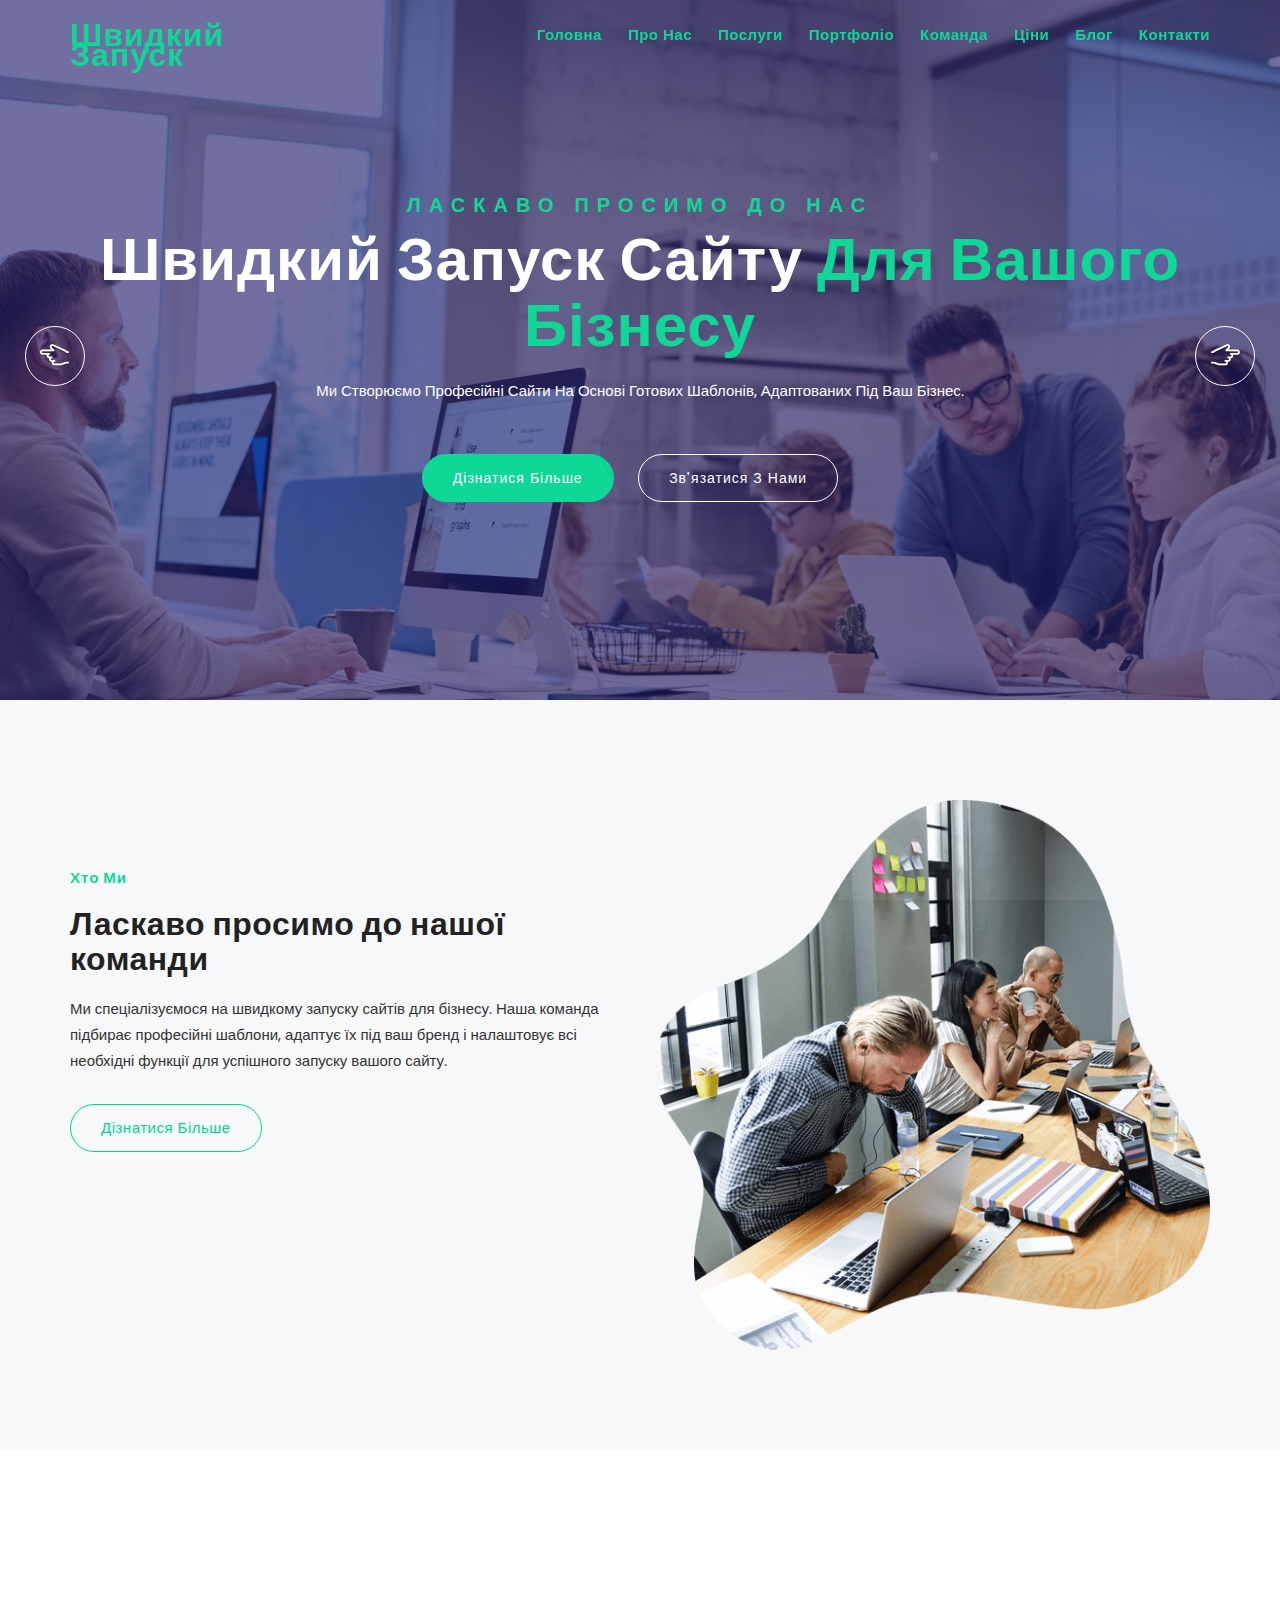
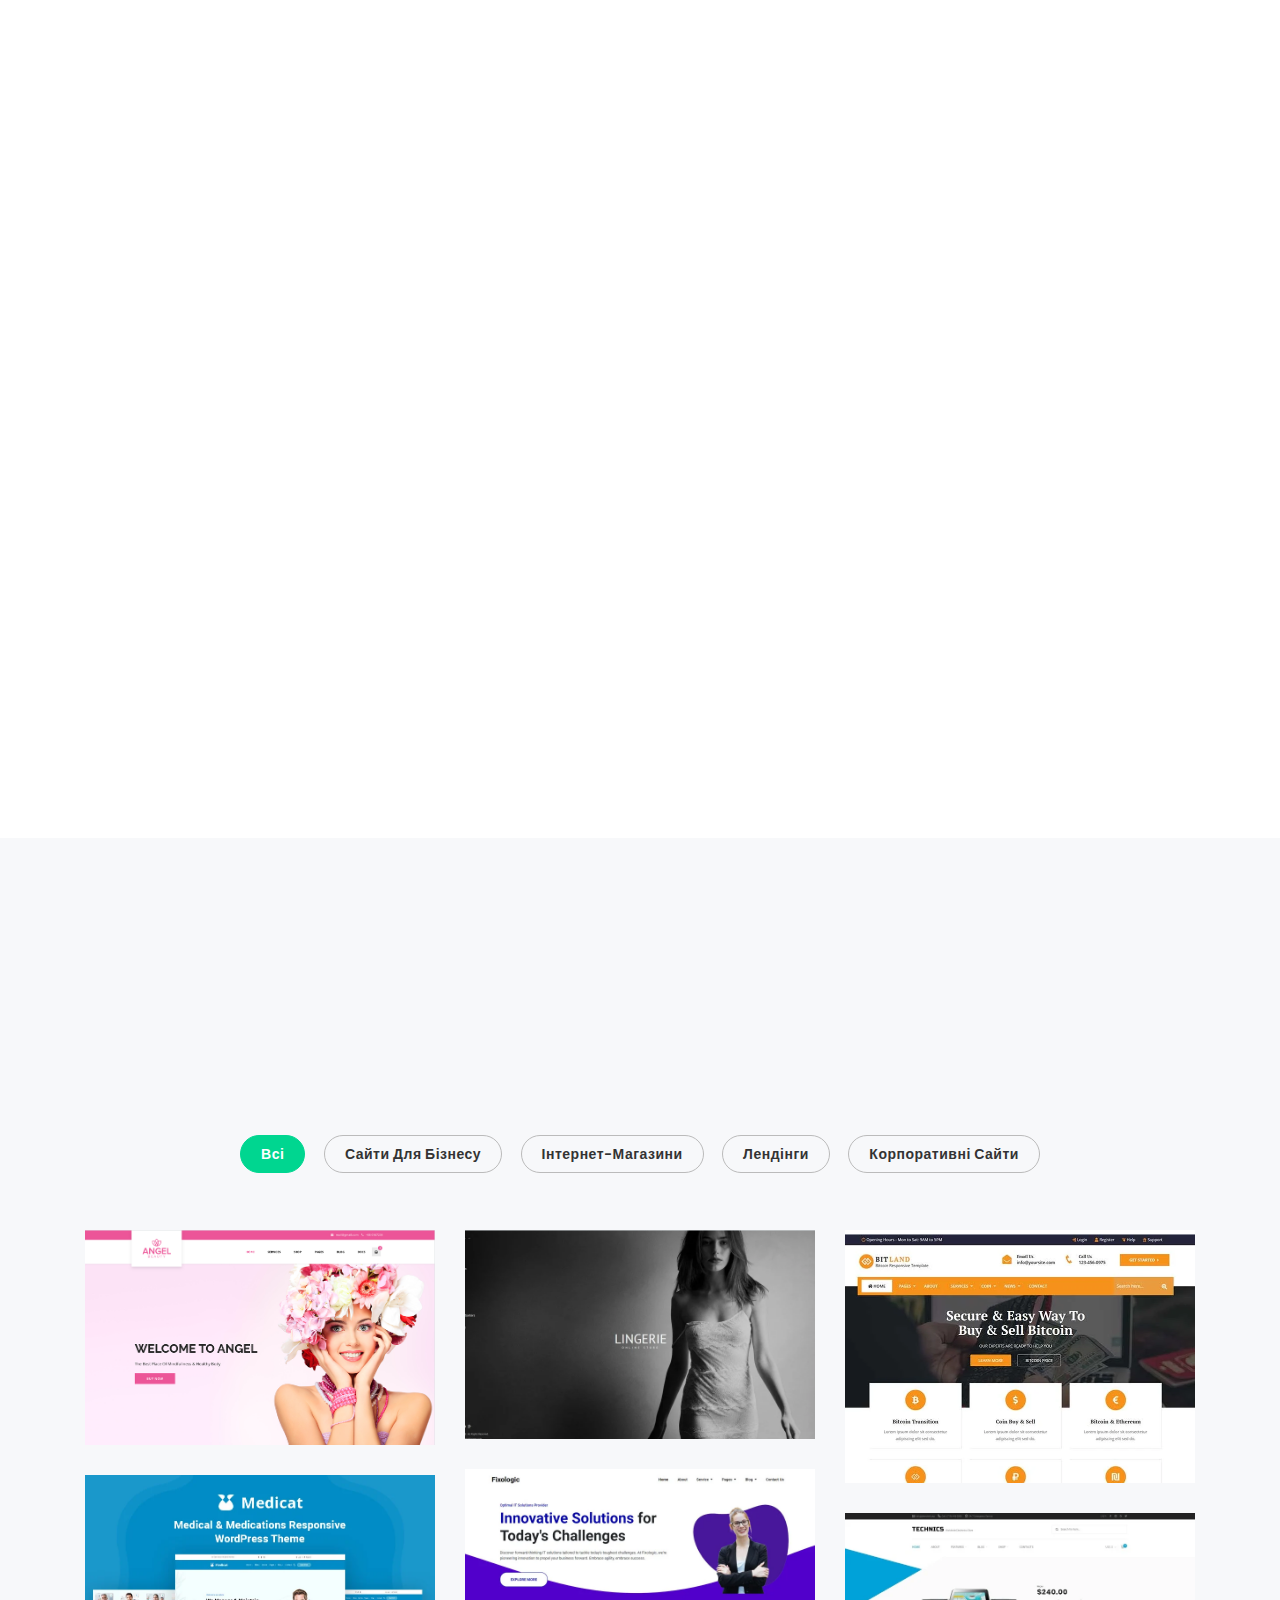
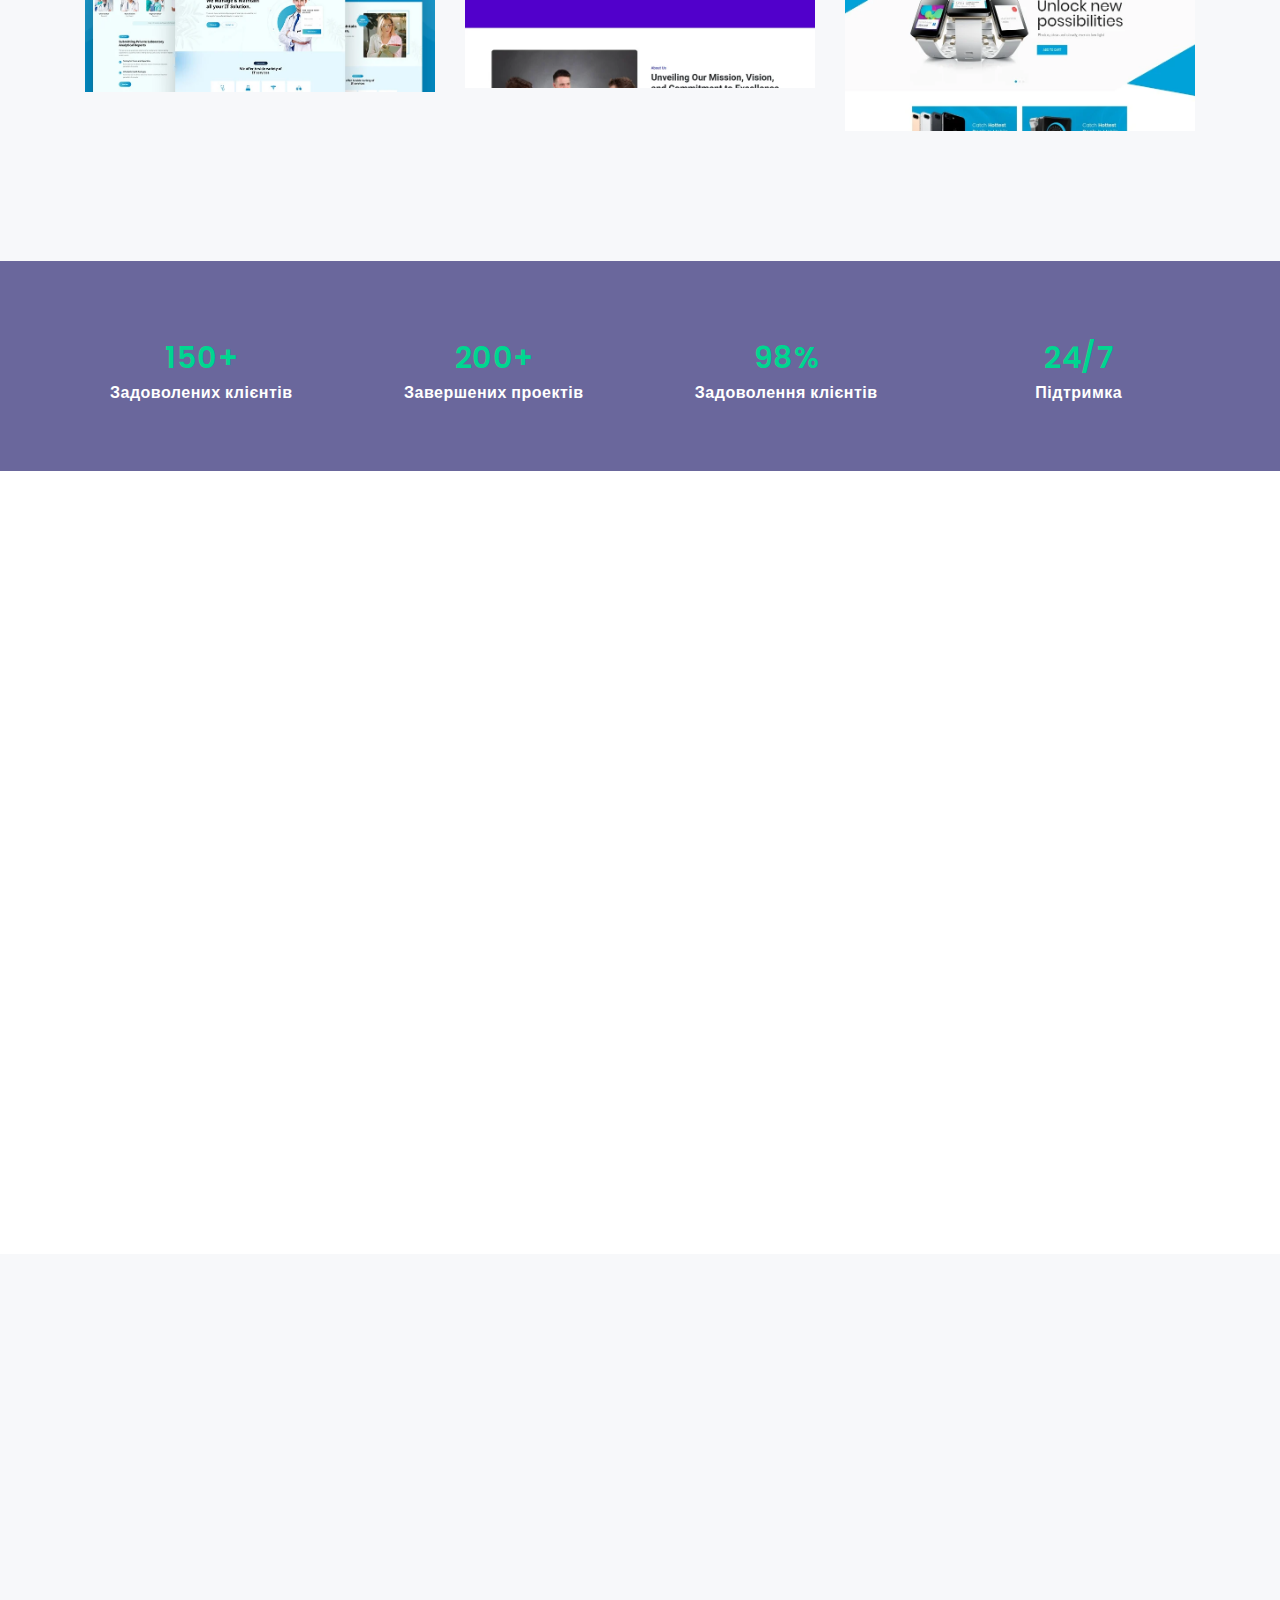
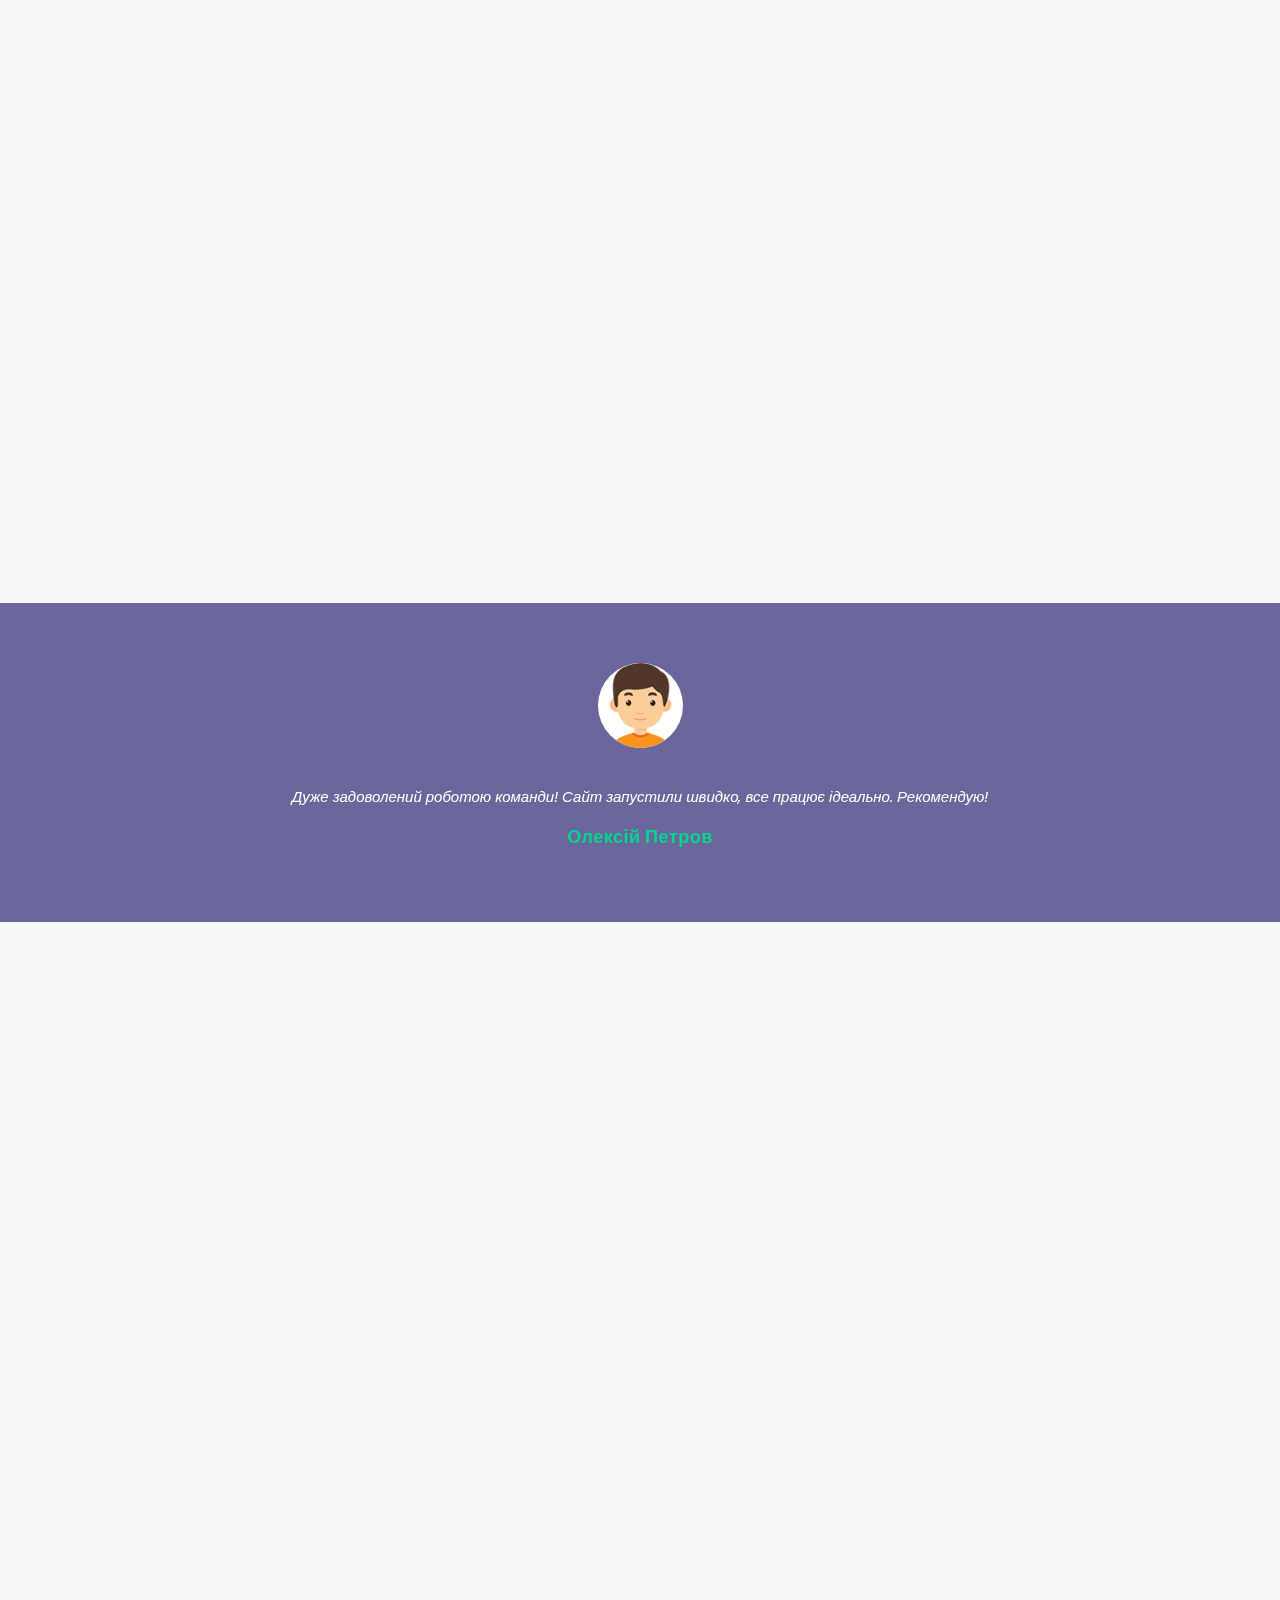
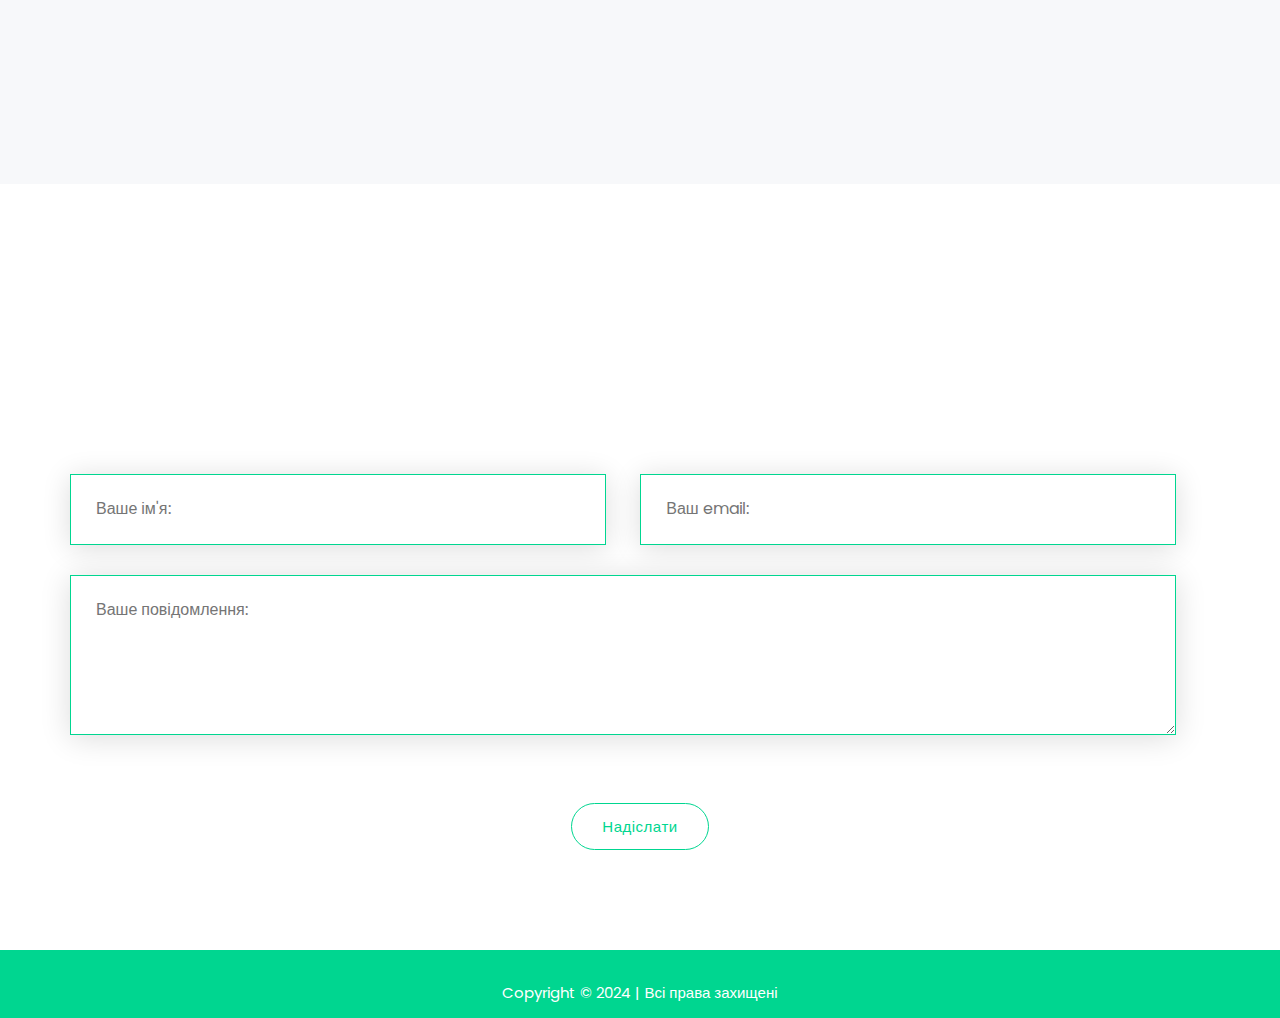
==== index.html @ c8f94503 "Update index.html" ====
<!DOCTYPE html>
<html lang="uk">
	<head>
		<!-- Meta -->
		<meta charset="utf-8">
		<meta name="viewport" content="width=device-width, initial-scale=1"> 
		<!-- The above 3 meta tags *must* come first in the head; any other head content must come *after* these tags -->
		<!-- SITE TITLE -->
		<title>Швидкий запуск сайту для вашого бізнесу</title>
		<link href="https://fonts.googleapis.com/css?family=Poppins:300i,400,400i,500,600,700,800" rel="stylesheet">
		<link rel="stylesheet" href="https://cdnjs.cloudflare.com/ajax/libs/font-awesome/6.6.0/css/all.min.css" integrity="sha512-Kc323vGBEqzTmouAECnVceyQqyqdsSiqLQISBL29aUW4U/M7pSPA/gEUZQqv1cwx4OnYxTxve5UMg5GT6L4JJg==" crossorigin="anonymous" referrerpolicy="no-referrer">
		<link href="css/bootstrap.min.css" rel="stylesheet">
		<link href="fonts/font-awesome.min.css" rel="stylesheet">
		<link href="fonts/themify-icons.css" rel="stylesheet">
		<link rel="icon" href="images/favicon.jpg">
		<link href="css/owl.carousel.min.css" rel="stylesheet">
		<link href="css/owl.theme.default.min.css" rel="stylesheet">
		<link href="css/lightbox.min.css" rel="stylesheet">
		<link href="css/animate.min.css" rel="stylesheet">
		<link href="css/normalize.css" rel="stylesheet">
		<link href="css/style.css" rel="stylesheet">
		<link href="css/responsive.css" rel="stylesheet">
		<!-- HTML5 shim and Respond.js IE8 support of HTML5 elements and media queries -->
		<!-- WARNING: Respond.js doesn't work if you view the page via file:// -->
		<!--[if lt IE 9]>
		  <script src="https://oss.maxcdn.com/html5shiv/3.7.2/html5shiv.min.js"></script>
		  <script src="https://oss.maxcdn.com/respond/1.4.2/respond.min.js"></script>
		<![endif]-->
	</head>
	
	<body data-spy="scroll" data-offset="80">
		<!-- START PRELOADER -->
			<div class="preloader">
				<div class="status">
					<div class="status-mes"><h4>Завантаження...</h4></div>
				</div>
			</div>
		<!-- END PRELOADER -->
		
		<!-- START HEADER -->
			<header class="header_area">
				<!-- START NAVBAR -->
					<div class="main_header navbar navbar-default menu-top">
						<div class="container">
							<div class="row">
								<div class="col-md-2 col-sm-2 col-xs-4">
									<div class="logo">
										<a href="index.html" class="navbar-brand"><p>Швидкий запуск</p></a>
										<div class="mobile-nav"></div>
									</div>
								</div>
								
								<div class="col-md-10 col-sm-10 col-xs-8">
									<div class="navbar-header">
										<button type="button" class="navbar-toggle collapsed" data-toggle="collapse" data-target="#navbar" aria-expanded="false" aria-controls="navbar">
											<span class="fa fa-navicon"></span>
										</button>
									</div>
									
									<nav id="navbar" class="navbar-collapse collapse">
										<ul class="nav navbar-nav navbar-right">
											<li><a href="index.html">Головна</a></li>
											<li><a href="about.html">Про нас</a></li>
											<li><a href="service.html">Послуги</a></li>
											<li><a href="portfolio.html">Портфоліо</a></li>
											<li><a href="team.html">Команда</a></li>	
											<li><a href="pricing.html">Ціни</a></li>
											<li><a href="blog.html">Блог</a></li>														
											<li><a href="contact.html">Контакти</a></li>
										</ul>
									</nav> 
								</div>
							</div>
						</div><!--- END CONTAINER -->
					</div> 
				<!-- END NAVBAR -->	
			</header>
		<!-- END HEADER -->
		
		<!-- START HOME -->
			<section id="home" class="welcome-area">
				<div class="welcome-slider-area">
					<div id="welcome-slide-carousel" class="carousel slide carousel-fade" data-ride="carousel">
						<div class="carousel-inner" role="listbox">
							<div class="item active">
								<div class="single-slide-item" style="background-image: url(images/1.jpg); max-height: 100%; background-size: cover;">
									<div class="single-slide-item-table">
										<div class="single-slide-item-tablecell">
											<div class="container">
												<div class="row">
													<div class="col-md-12">
														<h2 class="wow fadeInDown" data-wow-duration="1s" data-wow-delay="0.3s" data-wow-offset="0">Ласкаво просимо до нас</h2>
														<h1 class="wow fadeInLeft" data-wow-duration="1s" data-wow-delay="0.3s" data-wow-offset="0">Швидкий запуск сайту <span>для вашого бізнесу</span></h1>
														<p class="wow fadeInRight" data-wow-duration="1s" data-wow-delay="0.5s" data-wow-offset="0">Ми створюємо професійні сайти на основі готових шаблонів, адаптованих під ваш бізнес.</p>
														
														<div class="single_slide_item_button wow fadeInUp" data-wow-duration="1s" data-wow-delay="1s" data-wow-offset="0">
															<a href="#service" class="slider_btn s_bg_btn">Дізнатися більше</a>
															<a href="#contact" class="slider_btn">Зв'язатися з нами</a>
														</div>
													</div> <!-- END COL  -->
												</div> <!--END  ROW  -->
											</div> <!-- END CONTAINER -->
										</div>
									</div>
								</div> <!-- END SLIDER ITEM -->
							</div>
							<div class="item" style="background-image: url(images/2.jpg); max-height: 100%; background-size: cover;">
								<div class="single-slide-item slide-2">
									<div class="single-slide-item-table">
										<div class="single-slide-item-tablecell">
											<div class="container">
												<div class="row">
													<div class="col-md-12">	
														<h2 class="wow fadeInDown" data-wow-duration="1s" data-wow-delay="0.3s" data-wow-offset="0">Ласкаво просимо до нас</h2>
														<h1 class="wow fadeInLeft" data-wow-duration="1s" data-wow-delay="0.3s" data-wow-offset="0">Ми створюємо сайти <span>для вашого бізнесу</span></h1>
														<p class="wow fadeInRight" data-wow-duration="1s" data-wow-delay="0.5s" data-wow-offset="0">Швидкий запуск сайту за 2-3 дні з економією до 70%.</p>
														
														<div class="single_slide_item_button wow fadeInUp" data-wow-duration="1s" data-wow-delay="1s" data-wow-offset="0">
															<a href="#service" class="slider_btn s_bg_btn">Дізнатися більше</a>
															<a href="#contact" class="slider_btn">Зв'язатися з нами</a>
														</div>
													</div> <!-- END COL  -->
												</div> <!--END  ROW  -->
											</div> <!-- END CONTAINER -->
										</div>
									</div>
								</div>
							</div> <!-- END SLIDER ITEM -->
							<div class="item" style="background-image: url(images/3.jpg); max-height: 100%; background-size: cover;">
								<div class="single-slide-item slide-3">
									<div class="single-slide-item-table">
										<div class="single-slide-item-tablecell">
											<div class="container">
												<div class="row">
													<div class="col-md-12">
														<h2 class="wow fadeInDown" data-wow-duration="1s" data-wow-delay="0.3s" data-wow-offset="0">Ласкаво просимо до нас</h2>
														<h1 class="wow fadeInLeft" data-wow-duration="1s" data-wow-delay="0.3s" data-wow-offset="0">Ми надаємо онлайн <span>рішення</span></h1>
														<p class="wow fadeInRight" data-wow-duration="1s" data-wow-delay="0.5s" data-wow-offset="0">Адаптуємо сайти під усі пристрої та надаємо базову SEO-оптимізацію.</p>
														
														<div class="single_slide_item_button wow fadeInUp" data-wow-duration="1s" data-wow-delay="1s" data-wow-offset="0">
															<a href="#service" class="slider_btn s_bg_btn">Дізнатися більше</a>
															<a href="#contact" class="slider_btn">Зв'язатися з нами</a>
														</div>
													</div> <!-- END COL  -->
												</div> <!--END  ROW  -->
											</div> <!-- END CONTAINER -->
										</div>
									</div>
								</div>
							</div> <!-- END SLIDER ITEM -->
						</div>
						
					 <!-- Controls -->
					  <a class="left carousel-control" href="#welcome-slide-carousel" role="button" data-slide="prev">
						<i class="ti-hand-point-left" aria-hidden="true"></i>
					  </a>
					  <a class="right carousel-control" href="#welcome-slide-carousel" role="button" data-slide="next">
						<i class="ti-hand-point-right" aria-hidden="true"></i>
					  </a>					
					</div>
				</div> <!-- END SLIDER AREA -->				
			</section>
		<!-- END  HOME DESIGN -->
				
		<!-- START ABOUT-US -->
			<section id="about_us" class="gray_bg section_padding">
				<div class="container">
					<div class="row">
						<div class="col-md-6 col-sm-6">
							<div class="single_about wow fadeInLeft">
								<div class="about_title">
									<span>Хто ми</span>
									<h2>Ласкаво просимо до нашої команди</h2>
									<p class="description">
										Ми спеціалізуємося на швидкому запуску сайтів для бізнесу. Наша команда підбирає професійні шаблони, адаптує їх під ваш бренд і налаштовує всі необхідні функції для успішного запуску вашого сайту.
									</p>
								</div>
								<a href="#service" class="btn btn-default main_btn">Дізнатися більше</a>
							</div>
						</div> <!-- END COL -->
						
						<div class="col-md-6 col-sm-6">
							<div class="single-about wow fadeInRight">
								<img src="images/about.jpg" alt="">
							</div>
						</div> <!-- END COL -->
					</div> <!-- END ROW -->
				</div>	<!-- END CONTAINER -->
			</section>
		<!-- END ABOUT-US -->
		
		<!-- START SERVICE -->
			<section id="service" class="section_padding">
				<div class="container">
					<div class="section_heading text-center wow zoomIn">
						<h2>Наші <span>Послуги</span></h2>
						<p>Ми пропонуємо повний спектр послуг для створення та запуску вашого сайту.</p>	
					
						<div class="section_heading_border">
							<span></span>
							<span></span>
							<span></span>
						</div>
					</div> <!-- END HEADING -->
					
					<div class="row text-center">
						<div class="col-md-4 col-sm-6 col-xs-12">
							<div class="single-service wow fadeInLeft">
								<i class="fa fa-html5"></i>
								<h4>Підбір шаблону</h4>
								<p>Підбираємо професійний шаблон під ваш бізнес.</p>
							</div>
						</div> <!-- End Col -->
						<div class="col-md-4 col-sm-6 col-xs-12">
							<div class="single-service wow fadeInDown">
								<i class="fa fa-wordpress"></i>
								<h4>Адаптація дизайну</h4>
								<p>Адаптуємо дизайн під ваш бренд і потреби.</p>
							</div>
						</div> <!-- End Col -->						
						<div class="col-md-4 col-sm-6 col-xs-12">
							<div class="single-service wow fadeInRight">
								<i class="fa fa-cubes"></i>
								<h4>Наповнення контентом</h4>
								<p>Наповнюємо сайт контентом та налаштовуємо під ваші послуги.</p>
							</div>
						</div> <!-- End Col -->
						<div class="col-md-4 col-sm-6 col-xs-12">
							<div class="single-service wow fadeInLeft">
								<i class="fa fa-pencil-square-o"></i>
								<h4>Запуск сайту</h4>
								<p>Запускаємо сайт "під ключ" з доменом та хостингом.</p>
							</div>
						</div> <!-- End Col -->
						<div class="col-md-4 col-sm-6 col-xs-12">
							<div class="single-service wow fadeInUp">
								<i class="fa fa-pie-chart"></i>
								<h4>SEO-оптимізація</h4>
								<p>Надаємо базову SEO-оптимізацію для вашого сайту.</p>
							</div>
						</div> <!-- End Col -->
						<div class="col-md-4 col-sm-6 col-xs-12">
							<div class="single-service wow fadeInRight">
								<i class="fa fa-support fa-lg"></i>
								<h4>Підтримка</h4>
								<p>Надаємо швидку підтримку після запуску сайту.</p>
							</div>
						</div> <!-- End Col -->
					</div>
				</div>	<!-- END CONTAINER -->
			</section>
		<!-- END SERVICE -->		
		
		<!-- START PORTFOLIO -->
			<section id="portfolio" class="gray_bg section_padding">
				<div class="container">
					<div class="section_heading text-center wow zoomIn">
						<h2>Наше <span>Портфоліо</span></h2>
						<p>Ось деякі з наших останніх робіт.</p>	
					
						<div class="section_heading_border">
							<span></span>
							<span></span>
							<span></span>
						</div>
					</div> <!-- END HEADING -->
					
					<div class="our_port_menu text-center">
						<ul>
							<li class="active" data-filter="*">Всі</li>
							<li data-filter=".expert">Сайти для бізнесу</li>
							<li data-filter=".consult">Інтернет-магазини</li>
							<li data-filter=".research">Лендінги</li>
							<li data-filter=".video">Корпоративні сайти</li>
						</ul>
					</div>		
					
					<div class="grid_item_area">
						<div class="col-md-4 col-sm-6 element-item expert">
							<div class="box">
								<img src="images/portfolio/1.jpg" alt="Сайт для салону краси">
								<div class="box-content">
									<h3 class="title">Сайт для салону краси</h3>
									<ul class="icon">
										<li><a href="images/portfolio/1.jpg" data-lightbox="images"><i class="fa fa-search-plus"></i></a></li>
										<li><a href="#"><i class="fa fa-link"></i></a></li>
									</ul>
								</div>
							</div>
						</div> <!-- END COL -->
						<div class="col-md-4 col-sm-6 element-item consult">
							<div class="box">
								<img src="images/portfolio/2.jpg" alt="Інтернет-магазин одягу">
								<div class="box-content">
									<h3 class="title">Інтернет-магазин одягу</h3>
									<ul class="icon">
										<li><a href="images/portfolio/2.jpg" data-lightbox="images"><i class="fa fa-search-plus"></i></a></li>
										<li><a href="#"><i class="fa fa-link"></i></a></li>
									</ul>
								</div>
							</div>
						</div> <!-- END COL -->
						<div class="col-md-4 col-sm-6 element-item research">
							<div class="box">
								<img src="images/portfolio/3.jpg" alt="Лендінг для стартапу">
								<div class="box-content">
									<h3 class="title">Лендінг для стартапу</h3>
									<ul class="icon">
										<li><a href="images/portfolio/3.jpg" data-lightbox="images"><i class="fa fa-search-plus"></i></a></li>
										<li><a href="#"><i class="fa fa-link"></i></a></li>
									</ul>
								</div>
							</div>
						</div> <!-- END COL -->
						<div class="col-md-4 col-sm-6 element-item video">
							<div class="box">
								<img src="images/portfolio/4.jpg" alt="Корпоративний сайт">
								<div class="box-content">
									<h3 class="title">Корпоративний сайт</h3>
									<ul class="icon">
										<li><a href="images/portfolio/4.jpg" data-lightbox="images"><i class="fa fa-search-plus"></i></a></li>
										<li><a href="#"><i class="fa fa-link"></i></a></li>
									</ul>
								</div>
							</div>
						</div> <!-- END COL -->
						<div class="col-md-4 col-sm-6 element-item expert">
							<div class="box">
								<img src="images/portfolio/5.jpg" alt="Сайт для медичного центру">
								<div class="box-content">
									<h3 class="title">Сайт для медичного центру</h3>
									<ul class="icon">
										<li><a href="images/portfolio/5.jpg" data-lightbox="images"><i class="fa fa-search-plus"></i></a></li>
										<li><a href="#"><i class="fa fa-link"></i></a></li>
									</ul>
								</div>
							</div>
						</div> <!-- END COL -->
						<div class="col-md-4 col-sm-6 element-item consult">
							<div class="box">
								<img src="images/portfolio/6.jpg" alt="Інтернет-магазин електроніки">
								<div class="box-content">
									<h3 class="title">Інтернет-магазин електроніки</h3>
									<ul class="icon">
										<li><a href="images/portfolio/6.jpg" data-lightbox="images"><i class="fa fa-search-plus"></i></a></li>
										<li><a href="#"><i class="fa fa-link"></i></a></li>
									</ul>
								</div>
							</div>
						</div> <!-- END COL -->																	
					</div>
				</div> <!-- END CONTAINER -->
			</section>
		<!-- END PORTFOLIO -->
		
		<!-- START COUNTERUP -->
			<section id="counter_area" style="background-image: url(images/counterup.jpg);  background-size:cover; background-position: center center;background-attachment:fixed;">
				<div class="count_overlay">
					<div class="container">
						<div class="counter-content text-center">
							<div class="row">
								<div class="col-md-3 col-sm-6">
									<div class="count">
										<h3><span class="counter">150</span>+</h3>
										<h5>Задоволених клієнтів</h5>		
									</div>
								</div> <!-- END COL -->
								
								<div class="col-md-3 col-sm-6">
									<div class="count">
										<h3><span class="counter">200</span>+</h3>
										<h5>Завершених проектів</h5>		
									</div>
								</div> <!-- END COL -->
								
								<div class="col-md-3 col-sm-6">
									<div class="count">
										<h3><span class="counter">98</span>%</h3>
										<h5>Задоволення клієнтів</h5>		
									</div>
								</div> <!-- END COL -->
								
								<div class="col-md-3 col-sm-6">
									<div class="count">
										<h3><span class="counter">24</span>/7</h3>
										<h5>Підтримка</h5>		
									</div>
								</div> <!-- END COL -->
							</div>
						</div>
					</div>
				</div>
			</section>
		<!-- END COUNTERUP -->
		
		<!-- START TEAM -->
			<section id="team" class="section_padding">
				<div class="container">
					<div class="section_heading text-center wow zoomIn">
						<h2>Наша <span>Команда</span></h2>
						<p>Наші фахівці готові реалізувати ваші ідеї в життя.</p>	
					
						<div class="section_heading_border">
							<span></span>
							<span></span>
							<span></span>
						</div>
					</div> <!-- END HEADING -->
					
					<div class="row">
						<div class="col-lg-3 col-sm-6">
							<div class="single_team wow fadeInLeft">
								<div class="team-overlay text-center">
									<div class="overlay-text">
										<h3>Олексій Федак</h3>
										<p>Дизайнер</p>
									</div>
									<div class="team_icon">
										<a href="#"><i class="fa fa-facebook" aria-hidden="true"></i></a>
										<a href="#"><i class="fa-brands fa-x-twitter" aria-hidden="true"></i></a>
										<a href="#"><i class="fa fa-google-plus" aria-hidden="true"></i></a>
									</div>
								</div>
								<img src="images/team/1.jpg" alt="team-img" class="img-fluid w-100">
							</div>
						</div>
						<div class="col-lg-3 col-sm-6">
							<div class="single_team wow fadeInLeft">
								<div class="team-overlay text-center">
									<div class="overlay-text">
										<h3>Іван Коваленко</h3>
										<p>Розробник</p>
									</div>
									<div class="team_icon">
										<a href="#"><i class="fa fa-facebook" aria-hidden="true"></i></a>
										<a href="#"><i class="fa-brands fa-x-twitter" aria-hidden="true"></i></a>
										<a href="#"><i class="fa fa-google-plus" aria-hidden="true"></i></a>
									</div>
								</div>
								<img src="images/team/2.jpg" alt="team-img" class="img-fluid w-100">
							</div>
						</div>
						<div class="col-lg-3 col-sm-6">
							<div class="single_team wow fadeInRight">
								<div class="team-overlay text-center">
									<div class="overlay-text">
										<h3>Антон Мельник</h3>
										<p>Маркетолог</p>
									</div>
									<div class="team_icon">
										<a href="#"><i class="fa fa-facebook" aria-hidden="true"></i></a>
										<a href="#"><i class="fa-brands fa-x-twitter" aria-hidden="true"></i></a>
										<a href="#"><i class="fa fa-google-plus" aria-hidden="true"></i></a>
									</div>
								</div>
								<img src="images/team/3.jpg" alt="team-img" class="img-fluid w-100">
							</div>
						</div>
						<div class="col-lg-3 col-sm-6">
							<div class="single_team wow fadeInRight">
								<div class="team-overlay text-center">
									<div class="overlay-text">
										<h3>Марія Іванченко</h3>
										<p>SEO-спеціаліст</p>
									</div>
									<div class="team_icon">
										<a href="#"><i class="fa fa-facebook" aria-hidden="true"></i></a>
										<a href="#"><i class="fa-brands fa-x-twitter" aria-hidden="true"></i></a>
										<a href="#"><i class="fa fa-google-plus" aria-hidden="true"></i></a>
									</div>
								</div>
								<img src="images/team/4.jpg" alt="team-img" class="img-fluid w-100">
							</div>
						</div>
					</div>
				</div> <!-- END CONTAINER -->
			</section>
		<!-- END TEAM -->
		
		<!-- PRICING TABLE -->
			<section id="pricing_table" class="gray_bg section_padding">
				<div class="container">
					<div class="section_heading text-center wow zoomIn">
						<h2>Наші <span>Ціни</span></h2>
						<p>Ми пропонуємо доступні та прозорі ціни на наші послуги.</p>	
					
						<div class="section_heading_border">
							<span></span>
							<span></span>
							<span></span>
						</div>
					</div> <!-- END HEADING -->
					
					<div class="row">
						<div class="col-md-4 col-sm-6 col-xs-12 wow fadeInUp" data-wow-duration="1s" data-wow-delay="0.1s" data-wow-offset="0">
							<div class="pricingTable">
								<div class="pricingTable-header">
									<div class="heading">
										<h3>Стандарт</h3>
										<span class="subtitle">Ідеально для старту</span>
									</div>
									<span class="price-value"><i class="fa fa-usd"></i><span>100</span><span class="mo">/проект</span></span>
								</div> <!-- END PRICING HEADER -->
				 
								<div class="pricingContent">
									<ul>
										<li>Підбір шаблону</li>
										<li>Адаптація дизайну</li>
										<li>Наповнення контентом</li>
										<li>Базова SEO-оптимізація</li>
										<li>Підтримка 1 місяць</li>
									</ul>
								</div> <!-- END PRICING CONTENT -->
				 
								<div class="pricingTable-sign-up">
									<a href="contact.html" class="btn btn-default main_btn">Замовити</a>
								</div> <!-- END BUTTON BOX-->
							</div> <!-- END PRICING TABLE -->
						</div> <!-- END COL -->
						
						<div class="col-md-4 col-sm-6 col-xs-12 wow fadeInUp" data-wow-duration="1s" data-wow-delay="0.3s" data-wow-offset="0">
							<div class="pricingTable">
								<div class="pricingTable-header">
									<div class="heading">
										<h3>Бізнес</h3>
										<span class="subtitle">Для середнього бізнесу</span>
									</div>
									<span class="price_value"><i class="fa fa-usd"></i><span>250</span><span class="mo">/проект</span></span>
								</div> <!-- END PRICING HEADER -->
				 
								<div class="pricingContent">
									<ul>
										<li>Підбір шаблону</li>
										<li>Адаптація дизайну</li>
										<li>Наповнення контентом</li>
										<li>SEO-оптимізація</li>
										<li>Підтримка 3 місяці</li>
									</ul>
								</div> <!-- END PRICING CONTENT -->
				 
								<div class="pricingTable-sign-up">
									<a href="contact.html" class="btn btn-default main_btn">Замовити</a>
								</div> <!-- END BUTTON BOX-->
							</div>
						</div>
						
						<div class="col-md-4 col-sm-6 col-xs-12 wow fadeInUp" data-wow-duration="1s" data-wow-delay="0.5s" data-wow-offset="0">
							<div class="pricingTable">
								<div class="pricingTable-header">
									<div class="heading">
										<h3>Преміум</h3>
										<span class="subtitle">Для великих проектів</span>
									</div>
									<span class="price-value"><i class="fa fa-usd"></i><span>500</span><span class="mo">/проект</span></span>
								</div> <!-- END PRICING HEADER -->
				 
								<div class="pricingContent">
									<ul>
										<li>Індивідуальний дизайн</li>
										<li>Повний цикл розробки</li>
										<li>SEO-оптимізація</li>
										<li>Підтримка 6 місяців</li>
										<li>Додаткові функції</li>
									</ul>
								</div> <!-- END PRICING CONTENT -->
				 
								<div class="pricingTable-sign-up">
									<a href="contact.html" class="btn btn-default main_btn">Замовити</a>
								</div> <!-- END BUTTON BOX-->
							</div>
						</div>
						
					</div>	
				</div>
			</section>
		<!-- PRICING TABLE -->
		
		<!-- START TESTIMONIAL -->
			<section id="testimonial" style="background-image: url(images/testimonial/testimonial.jpg);  background-size:cover; background-position: center center;background-attachment:fixed;">
				<div class="testi_overlay">
					<div class="container">
						<div class="row">
							<div class="col-sm-offset-1 col-md-10">
								<div id="testimonial-slider" class="owl-carousel">
									<div class="single_testimonial">
										<div class="pic">
											<img src="images/testimonial/1.jpg" alt="">
										</div>
										<div class="testimonial-review">
											<p class="testimonial-description">Дуже задоволений роботою команди! Сайт запустили швидко, все працює ідеально. Рекомендую!</p>
											<h4 class="testimonial-title">
												Олексій Петров<br>												
											</h4> <!-- END TESTIMONIAL TITLE -->
										</div>
									</div> <!-- END SINGLE TESTIMONIAL -->
									<div class="single_testimonial">
										<div class="pic">
											<img src="images/testimonial/2.jpg" alt="">
										</div>
										<div class="testimonial-review">
											<p class="testimonial-description">Професійний підхід, якісний результат. Дякую за чудовий сайт для мого бізнесу!</p>
											<h4 class="testimonial-title">
												Марія Сидоренко<br>												
											</h4> <!-- END TESTIMONIAL TITLE -->
										</div>
									</div> <!-- END SINGLE TESTIMONIAL -->
								</div> <!-- END OWL-CAROUSEL -->
							</div> <!-- END COL -->
						</div> <!-- END ROW -->
					</div> <!-- END CONTAINER -->
				</div> <!-- END OVERLAY -->
			</section>
		<!-- END TESTIMONIAL -->
		
		<!-- START BLOG -->
			<section id="blog" class="gray_bg section_padding">
				<div class="container">
					<div class="section_heading text-center wow zoomIn">
						<h2>Наш <span>Блог</span></h2>
						<p>Останні новини та корисні статті від нашої команди.</p>	
					
						<div class="section_heading_border">
							<span></span>
							<span></span>
							<span></span>
						</div>
					</div> <!-- END HEADING -->
					
					<div class="blog_area wow fadeInUp">
						<div class="row">
							<div class="col-md-4 col-sm-6 col-xs-12">
								<div class="post-slide">
									<div class="post-img">
										<img src="images/blog/1.jpg" alt="Як обрати шаблон для сайту">
										<span class="icons">
											<img src="images/blog/1(1).png" alt="">
										</span>
									</div>
									<div class="post-review">
										<a href="#"><h3 class="post-title">Як обрати шаблон для сайту</h3></a>
										<ul class="post-bar">
											<li><i class="fa fa-calendar"></i>10 травня 2024</li>
											<li><i class="fa fa-user"></i> адмін</li>
										</ul>
										<p class="post-description">Дізнайтеся, як правильно обрати шаблон для вашого бізнесу та на що звертати увагу.</p>
										<a href="info1.html" class="read">читати більше<i class="fa fa-angle-right"></i></a>
									</div>
								</div>
							</div>
							
							<div class="col-md-4 col-sm-6 col-xs-12">
								<div class="post-slide">
									<div class="post-img">
										<img src="images/blog/2.jpg" alt="SEO-оптимізація для початківців">
										<span class="icons">
											<img src="images/blog/1(2).png" alt="">
										</span>
									</div>
									<div class="post-review">
										<a href="#"><h3 class="post-title">SEO-оптимізація для початківців</h3></a>
										<ul class="post-bar">
											<li><i class="fa fa-calendar"></i>15 травня 2024</li>
											<li><i class="fa fa-user"></i> адмін</li>
										</ul>
										<p class="post-description">Основні кроки для ефективної SEO-оптимізації вашого сайту.</p>
										<a href="info2.html" class="read">читати більше<i class="fa fa-angle-right"></i></a>
									</div>
								</div>
							</div>
							
							<div class="col-md-4 col-sm-6 col-xs-12">
								<div class="post-slide">
									<div class="post-img">
										<img src="images/blog/3.jpg" alt="Тренди веб-дизайну 2024 року">
										<span class="icons">
											<img src="images/blog/1(1).png" alt="">
										</span>
									</div>
									<div class="post-review">
										<a href="#"><h3 class="post-title">Тренди веб-дизайну 2024 року</h3></a>
										<ul class="post-bar">
											<li><i class="fa fa-calendar"></i>20 травня 2024</li>
											<li><i class="fa fa-user"></i> адмін</li>
										</ul>
										<p class="post-description">Огляд основних трендів у веб-дизайні, які варто враховувати у 2024 році.</p>
										<a href="info3.html" class="read">читати більше<i class="fa fa-angle-right"></i></a>
									</div>
								</div>
							</div>
						</div> <!-- END ROW -->
					</div> <!-- END AREA -->
				</div> <!-- END CONTAINER -->
			</section>
		<!-- END BLOG -->
		
		<!-- START CONTACT -->
             
<section id="contact" class="section_padding">
    <div class="container">
        <div class="section_heading text-center wow zoomIn">
            <h2>Зв'яжіться <span>з нами</span></h2>
            <p>Ми завжди раді відповісти на ваші запитання та допомогти з запуском вашого сайту.</p>

            <div class="section_heading_border">
                <span></span>
                <span></span>
                <span></span>
            </div>
        </div> <!-- END HEADING -->
        <div class="contact-form-area">
            <form id="contact-form-index" action="/api/send-message" method="POST">
                <input type="text" name="name" placeholder="Ваше ім'я:" required>
                <input type="email" name="email" placeholder="Ваш email:" required><br>
                <textarea name="message" cols="30" rows="6" placeholder="Ваше повідомлення:" required></textarea><br>
                <div class="submit-area text-center">
                    <button type="submit" class="main_btn submit btn">Надіслати</button>
                </div>
            </form>

            <p id="form-messages-index" class="ajax-response text-center"></p>
        </div>
    </div> <!-- END CONTAINER -->
</section>
    
		<!-- END CONTACT -->
		
		<!-- START COPYRIGHT -->
			<section class="copyright_area">
				<div class="copyright text-center">
					<div class="copy_text">
						<p>Copyright © 2024 | Всі права захищені</p>
					</div>
				</div>
			</section>
		<!-- END COPYRIGHT -->
		
		<!-- Start jQuery -->
			<script src="js/jquery.js"></script>
			<script src="js/bootstrap.min.js"></script>	
			<script src="js/jquery.easing.1.3.min.js"></script>			
			<script src="js/modernizr-2.8.3.min.js"></script>	
			<script src="js/jquery.stellar.min.js"></script>
			<script src="js/isotope.pkgd.min.js"></script>
			<script src="js/owl.carousel.min.js"></script>
			<script src="js/lightbox.min.js"></script>
			<script src="js/jquery.inview.min.js"></script>
			<script src="js/scrolltopcontrol.js"></script>
			<script src="js/wow.min.js"></script>
			<script src="js/main.js"></script>
            <script src="js/form-handler.js"></script> <!-- Подключаем внешний JS файл -->
		<!-- End jQuery -->
		
	</body>	
</html>
---- fonts/themify-icons.css ----
@font-face {
	font-family: 'themify';
	src:url('themify.eot');
	src:url('themify-1.eot') format('embedded-opentype'),
		url('themify.woff') format('woff'),
		url('themify.ttf') format('truetype'),
		url('themify.svg') format('svg');
	font-weight: normal;
	font-style: normal;
}

[class^="ti-"], [class*=" ti-"] {
	font-family: 'themify';
	speak: none;
	font-style: normal;
	font-weight: normal;
	font-variant: normal;
	text-transform: none;
	line-height: 1;

	/* Better Font Rendering =========== */
	-webkit-font-smoothing: antialiased;
	-moz-osx-font-smoothing: grayscale;
}

.ti-wand:before {
	content: "\e600";
}
.ti-volume:before {
	content: "\e601";
}
.ti-user:before {
	content: "\e602";
}
.ti-unlock:before {
	content: "\e603";
}
.ti-unlink:before {
	content: "\e604";
}
.ti-trash:before {
	content: "\e605";
}
.ti-thought:before {
	content: "\e606";
}
.ti-target:before {
	content: "\e607";
}
.ti-tag:before {
	content: "\e608";
}
.ti-tablet:before {
	content: "\e609";
}
.ti-star:before {
	content: "\e60a";
}
.ti-spray:before {
	content: "\e60b";
}
.ti-signal:before {
	content: "\e60c";
}
.ti-shopping-cart:before {
	content: "\e60d";
}
.ti-shopping-cart-full:before {
	content: "\e60e";
}
.ti-settings:before {
	content: "\e60f";
}
.ti-search:before {
	content: "\e610";
}
.ti-zoom-in:before {
	content: "\e611";
}
.ti-zoom-out:before {
	content: "\e612";
}
.ti-cut:before {
	content: "\e613";
}
.ti-ruler:before {
	content: "\e614";
}
.ti-ruler-pencil:before {
	content: "\e615";
}
.ti-ruler-alt:before {
	content: "\e616";
}
.ti-bookmark:before {
	content: "\e617";
}
.ti-bookmark-alt:before {
	content: "\e618";
}
.ti-reload:before {
	content: "\e619";
}
.ti-plus:before {
	content: "\e61a";
}
.ti-pin:before {
	content: "\e61b";
}
.ti-pencil:before {
	content: "\e61c";
}
.ti-pencil-alt:before {
	content: "\e61d";
}
.ti-paint-roller:before {
	content: "\e61e";
}
.ti-paint-bucket:before {
	content: "\e61f";
}
.ti-na:before {
	content: "\e620";
}
.ti-mobile:before {
	content: "\e621";
}
.ti-minus:before {
	content: "\e622";
}
.ti-medall:before {
	content: "\e623";
}
.ti-medall-alt:before {
	content: "\e624";
}
.ti-marker:before {
	content: "\e625";
}
.ti-marker-alt:before {
	content: "\e626";
}
.ti-arrow-up:before {
	content: "\e627";
}
.ti-arrow-right:before {
	content: "\e628";
}
.ti-arrow-left:before {
	content: "\e629";
}
.ti-arrow-down:before {
	content: "\e62a";
}
.ti-lock:before {
	content: "\e62b";
}
.ti-location-arrow:before {
	content: "\e62c";
}
.ti-link:before {
	content: "\e62d";
}
.ti-layout:before {
	content: "\e62e";
}
.ti-layers:before {
	content: "\e62f";
}
.ti-layers-alt:before {
	content: "\e630";
}
.ti-key:before {
	content: "\e631";
}
.ti-import:before {
	content: "\e632";
}
.ti-image:before {
	content: "\e633";
}
.ti-heart:before {
	content: "\e634";
}
.ti-heart-broken:before {
	content: "\e635";
}
.ti-hand-stop:before {
	content: "\e636";
}
.ti-hand-open:before {
	content: "\e637";
}
.ti-hand-drag:before {
	content: "\e638";
}
.ti-folder:before {
	content: "\e639";
}
.ti-flag:before {
	content: "\e63a";
}
.ti-flag-alt:before {
	content: "\e63b";
}
.ti-flag-alt-2:before {
	content: "\e63c";
}
.ti-eye:before {
	content: "\e63d";
}
.ti-export:before {
	content: "\e63e";
}
.ti-exchange-vertical:before {
	content: "\e63f";
}
.ti-desktop:before {
	content: "\e640";
}
.ti-cup:before {
	content: "\e641";
}
.ti-crown:before {
	content: "\e642";
}
.ti-comments:before {
	content: "\e643";
}
.ti-comment:before {
	content: "\e644";
}
.ti-comment-alt:before {
	content: "\e645";
}
.ti-close:before {
	content: "\e646";
}
.ti-clip:before {
	content: "\e647";
}
.ti-angle-up:before {
	content: "\e648";
}
.ti-angle-right:before {
	content: "\e649";
}
.ti-angle-left:before {
	content: "\e64a";
}
.ti-angle-down:before {
	content: "\e64b";
}
.ti-check:before {
	content: "\e64c";
}
.ti-check-box:before {
	content: "\e64d";
}
.ti-camera:before {
	content: "\e64e";
}
.ti-announcement:before {
	content: "\e64f";
}
.ti-brush:before {
	content: "\e650";
}
.ti-briefcase:before {
	content: "\e651";
}
.ti-bolt:before {
	content: "\e652";
}
.ti-bolt-alt:before {
	content: "\e653";
}
.ti-blackboard:before {
	content: "\e654";
}
.ti-bag:before {
	content: "\e655";
}
.ti-move:before {
	content: "\e656";
}
.ti-arrows-vertical:before {
	content: "\e657";
}
.ti-arrows-horizontal:before {
	content: "\e658";
}
.ti-fullscreen:before {
	content: "\e659";
}
.ti-arrow-top-right:before {
	content: "\e65a";
}
.ti-arrow-top-left:before {
	content: "\e65b";
}
.ti-arrow-circle-up:before {
	content: "\e65c";
}
.ti-arrow-circle-right:before {
	content: "\e65d";
}
.ti-arrow-circle-left:before {
	content: "\e65e";
}
.ti-arrow-circle-down:before {
	content: "\e65f";
}
.ti-angle-double-up:before {
	content: "\e660";
}
.ti-angle-double-right:before {
	content: "\e661";
}
.ti-angle-double-left:before {
	content: "\e662";
}
.ti-angle-double-down:before {
	content: "\e663";
}
.ti-zip:before {
	content: "\e664";
}
.ti-world:before {
	content: "\e665";
}
.ti-wheelchair:before {
	content: "\e666";
}
.ti-view-list:before {
	content: "\e667";
}
.ti-view-list-alt:before {
	content: "\e668";
}
.ti-view-grid:before {
	content: "\e669";
}
.ti-uppercase:before {
	content: "\e66a";
}
.ti-upload:before {
	content: "\e66b";
}
.ti-underline:before {
	content: "\e66c";
}
.ti-truck:before {
	content: "\e66d";
}
.ti-timer:before {
	content: "\e66e";
}
.ti-ticket:before {
	content: "\e66f";
}
.ti-thumb-up:before {
	content: "\e670";
}
.ti-thumb-down:before {
	content: "\e671";
}
.ti-text:before {
	content: "\e672";
}
.ti-stats-up:before {
	content: "\e673";
}
.ti-stats-down:before {
	content: "\e674";
}
.ti-split-v:before {
	content: "\e675";
}
.ti-split-h:before {
	content: "\e676";
}
.ti-smallcap:before {
	content: "\e677";
}
.ti-shine:before {
	content: "\e678";
}
.ti-shift-right:before {
	content: "\e679";
}
.ti-shift-left:before {
	content: "\e67a";
}
.ti-shield:before {
	content: "\e67b";
}
.ti-notepad:before {
	content: "\e67c";
}
.ti-server:before {
	content: "\e67d";
}
.ti-quote-right:before {
	content: "\e67e";
}
.ti-quote-left:before {
	content: "\e67f";
}
.ti-pulse:before {
	content: "\e680";
}
.ti-printer:before {
	content: "\e681";
}
.ti-power-off:before {
	content: "\e682";
}
.ti-plug:before {
	content: "\e683";
}
.ti-pie-chart:before {
	content: "\e684";
}
.ti-paragraph:before {
	content: "\e685";
}
.ti-panel:before {
	content: "\e686";
}
.ti-package:before {
	content: "\e687";
}
.ti-music:before {
	content: "\e688";
}
.ti-music-alt:before {
	content: "\e689";
}
.ti-mouse:before {
	content: "\e68a";
}
.ti-mouse-alt:before {
	content: "\e68b";
}
.ti-money:before {
	content: "\e68c";
}
.ti-microphone:before {
	content: "\e68d";
}
.ti-menu:before {
	content: "\e68e";
}
.ti-menu-alt:before {
	content: "\e68f";
}
.ti-map:before {
	content: "\e690";
}
.ti-map-alt:before {
	content: "\e691";
}
.ti-loop:before {
	content: "\e692";
}
.ti-location-pin:before {
	content: "\e693";
}
.ti-list:before {
	content: "\e694";
}
.ti-light-bulb:before {
	content: "\e695";
}
.ti-Italic:before {
	content: "\e696";
}
.ti-info:before {
	content: "\e697";
}
.ti-infinite:before {
	content: "\e698";
}
.ti-id-badge:before {
	content: "\e699";
}
.ti-hummer:before {
	content: "\e69a";
}
.ti-home:before {
	content: "\e69b";
}
.ti-help:before {
	content: "\e69c";
}
.ti-headphone:before {
	content: "\e69d";
}
.ti-harddrives:before {
	content: "\e69e";
}
.ti-harddrive:before {
	content: "\e69f";
}
.ti-gift:before {
	content: "\e6a0";
}
.ti-game:before {
	content: "\e6a1";
}
.ti-filter:before {
	content: "\e6a2";
}
.ti-files:before {
	content: "\e6a3";
}
.ti-file:before {
	content: "\e6a4";
}
.ti-eraser:before {
	content: "\e6a5";
}
.ti-envelope:before {
	content: "\e6a6";
}
.ti-download:before {
	content: "\e6a7";
}
.ti-direction:before {
	content: "\e6a8";
}
.ti-direction-alt:before {
	content: "\e6a9";
}
.ti-dashboard:before {
	content: "\e6aa";
}
.ti-control-stop:before {
	content: "\e6ab";
}
.ti-control-shuffle:before {
	content: "\e6ac";
}
.ti-control-play:before {
	content: "\e6ad";
}
.ti-control-pause:before {
	content: "\e6ae";
}
.ti-control-forward:before {
	content: "\e6af";
}
.ti-control-backward:before {
	content: "\e6b0";
}
.ti-cloud:before {
	content: "\e6b1";
}
.ti-cloud-up:before {
	content: "\e6b2";
}
.ti-cloud-down:before {
	content: "\e6b3";
}
.ti-clipboard:before {
	content: "\e6b4";
}
.ti-car:before {
	content: "\e6b5";
}
.ti-calendar:before {
	content: "\e6b6";
}
.ti-book:before {
	content: "\e6b7";
}
.ti-bell:before {
	content: "\e6b8";
}
.ti-basketball:before {
	content: "\e6b9";
}
.ti-bar-chart:before {
	content: "\e6ba";
}
.ti-bar-chart-alt:before {
	content: "\e6bb";
}
.ti-back-right:before {
	content: "\e6bc";
}
.ti-back-left:before {
	content: "\e6bd";
}
.ti-arrows-corner:before {
	content: "\e6be";
}
.ti-archive:before {
	content: "\e6bf";
}
.ti-anchor:before {
	content: "\e6c0";
}
.ti-align-right:before {
	content: "\e6c1";
}
.ti-align-left:before {
	content: "\e6c2";
}
.ti-align-justify:before {
	content: "\e6c3";
}
.ti-align-center:before {
	content: "\e6c4";
}
.ti-alert:before {
	content: "\e6c5";
}
.ti-alarm-clock:before {
	content: "\e6c6";
}
.ti-agenda:before {
	content: "\e6c7";
}
.ti-write:before {
	content: "\e6c8";
}
.ti-window:before {
	content: "\e6c9";
}
.ti-widgetized:before {
	content: "\e6ca";
}
.ti-widget:before {
	content: "\e6cb";
}
.ti-widget-alt:before {
	content: "\e6cc";
}
.ti-wallet:before {
	content: "\e6cd";
}
.ti-video-clapper:before {
	content: "\e6ce";
}
.ti-video-camera:before {
	content: "\e6cf";
}
.ti-vector:before {
	content: "\e6d0";
}
.ti-themify-logo:before {
	content: "\e6d1";
}
.ti-themify-favicon:before {
	content: "\e6d2";
}
.ti-themify-favicon-alt:before {
	content: "\e6d3";
}
.ti-support:before {
	content: "\e6d4";
}
.ti-stamp:before {
	content: "\e6d5";
}
.ti-split-v-alt:before {
	content: "\e6d6";
}
.ti-slice:before {
	content: "\e6d7";
}
.ti-shortcode:before {
	content: "\e6d8";
}
.ti-shift-right-alt:before {
	content: "\e6d9";
}
.ti-shift-left-alt:before {
	content: "\e6da";
}
.ti-ruler-alt-2:before {
	content: "\e6db";
}
.ti-receipt:before {
	content: "\e6dc";
}
.ti-pin2:before {
	content: "\e6dd";
}
.ti-pin-alt:before {
	content: "\e6de";
}
.ti-pencil-alt2:before {
	content: "\e6df";
}
.ti-palette:before {
	content: "\e6e0";
}
.ti-more:before {
	content: "\e6e1";
}
.ti-more-alt:before {
	content: "\e6e2";
}
.ti-microphone-alt:before {
	content: "\e6e3";
}
.ti-magnet:before {
	content: "\e6e4";
}
.ti-line-double:before {
	content: "\e6e5";
}
.ti-line-dotted:before {
	content: "\e6e6";
}
.ti-line-dashed:before {
	content: "\e6e7";
}
.ti-layout-width-full:before {
	content: "\e6e8";
}
.ti-layout-width-default:before {
	content: "\e6e9";
}
.ti-layout-width-default-alt:before {
	content: "\e6ea";
}
.ti-layout-tab:before {
	content: "\e6eb";
}
.ti-layout-tab-window:before {
	content: "\e6ec";
}
.ti-layout-tab-v:before {
	content: "\e6ed";
}
.ti-layout-tab-min:before {
	content: "\e6ee";
}
.ti-layout-slider:before {
	content: "\e6ef";
}
.ti-layout-slider-alt:before {
	content: "\e6f0";
}
.ti-layout-sidebar-right:before {
	content: "\e6f1";
}
.ti-layout-sidebar-none:before {
	content: "\e6f2";
}
.ti-layout-sidebar-left:before {
	content: "\e6f3";
}
.ti-layout-placeholder:before {
	content: "\e6f4";
}
.ti-layout-menu:before {
	content: "\e6f5";
}
.ti-layout-menu-v:before {
	content: "\e6f6";
}
.ti-layout-menu-separated:before {
	content: "\e6f7";
}
.ti-layout-menu-full:before {
	content: "\e6f8";
}
.ti-layout-media-right-alt:before {
	content: "\e6f9";
}
.ti-layout-media-right:before {
	content: "\e6fa";
}
.ti-layout-media-overlay:before {
	content: "\e6fb";
}
.ti-layout-media-overlay-alt:before {
	content: "\e6fc";
}
.ti-layout-media-overlay-alt-2:before {
	content: "\e6fd";
}
.ti-layout-media-left-alt:before {
	content: "\e6fe";
}
.ti-layout-media-left:before {
	content: "\e6ff";
}
.ti-layout-media-center-alt:before {
	content: "\e700";
}
.ti-layout-media-center:before {
	content: "\e701";
}
.ti-layout-list-thumb:before {
	content: "\e702";
}
.ti-layout-list-thumb-alt:before {
	content: "\e703";
}
.ti-layout-list-post:before {
	content: "\e704";
}
.ti-layout-list-large-image:before {
	content: "\e705";
}
.ti-layout-line-solid:before {
	content: "\e706";
}
.ti-layout-grid4:before {
	content: "\e707";
}
.ti-layout-grid3:before {
	content: "\e708";
}
.ti-layout-grid2:before {
	content: "\e709";
}
.ti-layout-grid2-thumb:before {
	content: "\e70a";
}
.ti-layout-cta-right:before {
	content: "\e70b";
}
.ti-layout-cta-left:before {
	content: "\e70c";
}
.ti-layout-cta-center:before {
	content: "\e70d";
}
.ti-layout-cta-btn-right:before {
	content: "\e70e";
}
.ti-layout-cta-btn-left:before {
	content: "\e70f";
}
.ti-layout-column4:before {
	content: "\e710";
}
.ti-layout-column3:before {
	content: "\e711";
}
.ti-layout-column2:before {
	content: "\e712";
}
.ti-layout-accordion-separated:before {
	content: "\e713";
}
.ti-layout-accordion-merged:before {
	content: "\e714";
}
.ti-layout-accordion-list:before {
	content: "\e715";
}
.ti-ink-pen:before {
	content: "\e716";
}
.ti-info-alt:before {
	content: "\e717";
}
.ti-help-alt:before {
	content: "\e718";
}
.ti-headphone-alt:before {
	content: "\e719";
}
.ti-hand-point-up:before {
	content: "\e71a";
}
.ti-hand-point-right:before {
	content: "\e71b";
}
.ti-hand-point-left:before {
	content: "\e71c";
}
.ti-hand-point-down:before {
	content: "\e71d";
}
.ti-gallery:before {
	content: "\e71e";
}
.ti-face-smile:before {
	content: "\e71f";
}
.ti-face-sad:before {
	content: "\e720";
}
.ti-credit-card:before {
	content: "\e721";
}
.ti-control-skip-forward:before {
	content: "\e722";
}
.ti-control-skip-backward:before {
	content: "\e723";
}
.ti-control-record:before {
	content: "\e724";
}
.ti-control-eject:before {
	content: "\e725";
}
.ti-comments-smiley:before {
	content: "\e726";
}
.ti-brush-alt:before {
	content: "\e727";
}
.ti-youtube:before {
	content: "\e728";
}
.ti-vimeo:before {
	content: "\e729";
}
.ti-twitter:before {
	content: "\e72a";
}
.ti-time:before {
	content: "\e72b";
}
.ti-tumblr:before {
	content: "\e72c";
}
.ti-skype:before {
	content: "\e72d";
}
.ti-share:before {
	content: "\e72e";
}
.ti-share-alt:before {
	content: "\e72f";
}
.ti-rocket:before {
	content: "\e730";
}
.ti-pinterest:before {
	content: "\e731";
}
.ti-new-window:before {
	content: "\e732";
}
.ti-microsoft:before {
	content: "\e733";
}
.ti-list-ol:before {
	content: "\e734";
}
.ti-linkedin:before {
	content: "\e735";
}
.ti-layout-sidebar-2:before {
	content: "\e736";
}
.ti-layout-grid4-alt:before {
	content: "\e737";
}
.ti-layout-grid3-alt:before {
	content: "\e738";
}
.ti-layout-grid2-alt:before {
	content: "\e739";
}
.ti-layout-column4-alt:before {
	content: "\e73a";
}
.ti-layout-column3-alt:before {
	content: "\e73b";
}
.ti-layout-column2-alt:before {
	content: "\e73c";
}
.ti-instagram:before {
	content: "\e73d";
}
.ti-google:before {
	content: "\e73e";
}
.ti-github:before {
	content: "\e73f";
}
.ti-flickr:before {
	content: "\e740";
}
.ti-facebook:before {
	content: "\e741";
}
.ti-dropbox:before {
	content: "\e742";
}
.ti-dribbble:before {
	content: "\e743";
}
.ti-apple:before {
	content: "\e744";
}
.ti-android:before {
	content: "\e745";
}
.ti-save:before {
	content: "\e746";
}
.ti-save-alt:before {
	content: "\e747";
}
.ti-yahoo:before {
	content: "\e748";
}
.ti-wordpress:before {
	content: "\e749";
}
.ti-vimeo-alt:before {
	content: "\e74a";
}
.ti-twitter-alt:before {
	content: "\e74b";
}
.ti-tumblr-alt:before {
	content: "\e74c";
}
.ti-trello:before {
	content: "\e74d";
}
.ti-stack-overflow:before {
	content: "\e74e";
}
.ti-soundcloud:before {
	content: "\e74f";
}
.ti-sharethis:before {
	content: "\e750";
}
.ti-sharethis-alt:before {
	content: "\e751";
}
.ti-reddit:before {
	content: "\e752";
}
.ti-pinterest-alt:before {
	content: "\e753";
}
.ti-microsoft-alt:before {
	content: "\e754";
}
.ti-linux:before {
	content: "\e755";
}
.ti-jsfiddle:before {
	content: "\e756";
}
.ti-joomla:before {
	content: "\e757";
}
.ti-html5:before {
	content: "\e758";
}
.ti-flickr-alt:before {
	content: "\e759";
}
.ti-email:before {
	content: "\e75a";
}
.ti-drupal:before {
	content: "\e75b";
}
.ti-dropbox-alt:before {
	content: "\e75c";
}
.ti-css3:before {
	content: "\e75d";
}
.ti-rss:before {
	content: "\e75e";
}
.ti-rss-alt:before {
	content: "\e75f";
}
---- css/style.css ----
/*
Author       : Themeplaza
Template Name: Hamim Digital Agency Multipurpose HTML5 Template
Version      : 1.0
*/
/*=============================================================
    CSS INDEX
    =============================
    01. START GENERAL STYLE (body, link color, section-title, preloader btn, overlay, section-padding etc)
    02. START HEADER DESIGN
    03. START HOME DESIGN
    04. START FEATURE AND ABOUT DESIGN
    05. START SERVICE DESIGN
    06. START COUNTER UP DESIGN
    07. START PORTFOLIO DESIGN
    08. START TEAM DESIGN
    09. START PRICING TABLE DESIGN
    10. START TESTIMONIAL DESIGN
    11. START BLOG DESIGN
    12. START CONTACT DESIGN
    13. START FOOTER DESIGN
    14. START COPYRIGHT DESIGN
  =============================================================*/
  
/*
* ----------------------------------------------------------------------------------------
* 01. START GENERAL STYLE
* ----------------------------------------------------------------------------------------
*/
body {
    font-family: 'Poppins', sans-serif;
    font-size: 15px;
    line-height: 26px;
    font-weight: 400;
    letter-spacing: 0.5px;
    color: #333333;
    overflow-x: hidden;
}
h1,
h2,
h3,
h4,
h5,
h6{
	color: #333333;
	font-weight: 600;
}
img{
	max-width: 100%;
	height: auto;
}
a:hover,
a:focus{
	outline: none;
	text-decoration: none;
}
ul {
    list-style: none;
    padding: 0;
}
p {
    font-weight: 400;
	font-family: 'Poppins', sans-serif;
    margin: 0;
    font-size: 15px;
    color: #333333;
    letter-spacing: 0;
}
.gray_bg{
	background: #F7F8FA;
}
.dark_bg{
	background: #1d293e;
}
/*START PRELOADER DESIGN*/
.preloader {
    background: #fff;
    bottom: 0;
    left: 0;
    position: fixed;
    right: 0;
    top: 0;
    z-index: 99999;
}

.status-mes {
    width: 80px;
    height: 80px;
    position: absolute;
    top: 50%;
    left: 50%;
    margin: -40px 0 0 -40px;
    font-size: 10px;
    text-indent: -12345px;
    border-top: 3px solid rgba(0, 0, 0, 0.08);
    border-right: 3px solid rgba(0, 0, 0, 0.08);
    border-bottom: 3px solid rgba(0, 0, 0, 0.08);
    border-left: 3px solid #00d690 ;
    border-radius: 50%;
    -webkit-animation: spinner 700ms infinite linear;
    animation: spinner 700ms infinite linear;
    z-index: 10000;
}

@-webkit-keyframes spinner {
    0% {
        -webkit-transform: rotate(0deg);
        transform: rotate(0deg);
    }
    100% {
        -webkit-transform: rotate(360deg);
        transform: rotate(360deg);
    }
}

@keyframes spinner {
    0% {
        -webkit-transform: rotate(0deg);
        transform: rotate(0deg);
    }
    100% {
        -webkit-transform: rotate(360deg);
        transform: rotate(360deg);
    }
}
/* END PRELOADER DESIGN */

/* START BUTTON DESIGN */
.main_btn {
    display: inline-block;
    background: transparent;
    border: 1px solid #00d690;
    font-size: 15px;
    letter-spacing: 0.5px;
    padding: 12px 30px;
    color: #00d690;
    text-transform: capitalize;
    transition: all 0.4s ease;
    border-radius: 30px;
    font-family: 'Poppins', sans-serif;
}
.main_btn:hover{
    background: #00d690;
	border: 1px solid #00d690;
    color:#fff;
}
/* END BUTTON DESIGN */

/* START SECTION-HEADING DESIGN */
.section_padding{
	padding: 100px 0;
}
.section_heading{
	margin-bottom: 60px;
}
.section_heading h2{
    text-transform: capitalize;
    font-size: 40px;
    line-height: 36px;
    color: #222;
    font-weight: 600;
    position: relative;
    letter-spacing: 1px;
}
.dark_bg .section_heading h2{
	color: #fff;
}
.section_heading p{
    margin: 15px 0 5px;
}
.dark_bg .section_heading p{
	color: #fff;
}
.section_heading h2 span{
	color: #00d690;
}
.section_heading_border:before {
    content: "";
    height: 2px;
    width: 50px;
    position: absolute;
    left: -55px;
    top: 50%;
    background-color: #00d690;
    margin-top: 26px;
}
.section_heading_border:after {
    content: "";
    height: 2px;
    width: 50px;
    position: absolute;
    right: -55px;
    top: 50%;
    background-color: #00d690;
    margin-top: 26px;
}
.section_heading_border {
    width: 20px;
    display: inline-block;
    margin-top: -50px;
    position: relative;
}
.section_heading_border span {
    height: 2px;
    width: 16px;
    background: #00d690;
    display: inline-block;
}
.section_heading_border span:nth-child(1) {
    margin-bottom: -46px;
}
.section_heading_border span:nth-child(2) {
    margin-bottom: -23px;
}
.section_heading_border span:nth-child(3) {
    margin-top: 2px 0;
}
/* END SECTION-HEADING DESIGN */


/* START SCROLL TO-TOP */
.topcontrol {
    background: #00d690 none repeat scroll 0 0;
    border-radius: 50px;
    bottom: 5px;
    box-shadow: 0 1px 10px 0 rgba(0, 0, 0, 0.2);
    color: #fff;
    cursor: pointer;
    font-size: 26px;
    margin-bottom: 70px;
    height: 40px;
    opacity: 1;
    filter: alpha(opacity=100);
    padding: 5px 12px;
    position: fixed;
    right: 5px;
    -webkit-transition: all 0.2s ease 0s;
    transition: all 0.2s ease 0s;
    width: 40px;
	z-index: 999;
}
.topcontrol:hover {
    background: #222;
    color: #fff;
}
/* END SCROLL TO-TOP */
/*
* ----------------------------------------------------------------------------------------
* 01. END GENERAL STYLE
* ----------------------------------------------------------------------------------------
*/



/*
* ----------------------------------------------------------------------------------------
* 02. START HEADER DESIGN
* ----------------------------------------------------------------------------------------
*/
.navbar-default {
    background-color: transparent;
    border: none;
    padding: 15px 0;   
    position: absolute;
    width: 100%;
    z-index: 999;
}
.navbar-brand p{
    font-size: 32px;
    font-weight: 800;
    text-transform: capitalize;
	margin: -5px 10px 10px 0px;
    letter-spacing: 1px;
    color: #00d690;
	font-family: 'Poppins', sans-serif;
}
.navbar-default.sticky_menu .navbar-brand p{
    color: #00d690;
}
.navbar-default .navbar-nav > li > a {
    color: #00d690;
    font-size: 15px;
    font-weight: 600;
    padding: 0;
    margin-top: 10px;
    margin-left: 26px;
    text-transform: capitalize;
    transition: all 0.3s ease;
}
.navbar-default .navbar-nav>.active>a,
.navbar-default .navbar-nav>.active>a:focus,
.navbar-default .navbar-nav>.active>a:hover{
    color: #00d690;
    background-color: transparent;
}
.navbar-default .navbar-nav > li > a:focus,
.navbar-default .navbar-nav > li > a:hover,
#nav li.current a {
	color: #00d690;
	background-color: transparent;
}
.main_header.sticky_menu {
    position: fixed;
    width: 100%;
    padding: 10px 0;
    top: 0;
    background: #fff;
    -webkit-transition: all 0.4s ease;
    -moz-transition: all 0.4s ease;
    transition: all 0.4s ease;
    -webkit-box-shadow: 2px 2px 6px rgba(0, 0, 0, 0.32);
    -moz-box-shadow: 2px 2px 6px rgba(0, 0, 0, 0.32);
    box-shadow: 0px 1px 15px rgba(0, 0, 0, 0.1);
    z-index: 999;
}
.main_header.dark_bg_menu.sticky_menu{
	background-color: #1d293e;
    color: #fff;
    padding: 10px 0;
	border: none;
    box-shadow: 0 1px 20px rgba(255, 255, 255, 0.1);
    width: 100%;
    animation: fadeInDown 1s both 0.2s;
}
.main_header.sticky_menu .navbar-nav > li > a {
	color: #333 !important;
	transition: all 0.3s ease;
}
.main_header.dark_bg_menu.sticky_menu .navbar-nav > li > a{
	color: #fff !important;
	transition: all 0.3s ease;
}
.main_header.sticky_menu .navbar-nav > li > a:hover{ color: #00d690 !important }
.main_header.sticky_menu .navbar-nav>.active>a,
.main_header.dark_bg_menu.sticky_menu .navbar-nav > li > a:hover,
.main_header.sticky_menu .navbar-nav>.active>a:hover,
.main_header.sticky_menu .navbar-nav>.active>a:focus{
    color: #00d690 !important;
    background-color: transparent;
}
.navbar-default .navbar-toggle {
    border: none;
    padding: 0;
	color: #fff;
    font-size: 20px;
}
.navbar-default .navbar-toggle .icon-bar {
    background-color: #fff;
}
.main_header.sticky_menu .navbar-toggle .icon-bar {
    background-color: #00d690;
}
.navbar-default .navbar-toggle:focus,
.navbar-default .navbar-toggle:hover {
    background-color: transparent;
}
/*
* ----------------------------------------------------------------------------------------
* 02. END HEADER DESIGN
* ----------------------------------------------------------------------------------------
*/



/*
* ----------------------------------------------------------------------------------------
* 03. START HOME DESIGN
* ----------------------------------------------------------------------------------------
*/
#particles-js {
	width: 100%;
	height: 100%;
	position: absolute;
}
.welcome-area,
.welcome-slider-area,
.welcome-slider-area div{
    height: 700px;
}
.welcome-slider-area div.single-slide-item-tablecell,
.welcome-slider-area div.single-slide-item-tablecell div {
    height: auto;
}
.single-slide-item-table{
    display: table;
    text-align: center;
    width: 100%;
}
.single-slide-item-tablecell {
	display: table-cell;
	vertical-align: middle;
	padding-bottom: 80px;
}
.single-slide-item{
    position: relative;
    z-index: 1;
	padding-top: 3%;
}
.single-slide-item:after{
	content: "";
    position: absolute;
	background: rgba(7, 1, 90, 0.6);
    left: 0;
    top: 0;
    width: 100%;
    height: 100%;
    z-index: -1;
}
.carousel-fade .carousel-inner .item{
    -webkit-transition-property: opacity;
    transition-property: opacity;
}
.carousel-fade .carousel-inner .item,
.carousel-fade .carousel-inner .active.left,
.carousel-fade .carousel-inner .active.right{
    opacity: 1;
    filter: alpha(opacity=0);
}
.carousel-fade .carousel-inner .active,
.carousel-fade .carousel-inner .next.left,
.carousel-fade .carousel-inner .prev.right{
    opacity: 1;
    filter: alpha(opacity=100);
}
.carousel-fade .carousel-inner .next,
.carousel-fade .carousel-inner .prev,
.carousel-fade .carousel-inner .active.left,
.carousel-fade .carousel-inner .active.right{
    left: 0;
    -webkit-transform: translate3d(0, 0, 0);
    transform: translate3d(0, 0, 0);
}
.single-slide-item h1{
    color: #fff;
    font-size: 60px;
    font-weight: 700;
    margin-bottom: 20px;
    margin-top: 10px;
    text-transform: capitalize;
    letter-spacing: 1px;
}
.single-slide-item h2{
	color: #00d690;
    font-size: 20px;
	letter-spacing: 8px;
	text-transform: uppercase;
	margin-bottom: 6px;
}
.single-slide-item p{
    color: #fff;
    text-transform: capitalize;
    margin-bottom: 50px;
}
.single-slide-item span{
	color: #00d690;
}
.single-slide-item .slider_btn{
	background: transparent;
	border: 1px solid #fff;
	margin-right: 20px;
	color: #fff;
	font-size: 14px;
	padding: 10px 30px;
	text-transform: capitalize;
	font-weight: 500;
	letter-spacing: 1px;
	-webkit-transition: all 0.3s ease 0s;
	transition: all 0.2s ease 0s;
	display: inline-block;
	margin-bottom: 20px;
	border-radius: 30px;
}
.single-slide-item .slider_btn:hover{
	color: #fff;
	background: #00d690; 
	border-color: #00d690;
	text-decoration: none;
}
.single-slide-item .s_bg_btn{
	background: #00d690;
	border-color: #00d690;
}
.single-slide-item .s_bg_btn:hover,
.single-slide-item .s_bg_btn:focus{
    background: transparent;
    border-color: #FFF;
}
.carousel-control{
    z-index: 1;
    background-image: none !important;
    top: 46.6%;
    width: 60px;
    height: 60px;
    line-height: 60px;
    background: transparent;
    border: 1px solid #fff;
    opacity: 1;
    color: #fff;
    font-size: 30px;
    font-weight: 400;
    border-radius: 50%;
    transition: .5s;
}
#welcome-slide-carousel .carousel-indicators li{
	width: 15px;
	height: 15px;
	margin: 0 5px;
}
#welcome-slide-carousel .carousel-indicators .active{
	background: #75ceae;
	border-color: #75ceae;
}
.carousel-control.left{
	margin-left: 25px;	
}
.carousel-control.right{
	margin-right: 25px;	
}
.carousel-control:hover{
	background: #00d690;
	border-color: #00d690;
}
.carousel-fade .carousel-inner .item{
    -webkit-transition-property: opacity;
    transition-property: opacity;
}
.carousel-fade .carousel-inner .item,
.carousel-fade .carousel-inner .active.left,
.carousel-fade .carousel-inner .active.right {
    opacity: 0;
    filter: alpha(opacity=0);
}
.carousel-fade .carousel-inner .active,
.carousel-fade .carousel-inner .next.left,
.carousel-fade .carousel-inner .prev.right {
    opacity: 1;
    filter: alpha(opacity=100);
}
.carousel-fade .carousel-inner .next,
.carousel-fade .carousel-inner .prev,
.carousel-fade .carousel-inner .active.left,
.carousel-fade .carousel-inner .active.right {
    left: 0;
    -webkit-transform: translate3d(0, 0, 0);
    transform: translate3d(0, 0, 0);
}
/*
* ----------------------------------------------------------------------------------------
* 03. END HOME DESIGN
* ----------------------------------------------------------------------------------------
*/



/*
* ----------------------------------------------------------------------------------------
* 04. START ABOUT DESIGN
* ----------------------------------------------------------------------------------------
*/
.single_about{
	margin-top: 65px;
}
.single_about .about_title span {
	text-transform: capitalize;
	letter-spacing: 1px;
    color: #00d690;
    font-size: 15px;
    font-weight: 700;
}
.single_about .about_title h2 {
    font-size: 32px;
    color: #222;
    font-weight: 700;
    margin: 15px 0 20px;
}
.dark_bg .single_about .about_title h2 {
	color: #fff;
}
.single_about .about_title .description{
	margin: 0 0 30px;
}
.dark_bg .single_about .about_title .description{
	color: #fff;
}
/* END ABOUT */
/*
* ----------------------------------------------------------------------------------------
* 04. END FEATURE AND ABOUT DESIGN
* ----------------------------------------------------------------------------------------
*/

/*
* ----------------------------------------------------------------------------------------
* 05. START SERVICE DESIGN
* ----------------------------------------------------------------------------------------
*/
.single-service{
    padding: 40px 30px;
	box-shadow: 0px 17px 60px #00000012;
	background: #fff;
	border-radius: 10px;
    margin-bottom: 30px;
    transition: all 0.4s ease;
}
.dark_bg .single-service{
	background: transparent;
	border: 1px solid #384967;
}
.single-service i {
	width: 70px;
    height: 70px;
	line-height: 70px;
	border-radius: 50%;
	background: #efeded;
	border: 1px solid #efeded;
	text-align: center;
	transition: all 0.4s ease;
    font-size: 35px;
    display: inline-block;
    color: #00d690;
}
.dark_bg .single-service i{
	background: transparent;
	border: 1px solid #00d690;
}
.single-service:hover i{
	-webkit-transform: rotate(360deg);
    -ms-transform: rotate(360deg);
    transform: rotate(360deg);
	background: #00d690;
	border: 1px solid #00d690;
	color: #fff;
}
.single-service h4{
    font-size: 20px;
    margin-top: 30px;
    text-transform: capitalize;
    color: #222;
	transition: all 0.4s ease;
}
.dark_bg .single-service h4{
	color: #fff;
}
.single-service p{
	transition: all 0.4s ease;
	color: #333333;
	margin-top: 15px;
}
.dark_bg .single-service p{
	color: #fff;
}
/*
* ----------------------------------------------------------------------------------------
* 05. END SERVICE DESIGN
* ----------------------------------------------------------------------------------------
*/


/*
* ----------------------------------------------------------------------------------------
* 07. START PORTFOLIO DESIGN
* ----------------------------------------------------------------------------------------
*/
.our_port_menu {
	margin-bottom: 50px;
}
.our_port_menu ul{
	list-style-type: none;
	padding: 0;
}
.our_port_menu ul li {
	border: 1px solid #bbb;
	color: #333333;
	cursor: pointer;
	display: inline-block;
	font-size: 14px;
	font-weight: 600;
	margin:  7px;
	padding: 5px 20px;
	border-radius: 30px;
	text-transform: capitalize;
	transition: all 0.3s ease 0s;
}
.dark_bg .our_port_menu ul li{
	border: 1px solid #fff;
	color: #fff;
}
.our_port_menu ul li:hover, .our_port_menu ul li.active{
	border-color: #00d690 ;
	background-color: #00d690 ;
	color:#fff;
}
.box{
    text-align: center;
    overflow: hidden;
    box-shadow: 0 0 3px rgba(0, 0, 0, 0.3);
    position: relative;
}
.box:after{
    content: "";
    width: 65%;
    background: #00d690;
    padding-bottom: 65%;
    opacity: 0;
    position: absolute;
    top: 50%;
    left: 50%;
    transform: translate(-50%, -50%);
    transform-origin: 0 0 0;
    transition: all 0.3s ease 0s;
}
.box:hover:after{
    opacity: 1;
}
.box img{
    width: 100%;
    height: auto;
	transition: all 1s ease 0s;
}
.box:hover img{
    transform: scale(1.3);
}
.box .box-content{
    width: 100%;
    position: absolute;
    top: 40%;
    left: 0;
    opacity: 0;
    z-index: 1;
    transition: all 0.3s ease 0s;
}
.box:hover .box-content{
    opacity: 1;
}
#portfolio .box .title {
    display: inline-block;
    padding: 10px 0;
    color: #fff;
    margin: 0;
    font-size: 17px;
}
.box .icon{
    padding: 0;
    margin: 12px 0 0 0;
    list-style: none;
}
.box .icon li{
    display: inline-block;
}
.box .icon li a {
    display: block;
    width: 35px;
    height: 35px;
    line-height: 35px;
    border-radius: 50%;
    border: 1px solid #00d690;
    background: #00d690;
    font-size: 18px;
    color: #fff;
    margin-right: 10px;
    transition: all 0.3s ease 0s;
}
.box{
    text-align: center;
	margin-bottom: 30px;
    overflow: hidden;
    box-shadow: inherit;
    position: relative;
}
.box:after {
    content: "";
    width: 100%;
    height: 100%;
    background: rgba(7, 1, 90, 0.6);
    padding-bottom: 65%;
    opacity: 0;
    position: absolute;
    transform-origin: 0 0 0;
    transition: all 0.3s ease 0s;
}
.box:hover:after{
    opacity: 1;
}
.box img{
    width: 100%;
    height: auto;
}
.box .box-content{
    width: 100%;
    position: absolute;
    top: 30%;
    left: 0;
    opacity: 0;
    z-index: 1;
    transition: all 0.3s ease 0s;
}
.box:hover .box-content{
    opacity: 1;
}
.box .title{
    display: inline-block;
    padding: 10px 0;
    color: #fff;
    margin: 0;
}
/*
* ----------------------------------------------------------------------------------------
* 07. END PORTFOLIO DESIGN
* ----------------------------------------------------------------------------------------
*/

/*
* ----------------------------------------------------------------------------------------
* 06. START COUNTERUP DESIGN
* ----------------------------------------------------------------------------------------
*/
.count_overlay{
	background: rgba(7, 1, 90, 0.6) none repeat scroll 0 0;
    padding: 60px 0;
}
.count h3{
	color: #00d690;
	font-size: 30px;
}
.count span {
    font-size: 30px;
    font-weight: 600;  
}
.count h5{
	color: #fff;
	font-size: 16px;
}
/*
* ----------------------------------------------------------------------------------------
* 06. END COUNTERUP DESIGN
* ----------------------------------------------------------------------------------------
*/

/*
* ----------------------------------------------------------------------------------------
* 08. START TEAM DESIGN
* ----------------------------------------------------------------------------------------
*/
.single_team{
    position: relative;
}
.overlay-text{
    position: relative;
    -webkit-transition: all linear .7s;
    -o-transition: all linear .7s;
    transition: all linear .7s;
}
.single_team:hover .overlay-text{
    top: 50%;
    -webkit-transform: translateY(-50%);
    -ms-transform: translateY(-50%);
    transform: translateY(-50%);
}
.team-overlay{
    position: absolute;
    width: 100%;
    height: 100px;
    bottom: 0;
    left: 0;
    content: '';
    background: rgba(7, 1, 90, 0.6);
    z-index: 99;
    -webkit-transition: all linear .5s;
    -o-transition: all linear .5s;
    transition: all linear .5s;
}
.single_team h3{
    font-size: 20px;
    color: #fff;
    padding-top: 10px;
    display: inline-block;
    -webkit-transition: all linear .5s;
    -o-transition: all linear .5s;
    transition: all linear .5s;
}
.single_team:hover .team-overlay{
    height: 100%;
}
.team_icon{
    position: relative;
    top: 50%;
    -webkit-transform: translateY(-50%);
    -ms-transform: translateY(-50%);
    transform: translateY(-50%);
}
.single_team:hover .team_icon i{
    opacity: 1;
}
.team_icon i:hover {
    background: #00d690;
    border: 1px solid #00d690;
    color: #fff;
}
.team_icon i{
    margin: 0 3px;
    border-radius: 50%;
    border: 1px solid #fff;
    width: 30px;
    height: 30px;
    line-height: 30px;
    color: #fff;
    font-size: 16px;
    opacity: 0;
    -webkit-transition: all linear .3s;
    -o-transition: all linear .3s;
    transition: all linear .3s;
}
.single_team p{
    font-size: 15px;
    color: #00d690;
}
/*
* ----------------------------------------------------------------------------------------
* 08. END TEAM DESIGN
* ----------------------------------------------------------------------------------------
*/

/*
* ----------------------------------------------------------------------------------------
* 09. START PRICING TABLE DESIGN
* ----------------------------------------------------------------------------------------
*/
.pricingTable{
    text-align: center;
    border: 1px solid #dbdbdb;
    border-radius: 20px;
	transition: 0.4s;
}
.pricingTable:hover{
	transform: translateY(-10px);
}
.pricingTable > .pricingTable-header{
    color:#fff;
}
.pricingTable-header > .heading {
	border-radius: 20px;
    background: #00d690;
    display: block;
    padding: 30px 0;
}
.heading > h3 {
    color: #fff;
    font-weight: 500;
    font-size: 27px;
    margin: 0;
    text-transform: uppercase;
}
.heading > .subtitle{
    font-size: 13px;
    margin-top: 3px;
    display: block;
}
.pricingTable-header > .price-value {
    width: 120px;
    height: 120px;
    border-radius: 50%;
    border: 2px solid #555;
    display: block;
    margin: 0 auto;
    color: #555;
    font-size: 25px;
    font-weight: 800;
    margin-top: 20px;
    padding: 20px 10px 0 10px;
    line-height: 35px;
}
.dark_bg .pricingTable-header > .price-value{
	border: 2px solid #fff;
	color: #fff;
}
.pricingTable-header > .price_value{
	width: 120px;
    height: 120px;
    border-radius: 50%;
	background: #00d690;
    border: 2px solid #00d690;
    display: block;
    margin: 0 auto;
    color: #fff;
    font-size: 25px;
    font-weight: 800;
    margin-top: 20px;
    padding: 20px 10px 0 10px;
    line-height: 35px;
} 
.price-value span{
    font-size: 40px;
}
.price_value span{
	font-size: 40px;
}
.price-value > .mo {
    display: inline-block;
    line-height: 0;
    padding-top: 13px;
    border-top: 1px solid #555;
    text-transform: uppercase;
    letter-spacing: 2px;
    font-size: 13px;
    margin-top: -20px;
}
.price_value .mo{
	display: inline-block;
    line-height: 0;
    padding-top: 13px;
    border-top: 1px solid #fff;
    text-transform: uppercase;
    letter-spacing: 2px;
    font-size: 13px;
    margin-top: -20px;
}
.pricingTable > .pricingContent{
    margin: 20px 0 0 0;
}
.pricingContent > ul{
    padding: 0;
    list-style: none;
    margin-bottom: 0;
}
.pricingContent > ul > li {
    border-top: 1px solid #ddd;
    padding: 5px 0;
    letter-spacing: 0.5px;
    line-height: 25px;
    color: #555;
    text-align: center;
    transition: 0.4s ease-in-out;
}
.dark_bg .pricingContent > ul > li{
	color: #fff;
	border-top: 1px solid #fff;
}
.pricingContent > ul > li:before{
    content: "\f101";
    font-family: 'FontAwesome';
    color:#00d690;
    margin-right: 10px;
}
.pricingContent > ul > li:hover{
    padding-left: 15px;
    transition:0.4s ease-in-out;
}
.pricingContent > ul > li:last-child{
    border-bottom: 1px solid #dbdbdb;
}
.pricingTable > .pricingTable-sign-up{
    padding: 25px 0;
}
/*
* ----------------------------------------------------------------------------------------
* 09. END PRICING TABLE DESIGN
* ----------------------------------------------------------------------------------------
*/

/*
* ----------------------------------------------------------------------------------------
* 10. START TESTIMONIAL DESIGN
* ----------------------------------------------------------------------------------------
*/
.testi_overlay {
    background: rgba(7, 1, 90, 0.6) none repeat scroll 0 0;
    padding: 60px 0;
}
.single_testimonial{
    text-align: center;
}
.single_testimonial .pic img{
	width: 85px;
	width: 85px;
	display: inline-block;
}
.single_testimonial .pic{
    margin-bottom: 35px;
}
.single_testimonial .pic img{
	background: #fff;
    border-radius: 50%;
}
.single_testimonial .testimonial-review{
    color: #fff;
    line-height: 28px;
    margin-bottom: 14px;
}
.testimonial-review .testimonial-description {
    font-style: italic;
    margin: 15px 0;
	color: #fff;
}
.single_testimonial .testimonial-title{
    color:#00d690;
    font-size: 18px;
    line-height: 22px;
	font-weight: 600;
    text-transform: capitalize;
}
/*
* ----------------------------------------------------------------------------------------
* 10. END TESTIMONIAL DESIGN
* ----------------------------------------------------------------------------------------
*/

/*
* ----------------------------------------------------------------------------------------
* 11. START BLOG DESIGN
* ----------------------------------------------------------------------------------------
*/
.post-slide {
    transition: all 0.30s ease 0s;
    box-shadow: 0 0 20px rgba(0,0,0, 0.05);
}
.dark_bg .post-slide{
	border: 1px solid #384967;
}
.post-slide .post-img {
    position: relative;
}
.post-slide .post-img img{
    width: 100%;
    height: auto;
}
.post-slide .post-img:after{
    content: "";
    position: absolute;
    width:100%;
    height:100%;
    top:0;
    left:0;
	opacity: 0;
    background: rgba(7, 1, 90, 0.6);
    transition:  all 0.30s ease 0s;
}
.post-slide:hover .post-img:after{
    opacity: 1;
}
.post-slide .icons{
    position: absolute;
    bottom: -16px;
    left: 30px;
    width: 44px;
    height: 44px;
    border-radius: 50%;
    overflow: hidden;
    z-index:1;
}
.post-slide .icons img{
    width: 100%;
    height: auto;
}
.post-slide .post-review{
    border-top: none;
    padding: 35px 20px 25px;
    background: #fff;
    position:relative;
}
.dark_bg .post-slide .post-review{
	background: transparent;
}
.post-slide .post-bar{
    padding: 0;
    list-style: none;
}
.post-slide .post-bar li {
    display: inline-block;
    font-size: 15px;
    color: #555;
    margin-right: 10px;
    text-transform: capitalize;
}
.dark_bg .post-slide .post-bar li{
	color: #00d690;
}
.post-slide .post-bar li i{
    color: #00d690;
    margin-right: 8px;
}
.post-slide .post-title {
    margin: 0 0 15px 0px;
    color: #222;
    text-transform: capitalize;
    font-weight: 600;
    font-size: 22px;
}
.post-slide .post-title:hover{
	color: #00d690;
}
.dark_bg .post-slide .post-title{
	color: #fff;
}
.dark_bg .post-slide .post-title:hover{
	color: #00d690;
}
.post-slide .read{
    text-transform: capitalize;
    font-size: 15px;
    font-weight: 600;
    color: #00d690;
}
.dark_bg .post-slide .read{
	color: #fff;
}
.post-slide .read i{
    margin-left: 10px;
}
.post-slide .post-description{
	margin-bottom: 10px;
}
.dark_bg .post-slide .post-description{
	color: #fff;
}
.post-slide .read{
	transition: all 0.4s; 
}
.post-slide .read:hover{
    text-decoration: none;
    color: #333;
}
.dark_bg .post-slide .read:hover{
	color: #00d690;
	text-decoration: none;
}
/*
* ----------------------------------------------------------------------------------------
* 11. END BLOG DESIGN
* ----------------------------------------------------------------------------------------
*/

/*
* ----------------------------------------------------------------------------------------
* 12. START CONTACT DESIGN
* ----------------------------------------------------------------------------------------
*/
.contact-form-area form input {
    width: 47%;
    margin: 0px 30px 30px 0px;
    padding: 25px;
    border-width: 1px;
    border-color: rgb(57 79 236);
    border-style: solid;
    border: 1px solid #00d690;
    font-size: 16px;
    box-shadow: 0px 3px 29px 0px rgb(0 0 0 / 14%);
}
.contact-form-area form textarea {
    width: 97%;
    padding: 25px 0px 0px 25px;
    border-width: 1px;
    border-color: rgb(57 79 236);
    border-style: solid;
    border: 1px solid #00d690;
    box-shadow: 0px 3px 29px 0px rgb(0 0 0 / 14%);
    margin: 0px 0px 60px 0px;
    height: 160px;
    font-size: 16px;

}
/*
* ----------------------------------------------------------------------------------------
* 12. END CONTACT DESIGN
* ----------------------------------------------------------------------------------------
*/

/*
* ----------------------------------------------------------------------------------------
* 14. START COPYRIGHT DESIGN
* ----------------------------------------------------------------------------------------
*/
.copyright_area{
    background: #00d690;
}
.copy_text{
	padding: 10px 0;
}
.copy_text p{
	color: #fff;
	margin-top: 20px;
	padding-bottom: 2px;
}
/*
* ----------------------------------------------------------------------------------------
* 14. END COPYRIGHT DESIGN
* ----------------------------------------------------------------------------------------
*/
---- css/responsive.css ----
@media only screen and (max-width:990px) { 
	.about_box{margin-bottom: 30px;}
	.carousel-control{display: none;}
	.count{padding: 20px 0;}
	.single_team{margin-bottom: 30px;}
	.pricingTable{margin-bottom: 20px;}
	.post-slide{margin-bottom: 30px;}
	.single_footer{margin-bottom: 30px;}
	.single-slide-item h1{font-size: 38px;}
	.single-slide-item h2{font-size: 15px;}
	.navbar-brand p{font-size: 22px; font-weight: 700;}
	.single_about .about_title h2{font-size: 22px; font-weight: 600;}
	.section_heading h2{font-size: 30px;}
	.section_heading p{font-size: 12px;}
	.single-service p{font-size: 13px;}
	.navbar-default{padding: 0px;}
	.navbar-default .navbar-nav > li > a{color: #fff !important; font-size: 11px; font-weight: 600; padding: 0; margin-top: 12px; margin-left: 26px; text-transform: capitalize; transition: all 0.3s ease;}
	.main_header.sticky_menu .navbar-nav > li > a{color: #333333 !important;}
	.single_about{margin-bottom: 30px;}
	.testimonial-review .testimonial-description{font-size: 13px;}
	.post-slide .post-title{font-size: 20px;}
	.post-slide .post-bar li {font-size: 13px;}
	.post-slide .post-description{font-size: 13px;}
	.single_contact h3{font-size: 24px;}
	.single_contact{margin-bottom: 30px;}
	.single_contact ul li{font-size: 14px;}
	.copy_text p{font-size: 12px;}
	.contact_form_btn .ct_btn{padding: 15px 28px; margin: 30px 0;}

}
@media only screen and (max-width:767px) { 
	.navbar-default .navbar-nav > li > a {color: #00d690 ;}
	.navbar-default .navbar-toggle {color: #00d690 ;}
	.main_header.sticky_menu .navbar-nav > li > a{color: #fff !important;}
	.navbar-default .navbar-nav > li > a{color: #fff !important; font-size: 11px; font-weight: 600; padding: 0; margin-top: 7px; margin-left: 26px; text-transform: uppercase; transition: all 0.3s ease;}
	nav#navbar{background: #000 none repeat scroll 0 0;padding-bottom: 90px;padding-right: 15px;padding-top: 15px;position: absolute;	right: 15px;text-align: center;top: 35px;width: 280px; border: none;}
	.single-slide-item h1{font-size: 25px; font-weight: 600;}
	.single-slide-item p{font-size: 12px;}
}
@media only screen and (max-width:480px){ 


}
@media (max-width:320px){
	.carousel-control{display: none;}
}
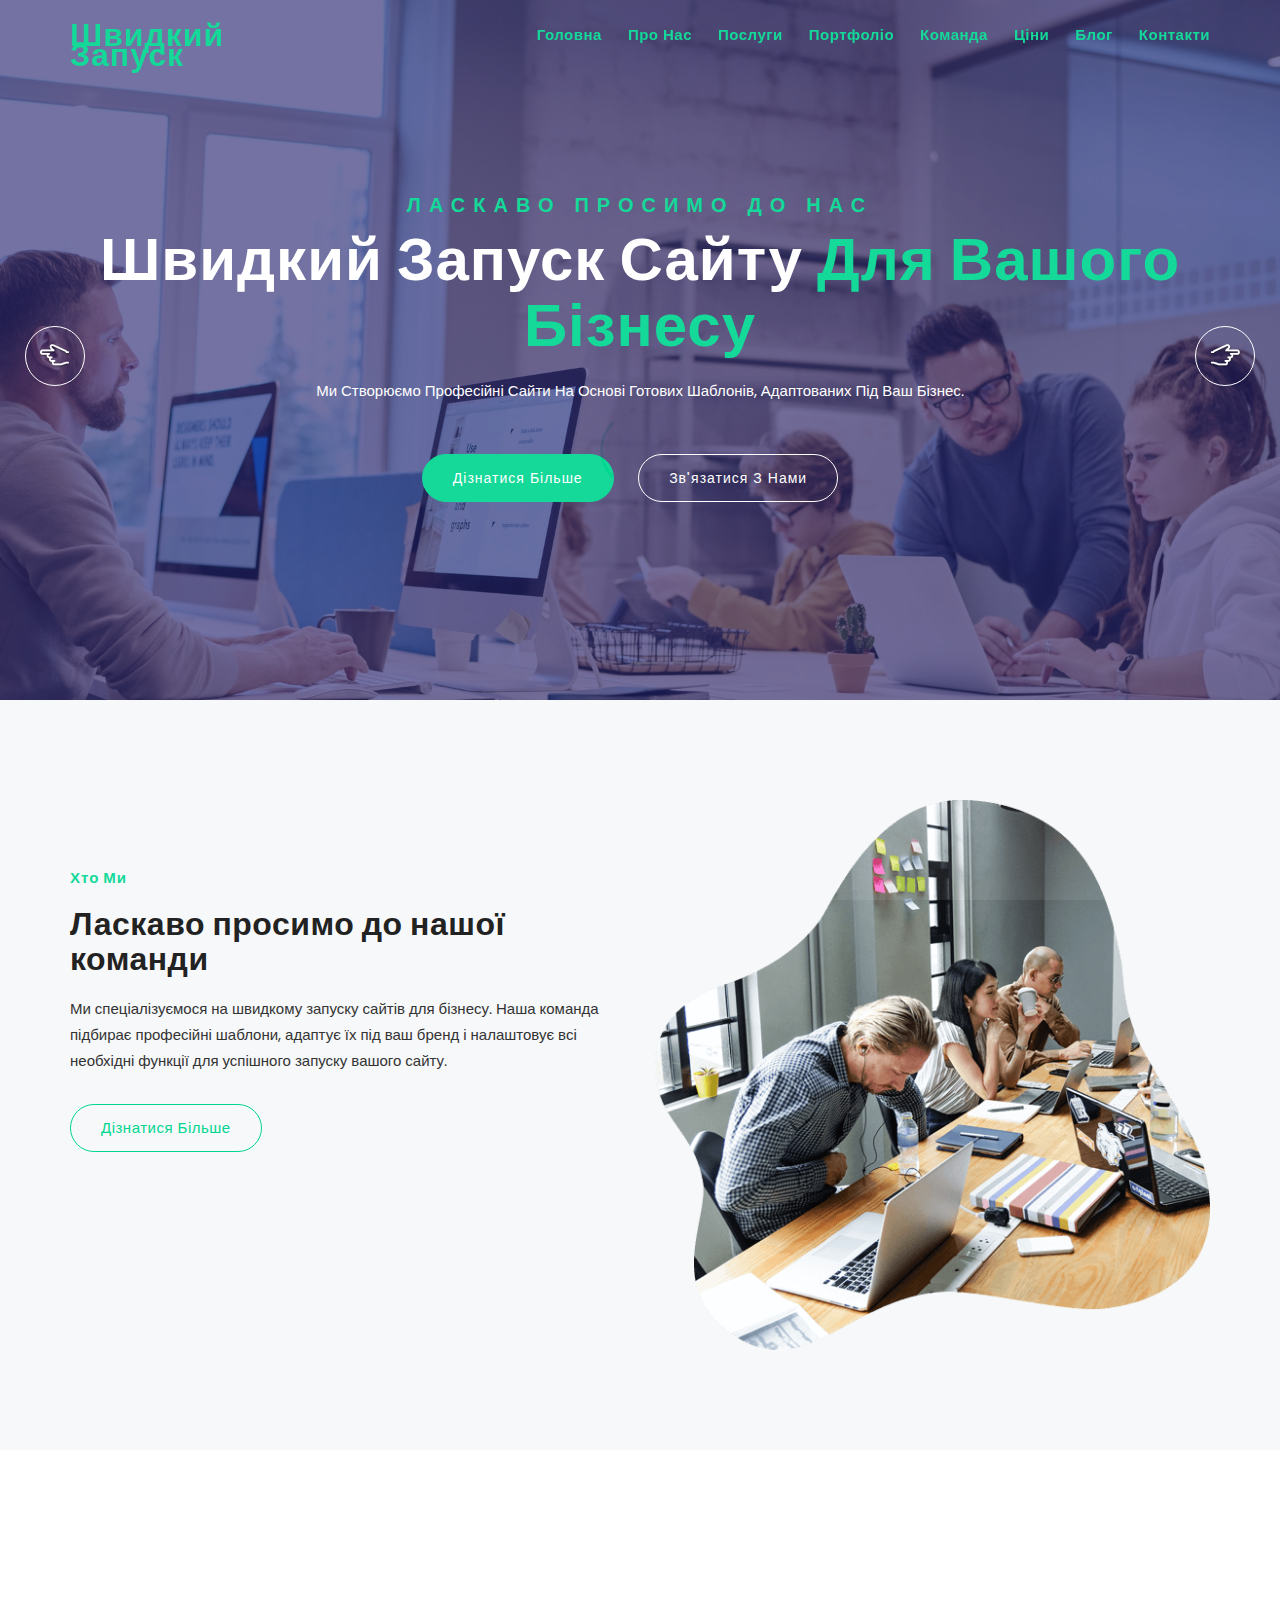
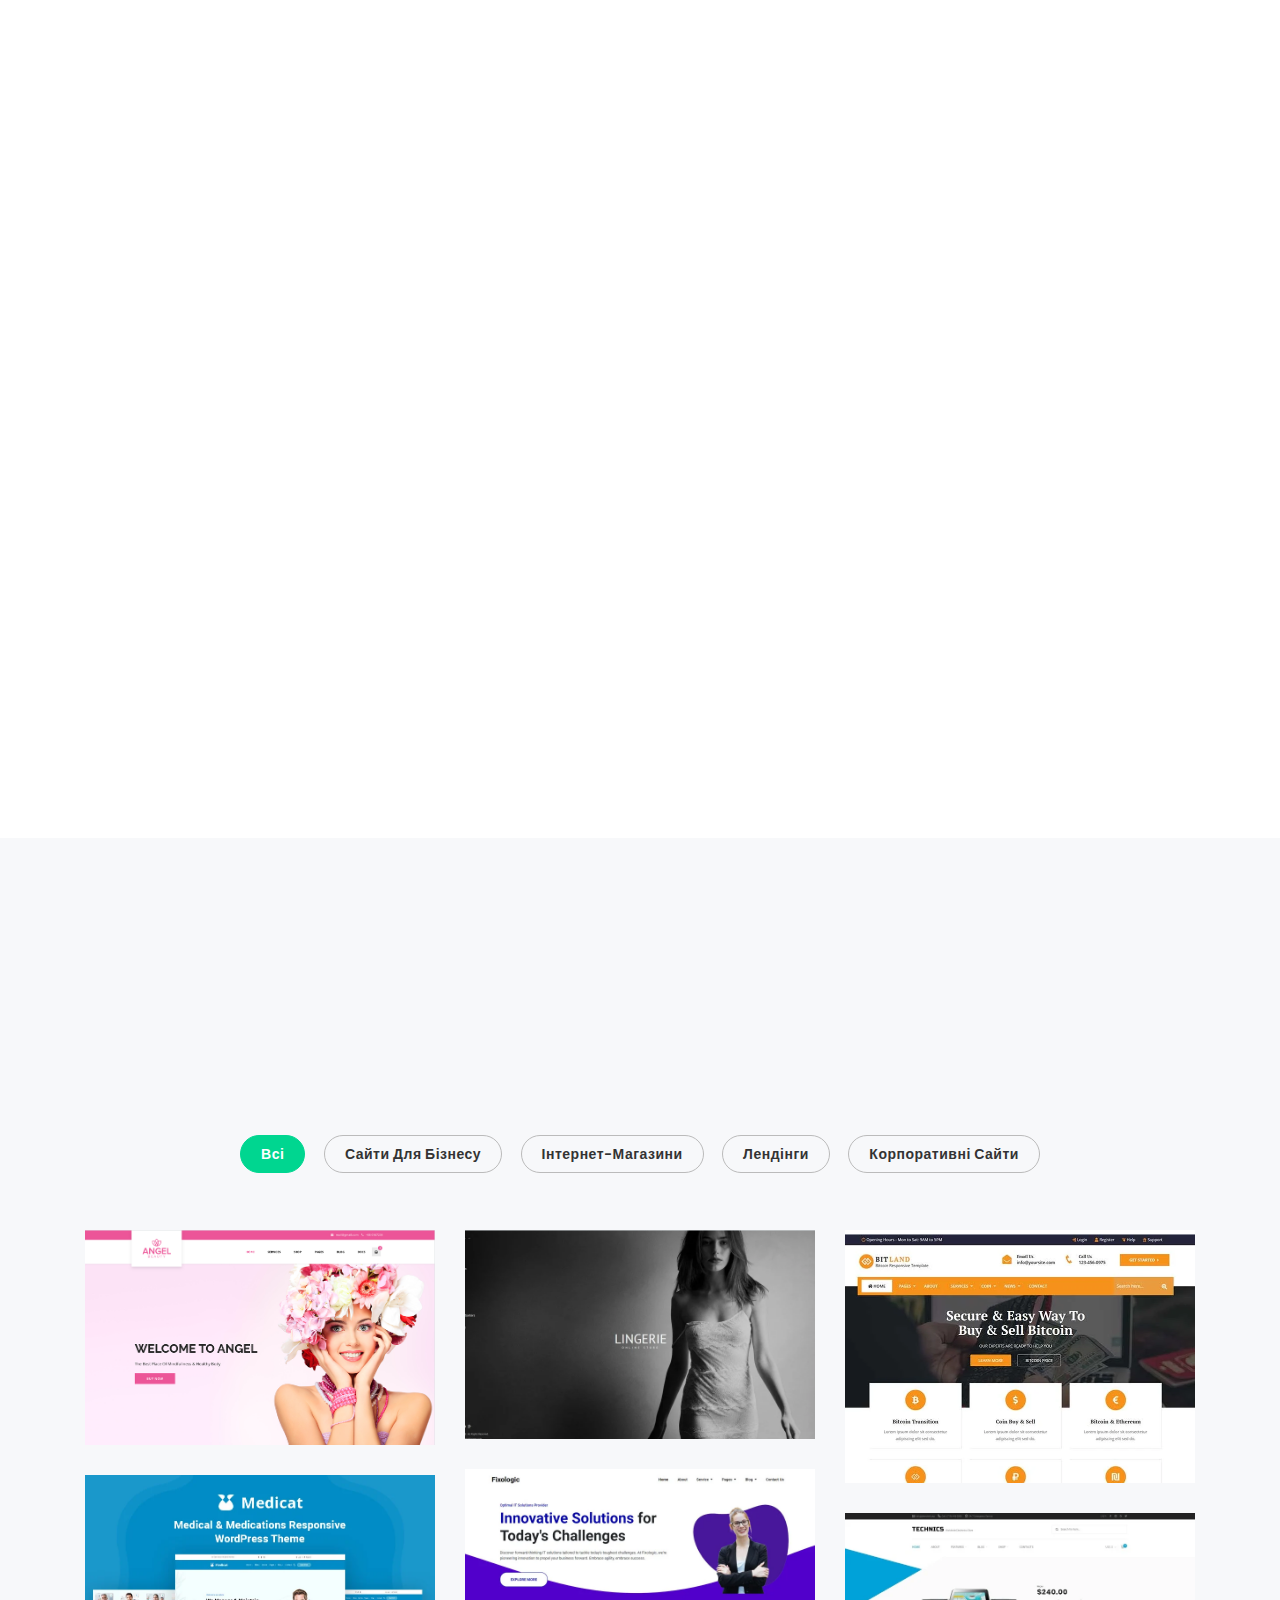
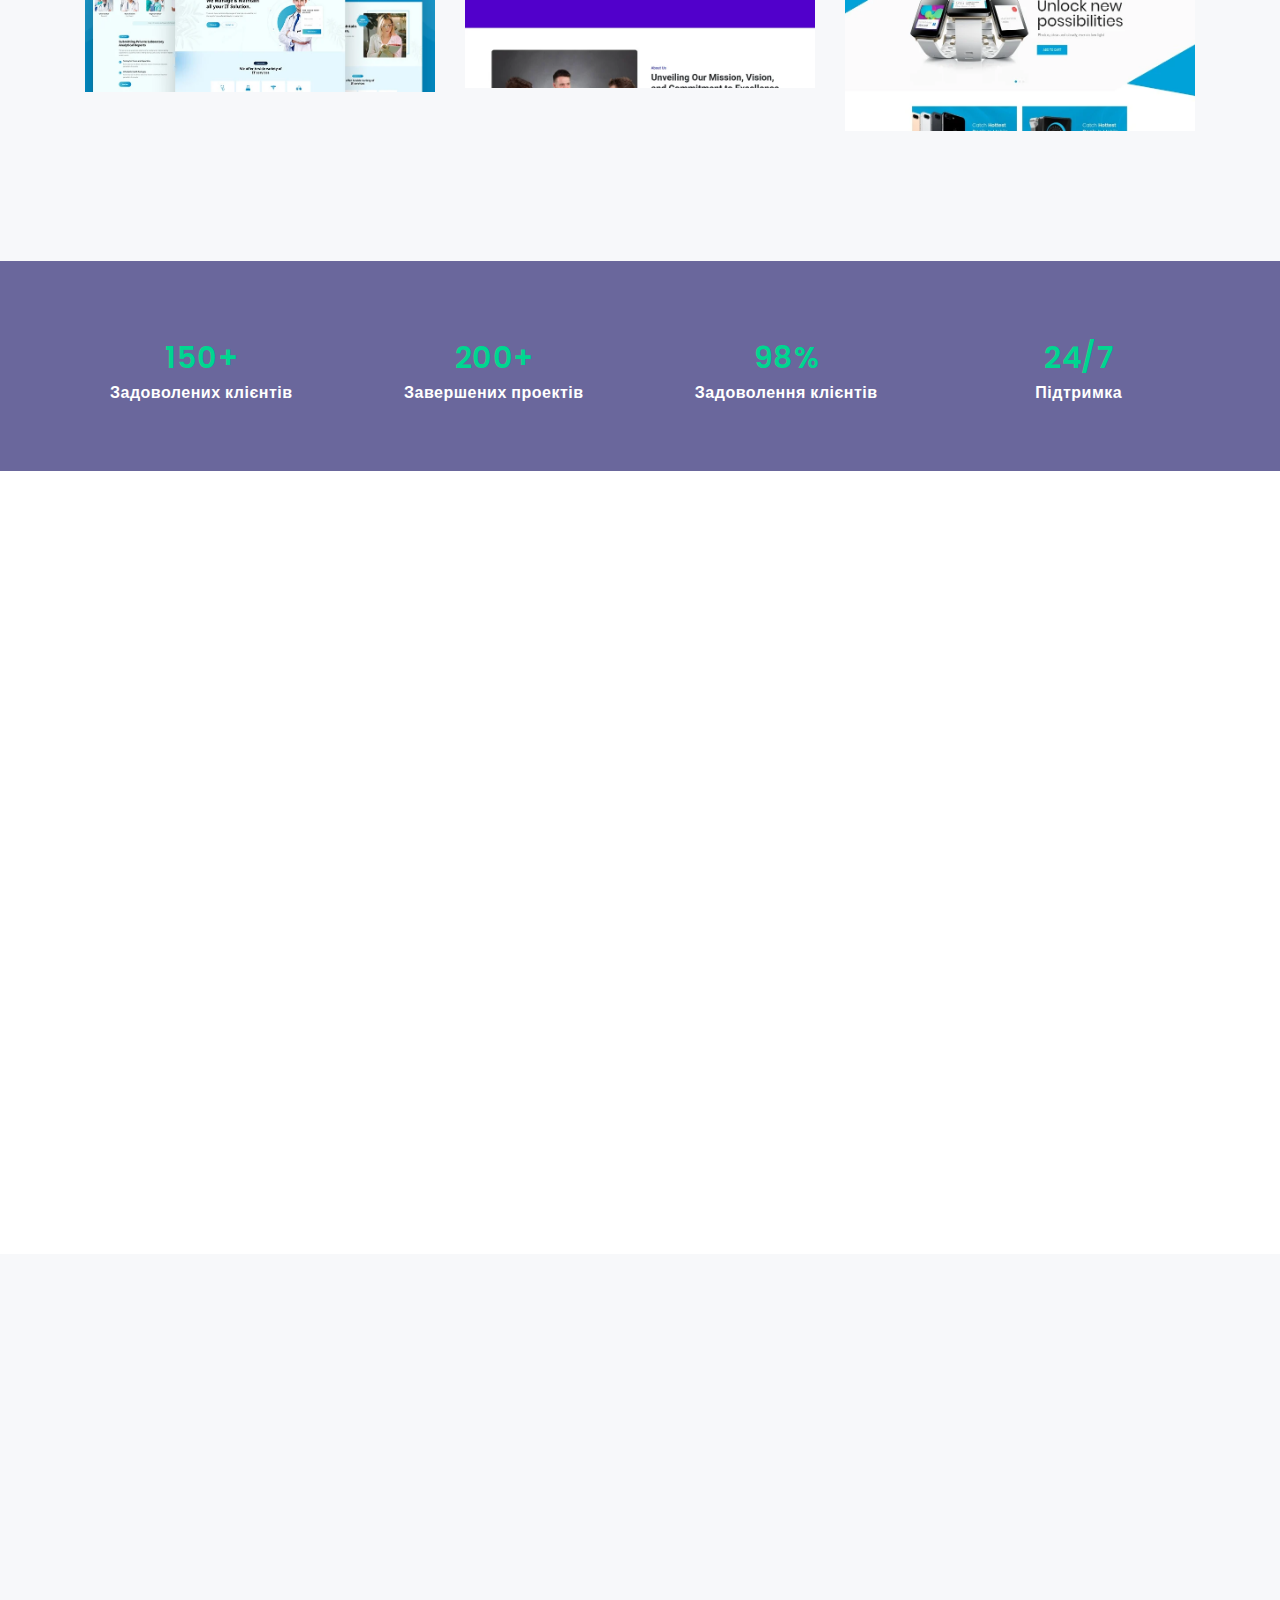
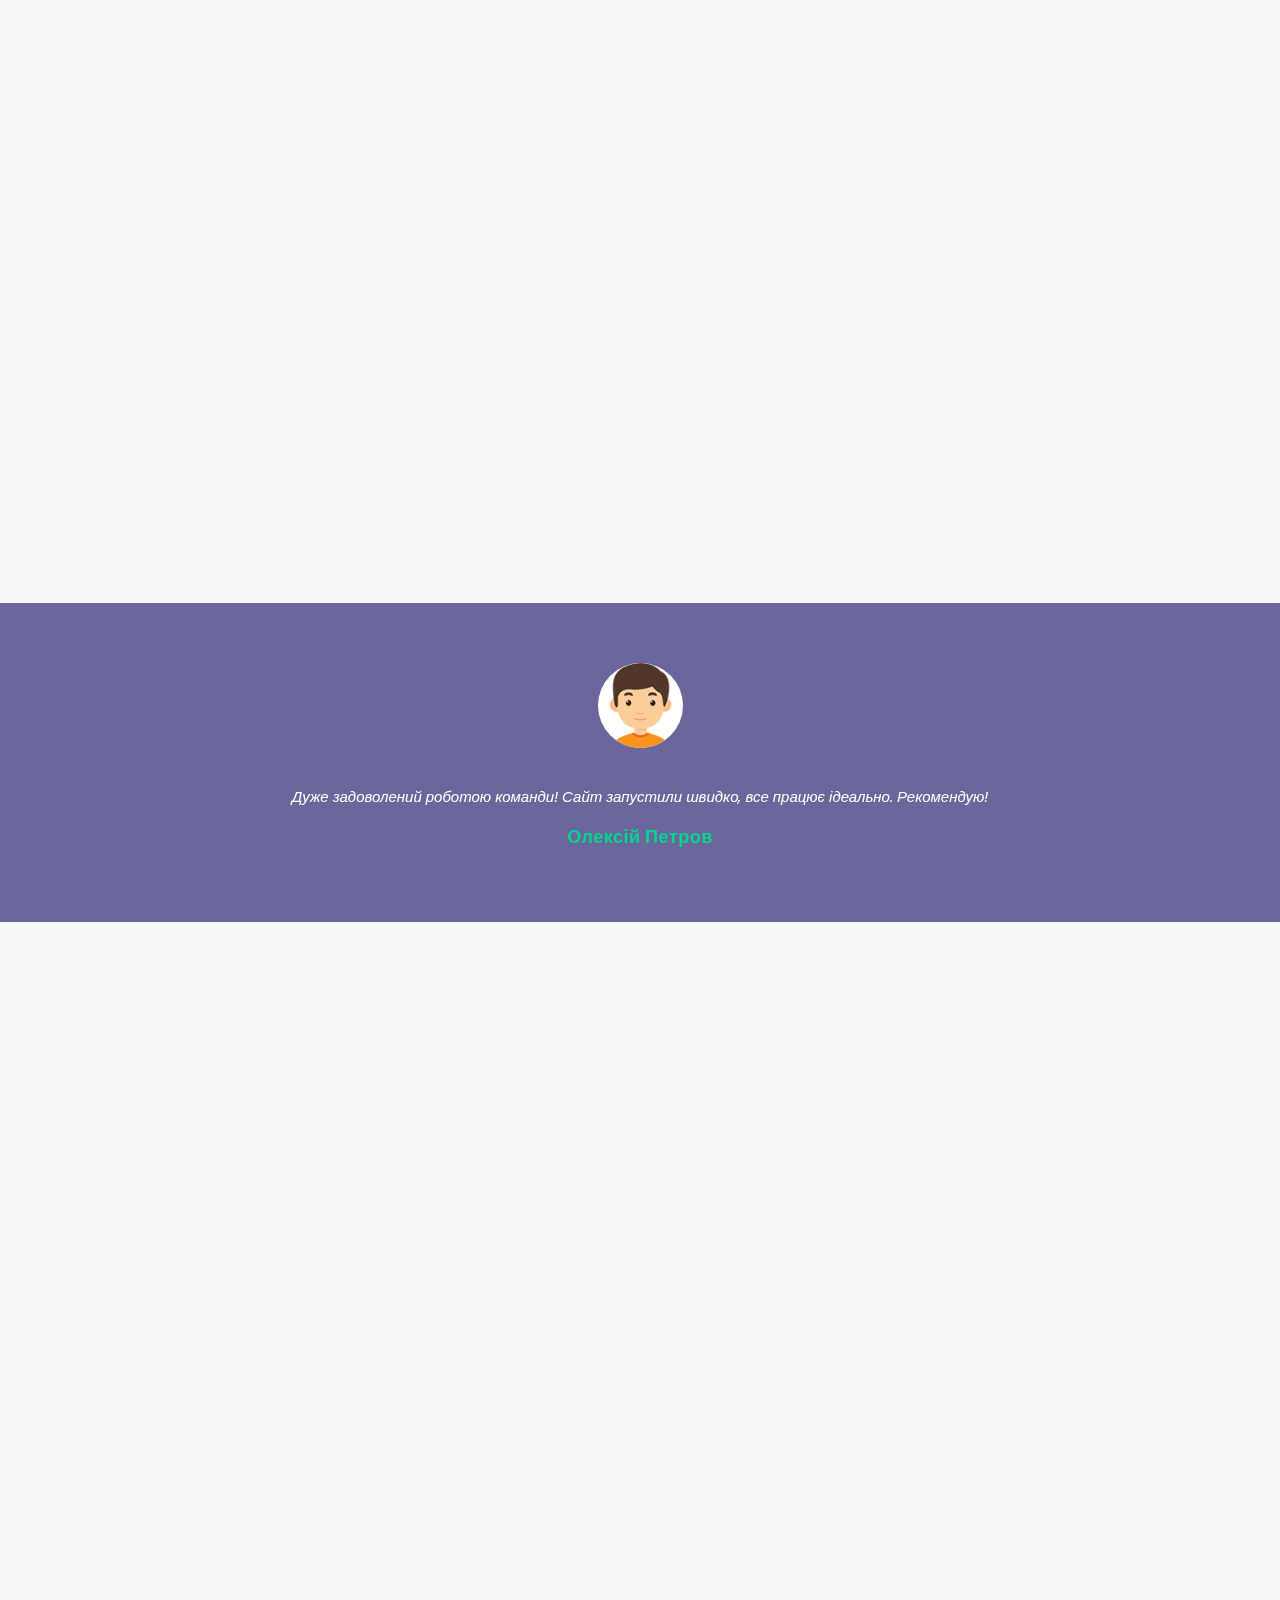
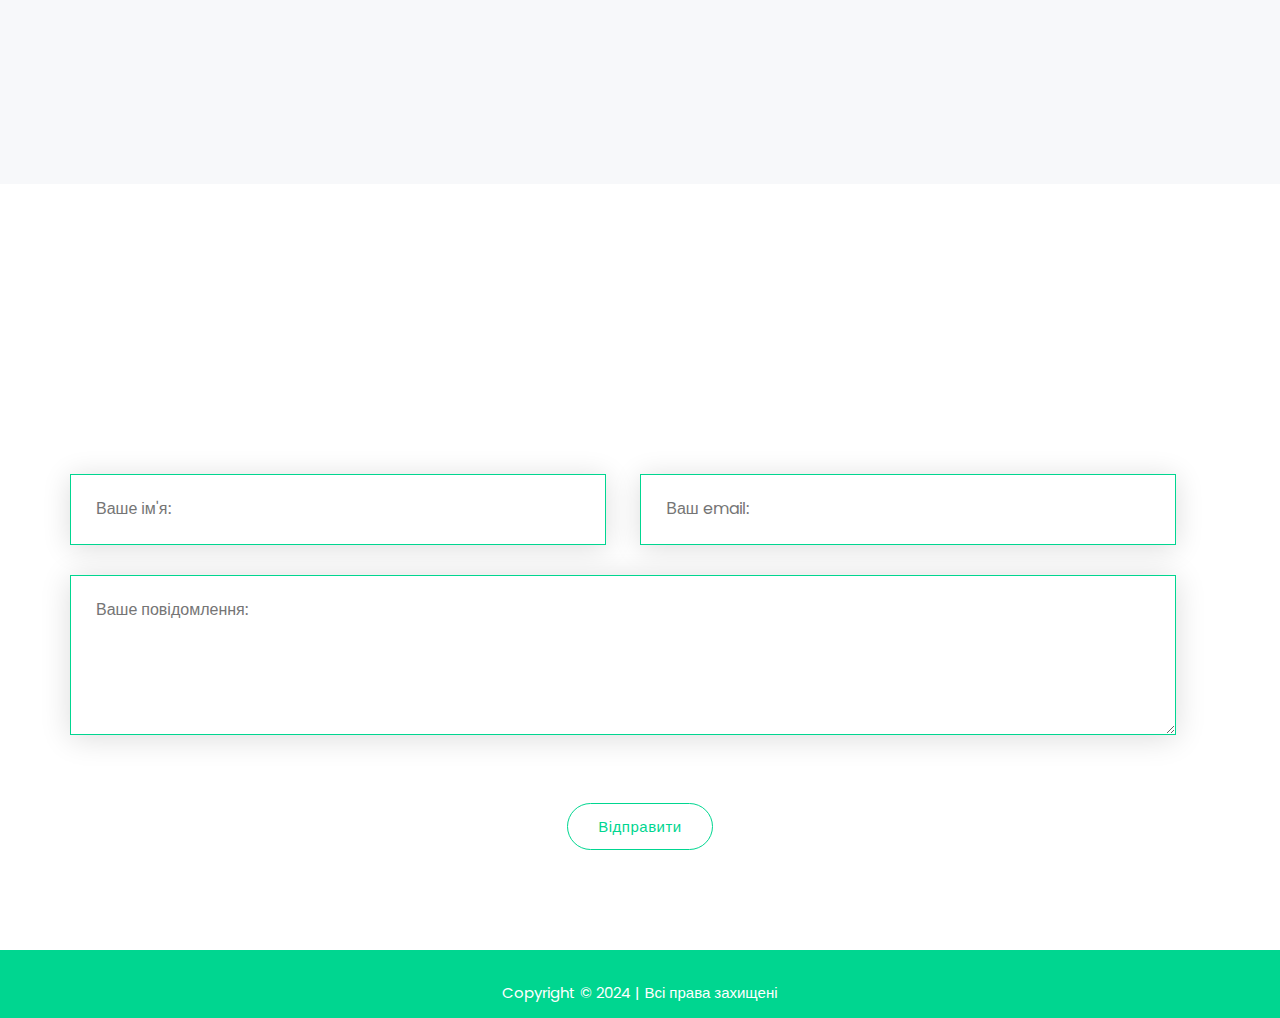
==== commit 419428bd: "Update index.html" ====
--- a/index.html
+++ b/index.html
@@ -695,32 +695,75 @@
 		
 		<!-- START CONTACT -->
              
+      
 <section id="contact" class="section_padding">
     <div class="container">
-        <div class="section_heading text-center wow zoomIn">
-            <h2>Зв'яжіться <span>з нами</span></h2>
-            <p>Ми завжди раді відповісти на ваші запитання та допомогти з запуском вашого сайту.</p>
-
-            <div class="section_heading_border">
-                <span></span>
-                <span></span>
-                <span></span>
+    <div class="section_heading text-center wow zoomIn">
+        <h2>Зв'яжіться <span>з нами</span></h2>
+        <p>Ми завжди раді відповісти на ваші запитання та допомогти з запуском вашого сайту.</p>
+
+        <div class="section_heading_border">
+            <span></span>
+            <span></span>
+            <span></span>
+        </div>
+    </div>
+
+    <div class="contact-form-area">
+        <form id="contact-form" action="/api/send-message" method="POST">  <!-- Укажите правильный путь к serverless function -->
+            <input type="text" name="name" placeholder="Ваше ім'я:" required>
+            <input type="email" name="email" placeholder="Ваш email:" required><br>
+            <textarea name="message" cols="30" rows="6" placeholder="Ваше повідомлення:" required></textarea><br>
+            <div class="submit-area text-center">
+                <button type="submit" class="main_btn submit btn">Відправити</button>
             </div>
-        </div> <!-- END HEADING -->
-        <div class="contact-form-area">
-            <form id="contact-form-index" action="/api/send-message" method="POST">
-                <input type="text" name="name" placeholder="Ваше ім'я:" required>
-                <input type="email" name="email" placeholder="Ваш email:" required><br>
-                <textarea name="message" cols="30" rows="6" placeholder="Ваше повідомлення:" required></textarea><br>
-                <div class="submit-area text-center">
-                    <button type="submit" class="main_btn submit btn">Надіслати</button>
-                </div>
-            </form>
-
-            <p id="form-messages-index" class="ajax-response text-center"></p>
-        </div>
-    </div> <!-- END CONTAINER -->
+        </form>
+        <p id="form-messages" class="ajax-response text-center"></p>
+    </div>
+    </div>
 </section>
+<script>
+    const form = document.getElementById('contact-form');
+    const formMessages = document.getElementById('form-messages');
+
+    form.addEventListener('submit', async (event) => {
+        event.preventDefault();
+
+        const formData = new FormData(form);
+        const data = Object.fromEntries(formData);
+
+        try {
+            const response = await fetch('/api/send-message', {
+                method: 'POST',
+                headers: {
+                    'Content-Type': 'application/json',
+                },
+                body: JSON.stringify(data),
+            });
+
+            const result = await response.json();
+
+            if (response.ok) {
+                formMessages.textContent = result.message;
+                // formMessages.classList.add('success-message');  // Если нужны стили
+                // formMessages.classList.remove('error-message');
+                form.reset();
+            } else {
+                formMessages.textContent = result.error || 'Помилка при відправці повідомлення.';
+                // formMessages.classList.add('error-message');
+                // formMessages.classList.remove('success-message');
+            }
+        } catch (error) {
+            console.error('Error:', error);
+            formMessages.textContent = 'Сталася несподівана помилка.';
+            // formMessages.classList.add('error-message');
+            // formMessages.classList.remove('success-message');
+        }
+    });
+</script>
+
+     <!-- END CONTAINER -->
+
     
 		<!-- END CONTACT -->
 		
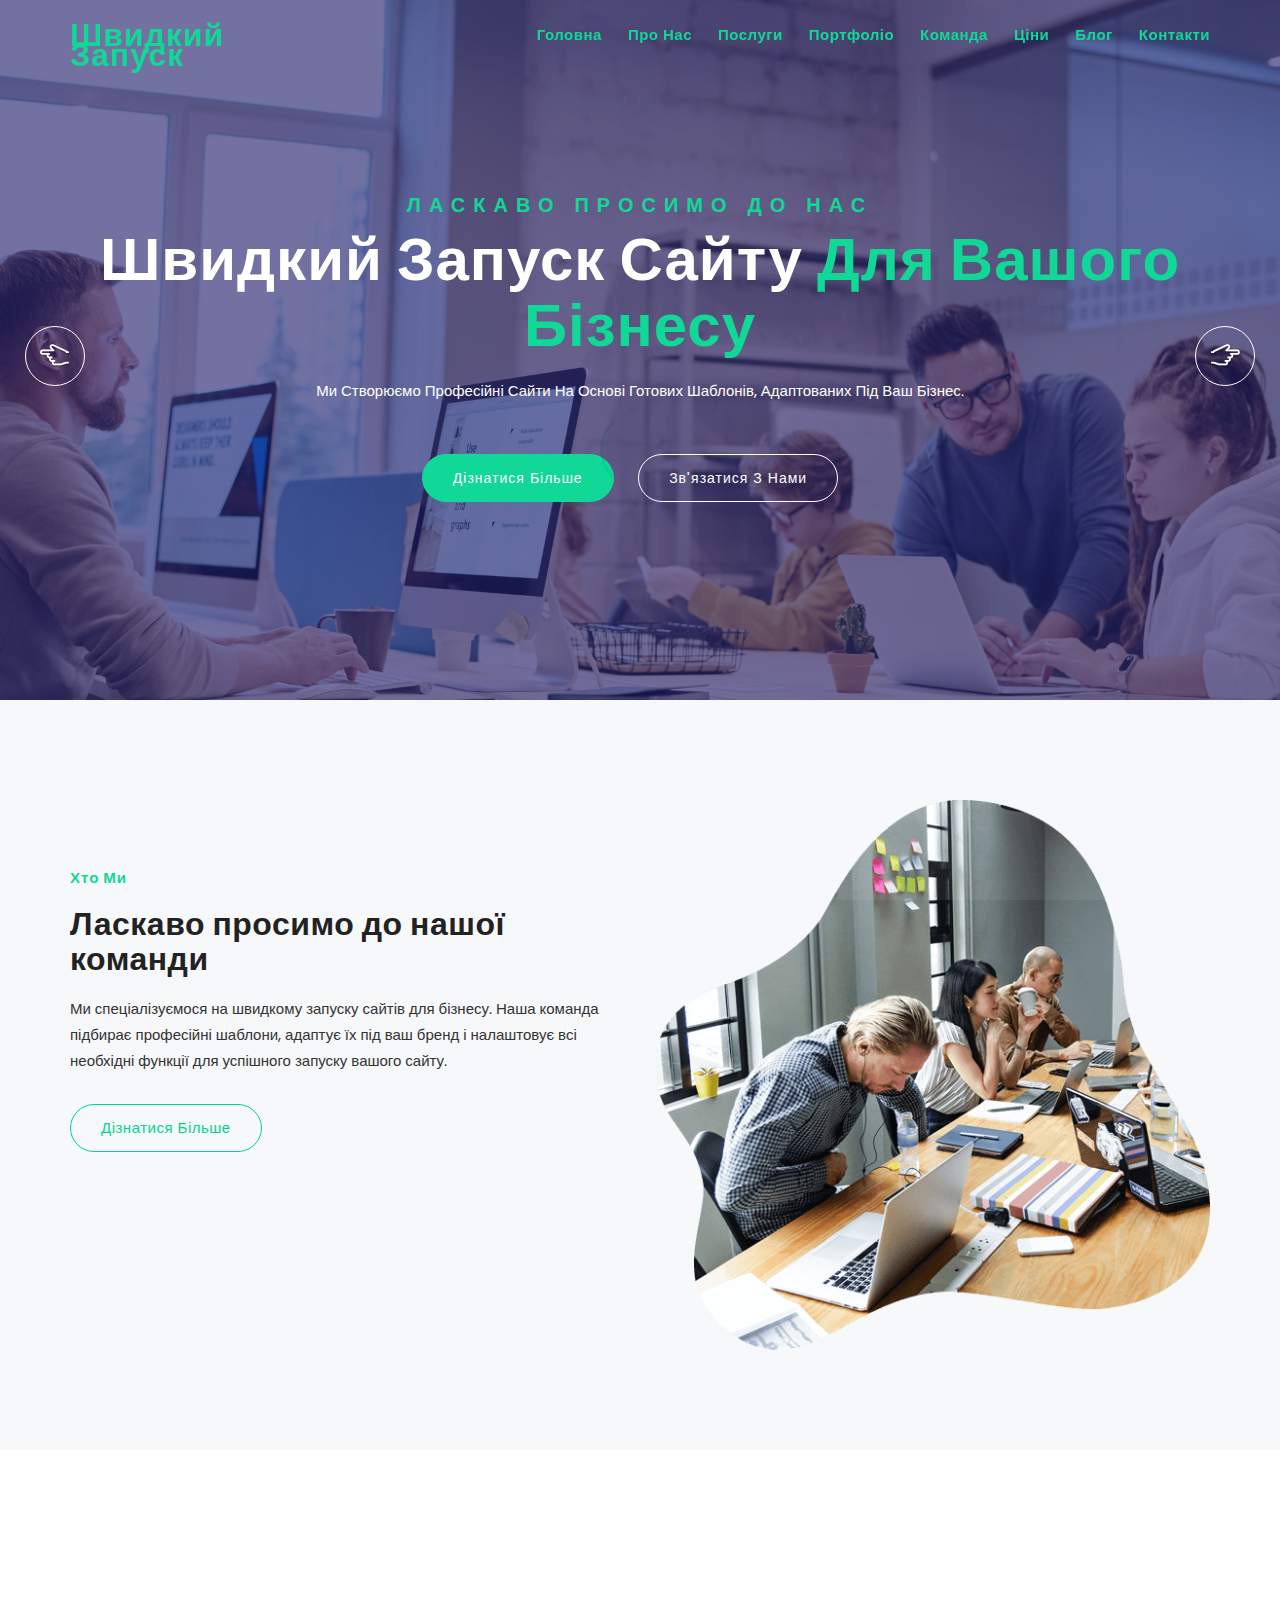
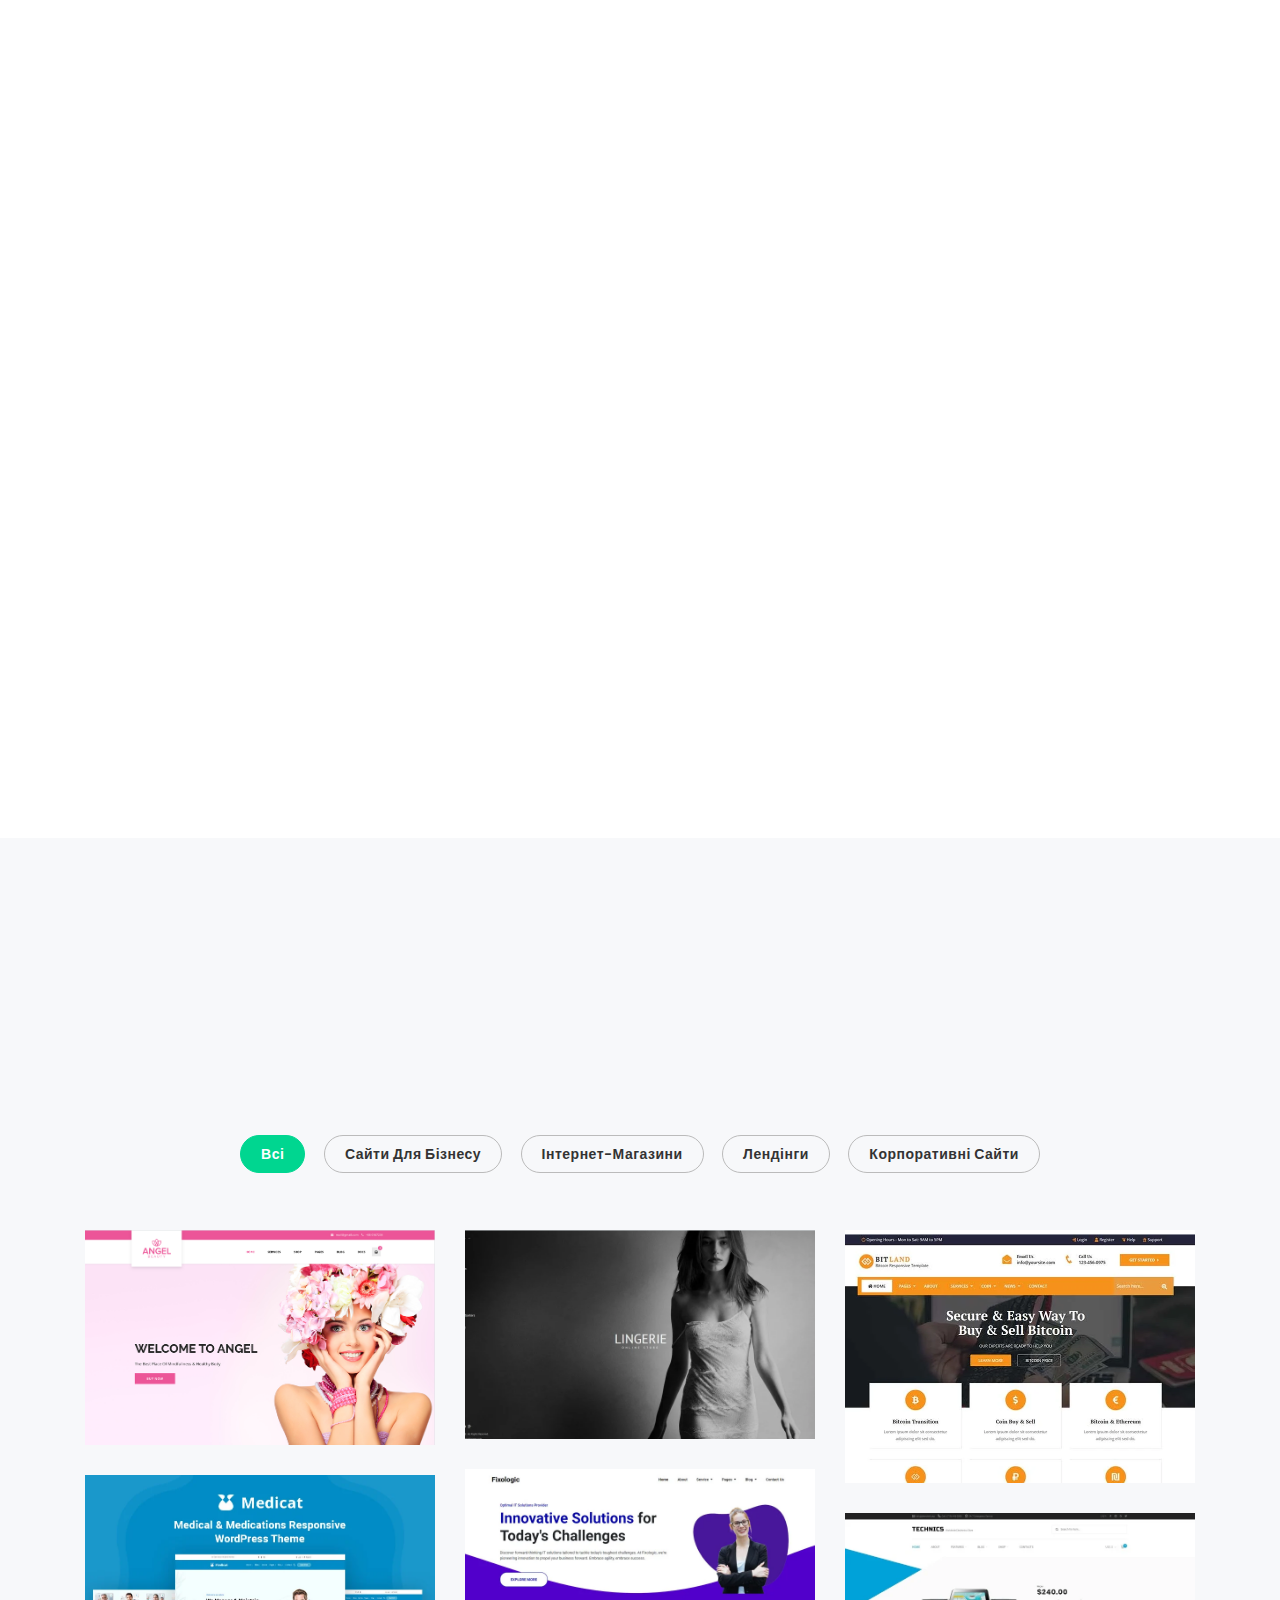
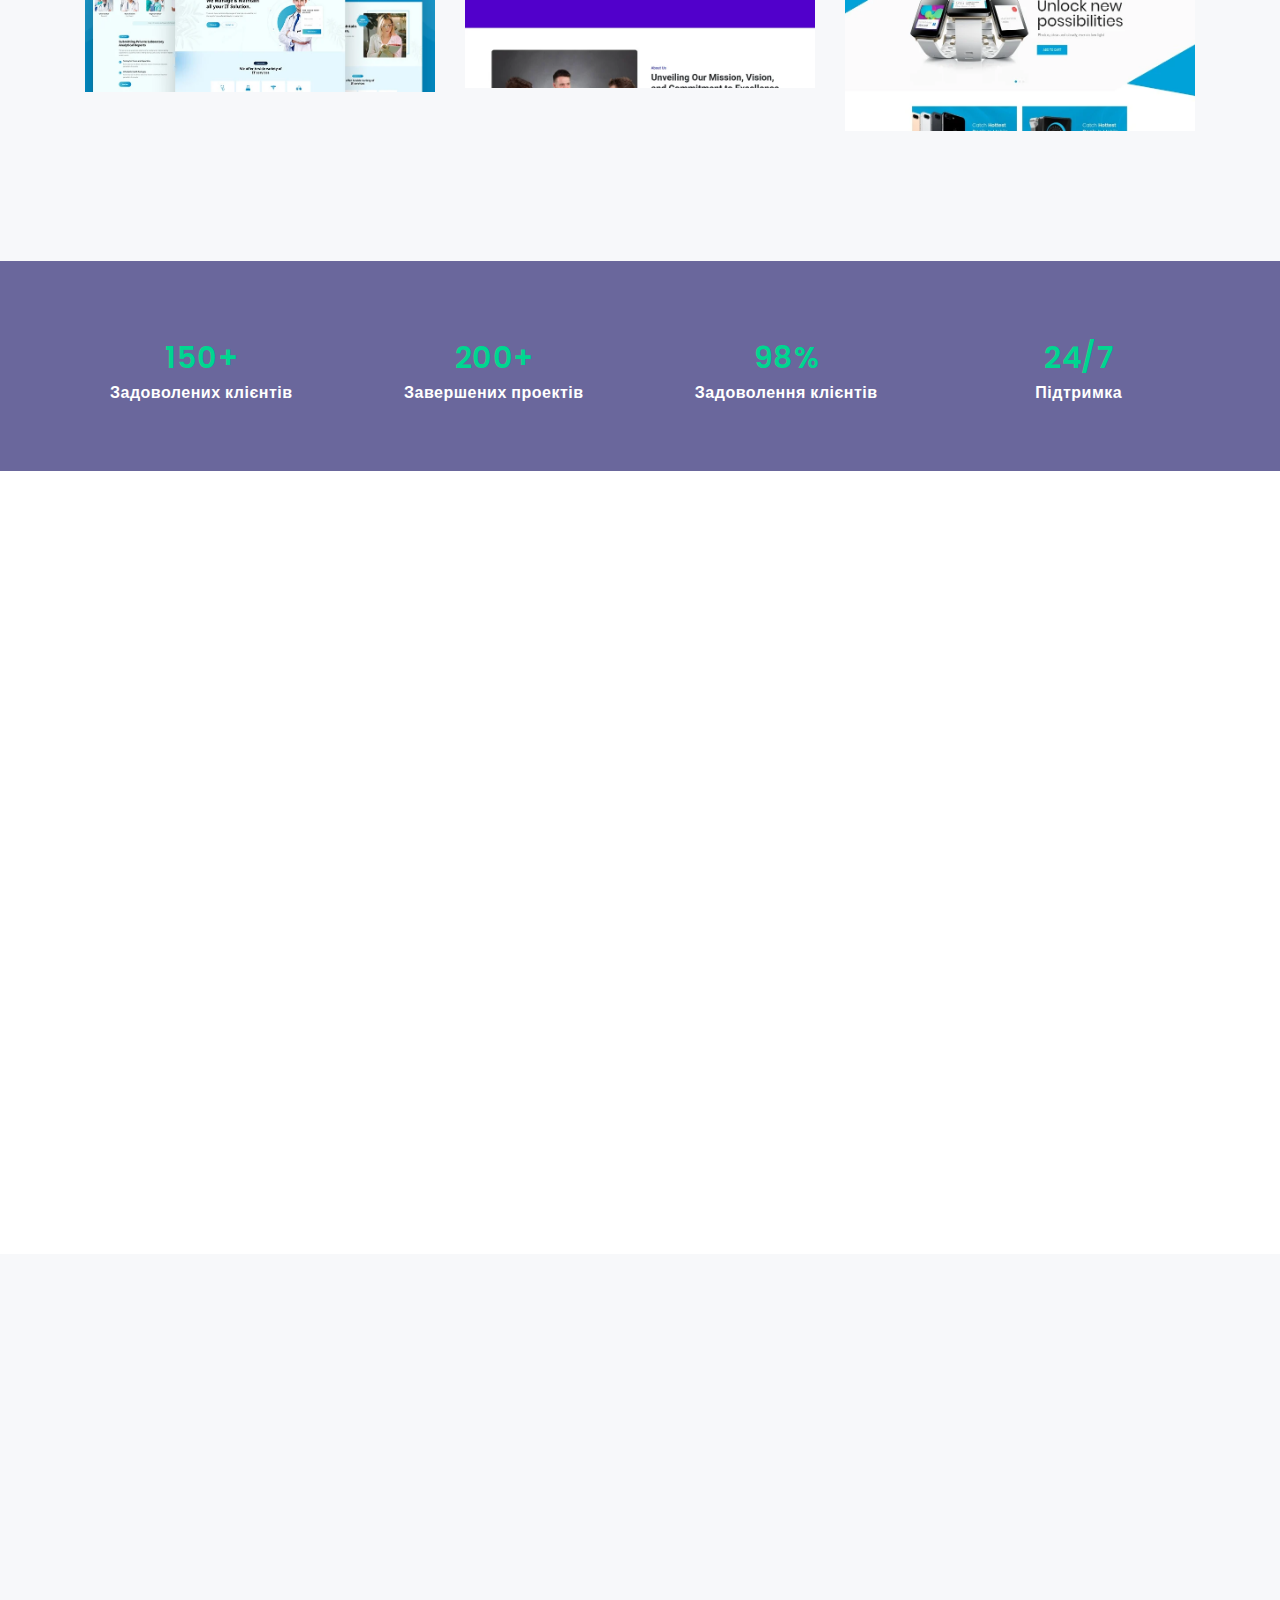
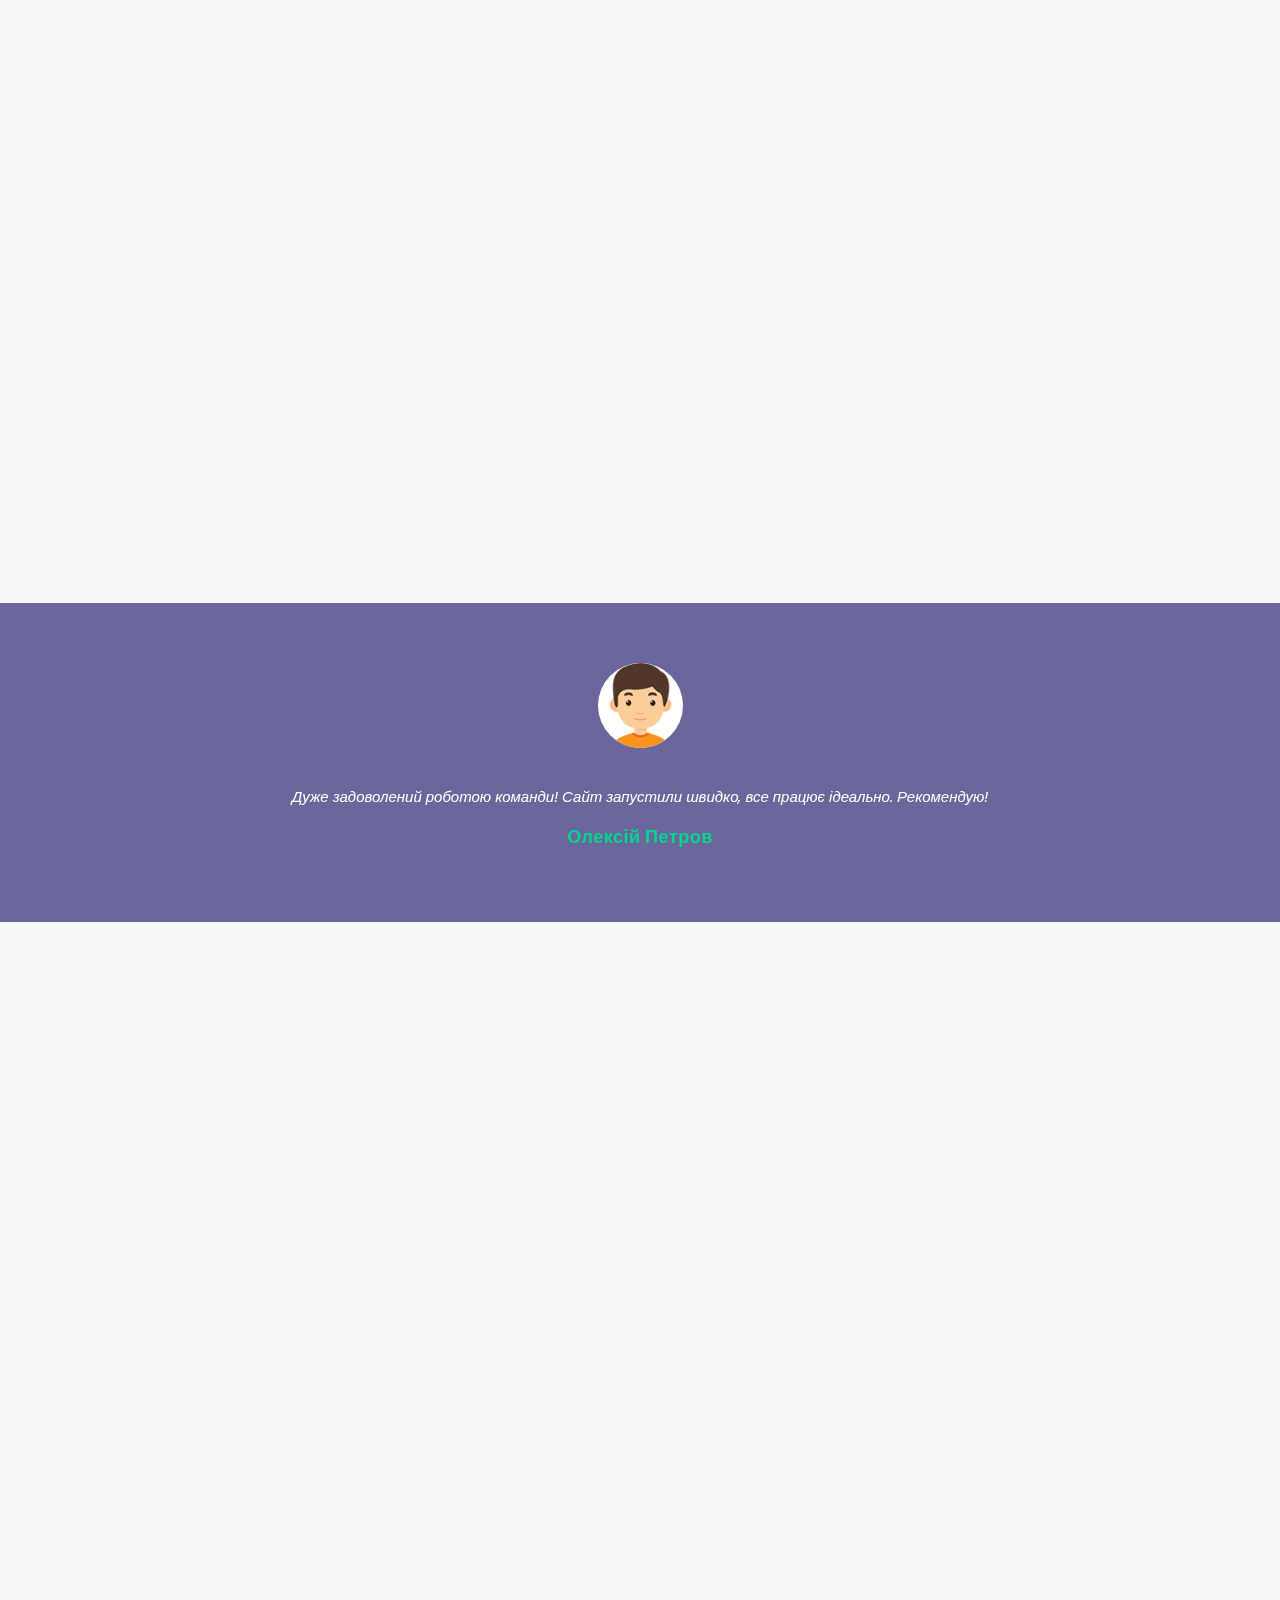
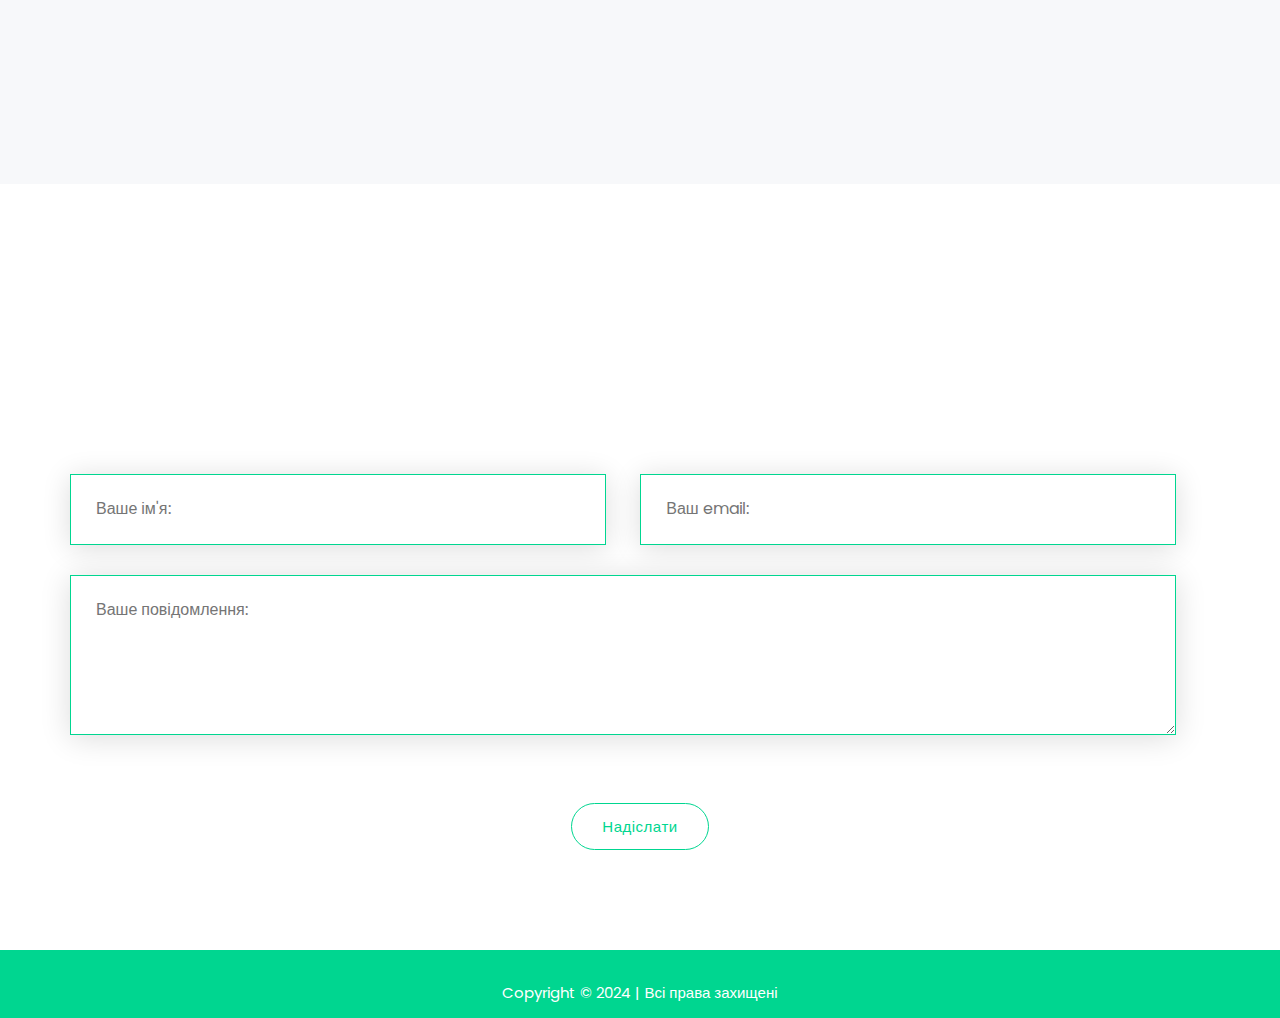
==== commit 3751c7ce: "Update index.html" ====
--- a/index.html
+++ b/index.html
@@ -696,6 +696,7 @@
 		<!-- START CONTACT -->
              
       
+      
 <section id="contact" class="section_padding">
     <div class="container">
     <div class="section_heading text-center wow zoomIn">
@@ -715,7 +716,7 @@
             <input type="email" name="email" placeholder="Ваш email:" required><br>
             <textarea name="message" cols="30" rows="6" placeholder="Ваше повідомлення:" required></textarea><br>
             <div class="submit-area text-center">
-                <button type="submit" class="main_btn submit btn">Відправити</button>
+                <button type="submit" class="main_btn submit btn">Надіслати</button>
             </div>
         </form>
         <p id="form-messages" class="ajax-response text-center"></p>
@@ -762,6 +763,7 @@
     });
 </script>
 
+
      <!-- END CONTAINER -->
 
     
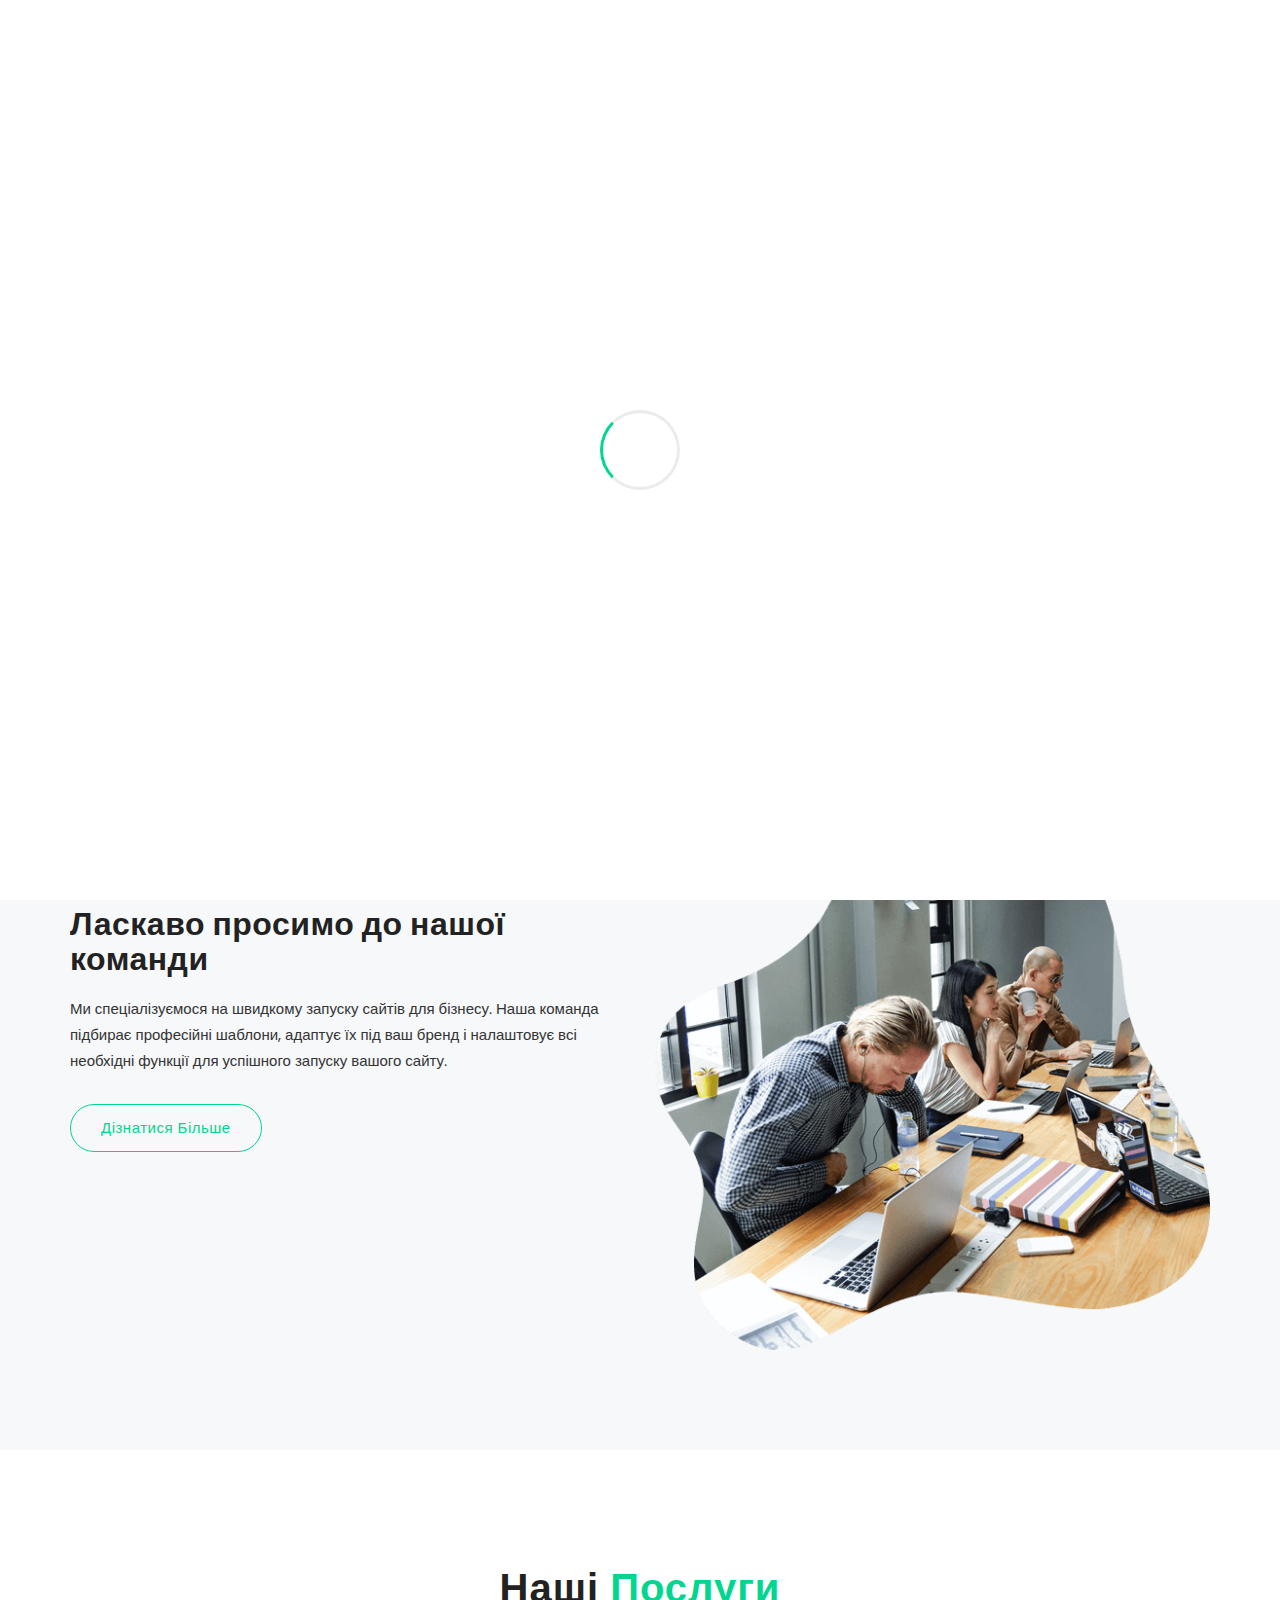
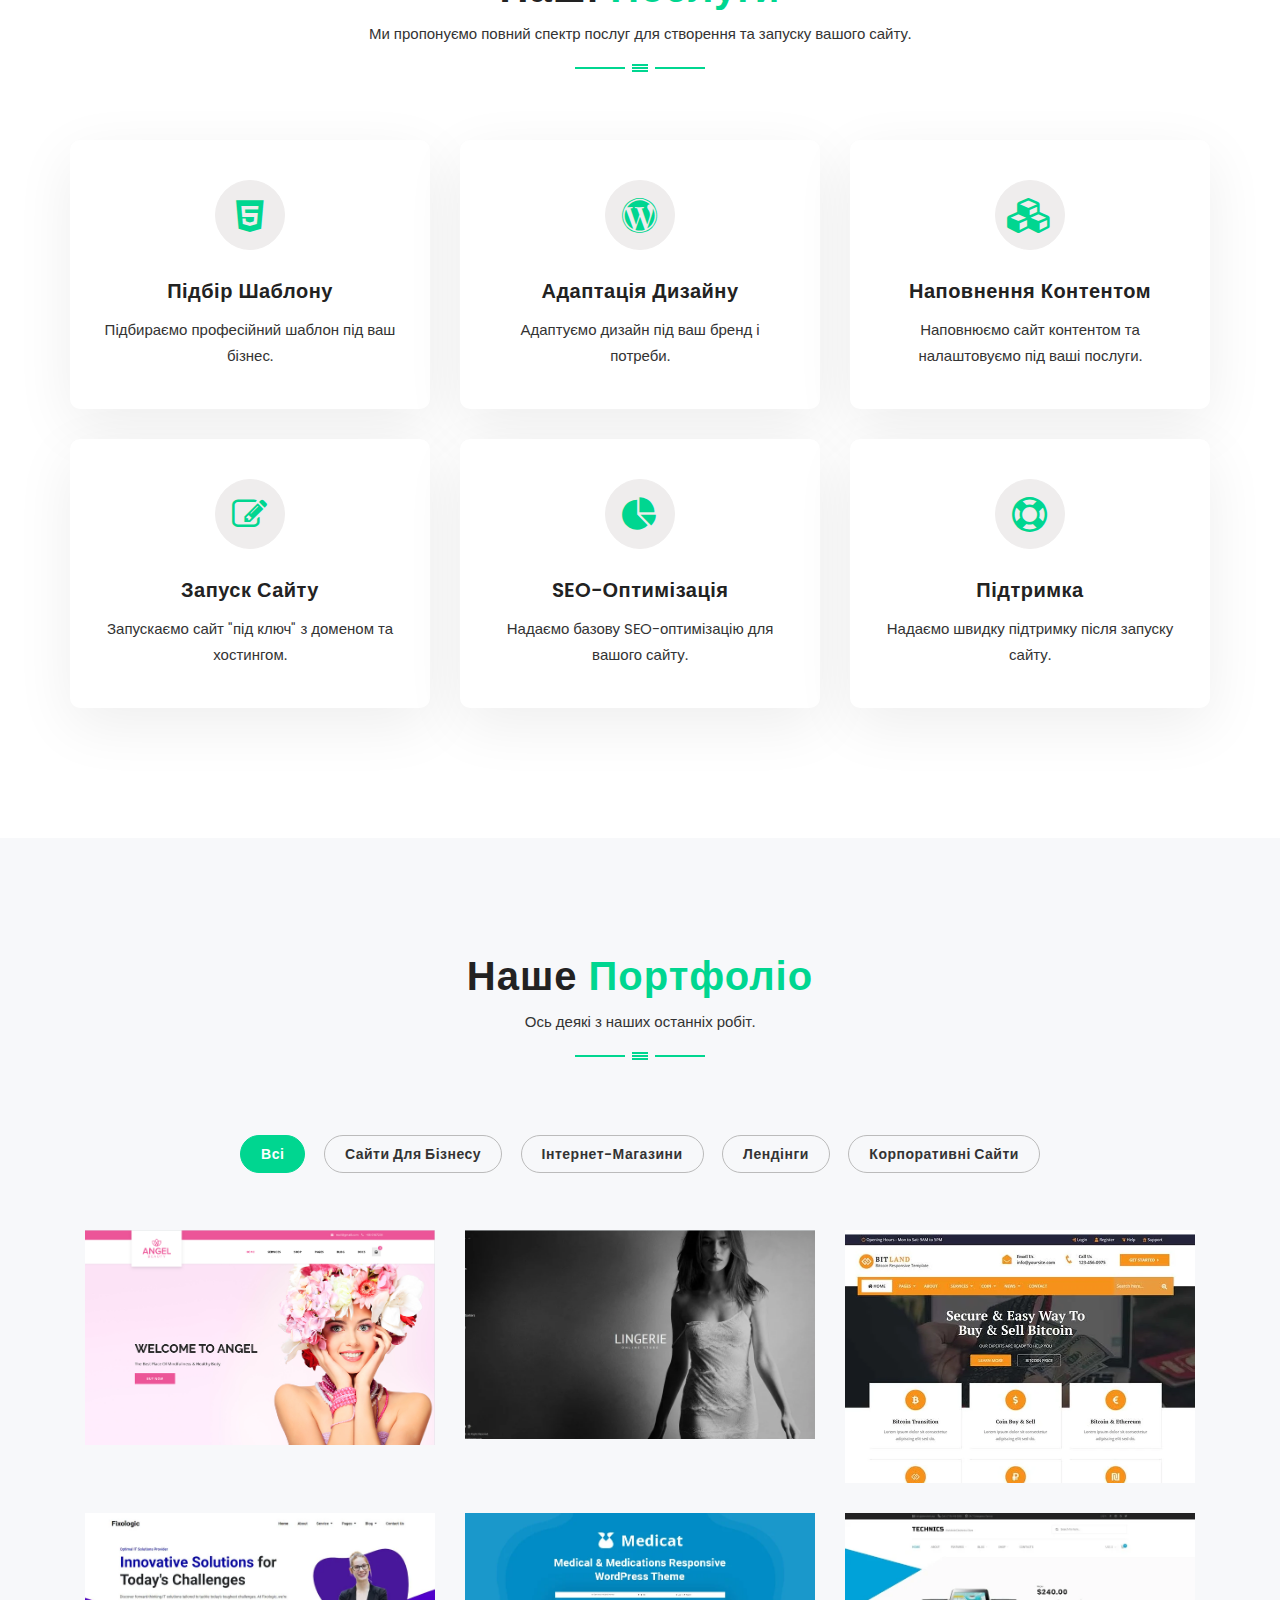
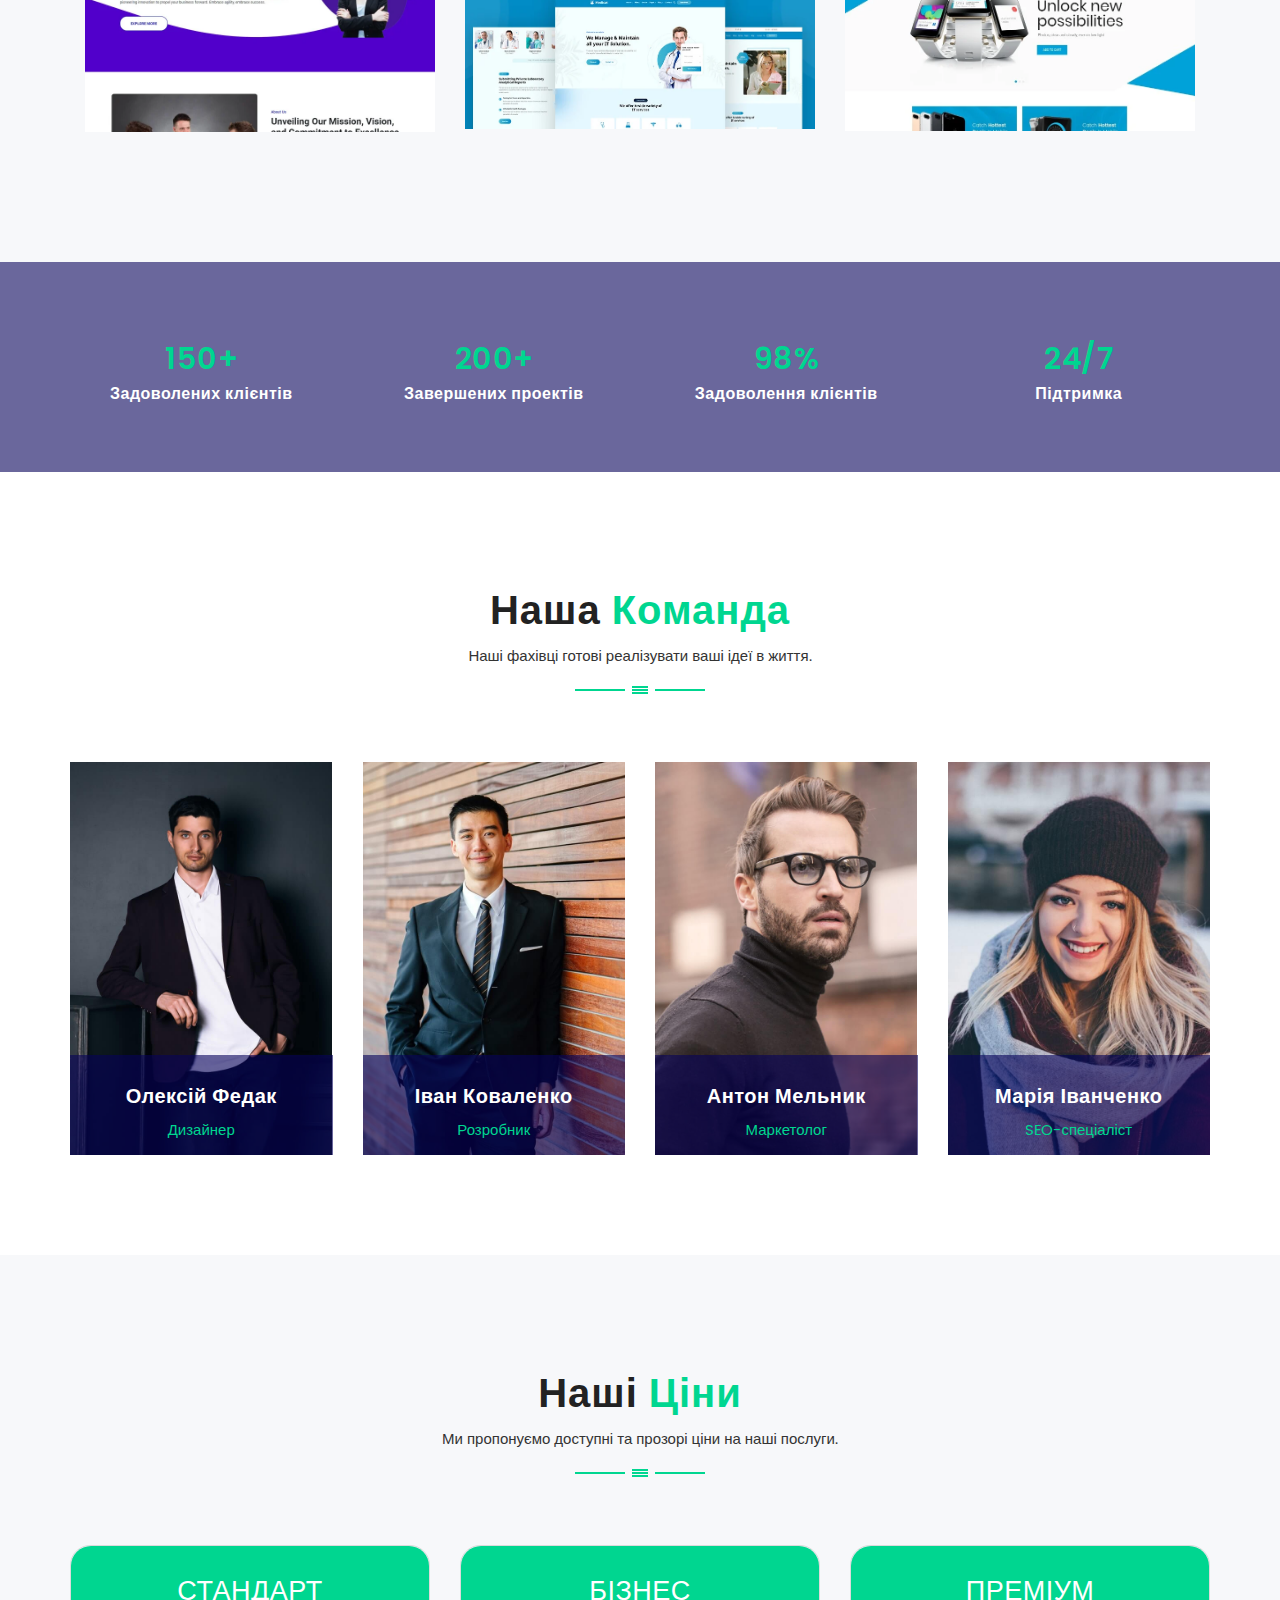
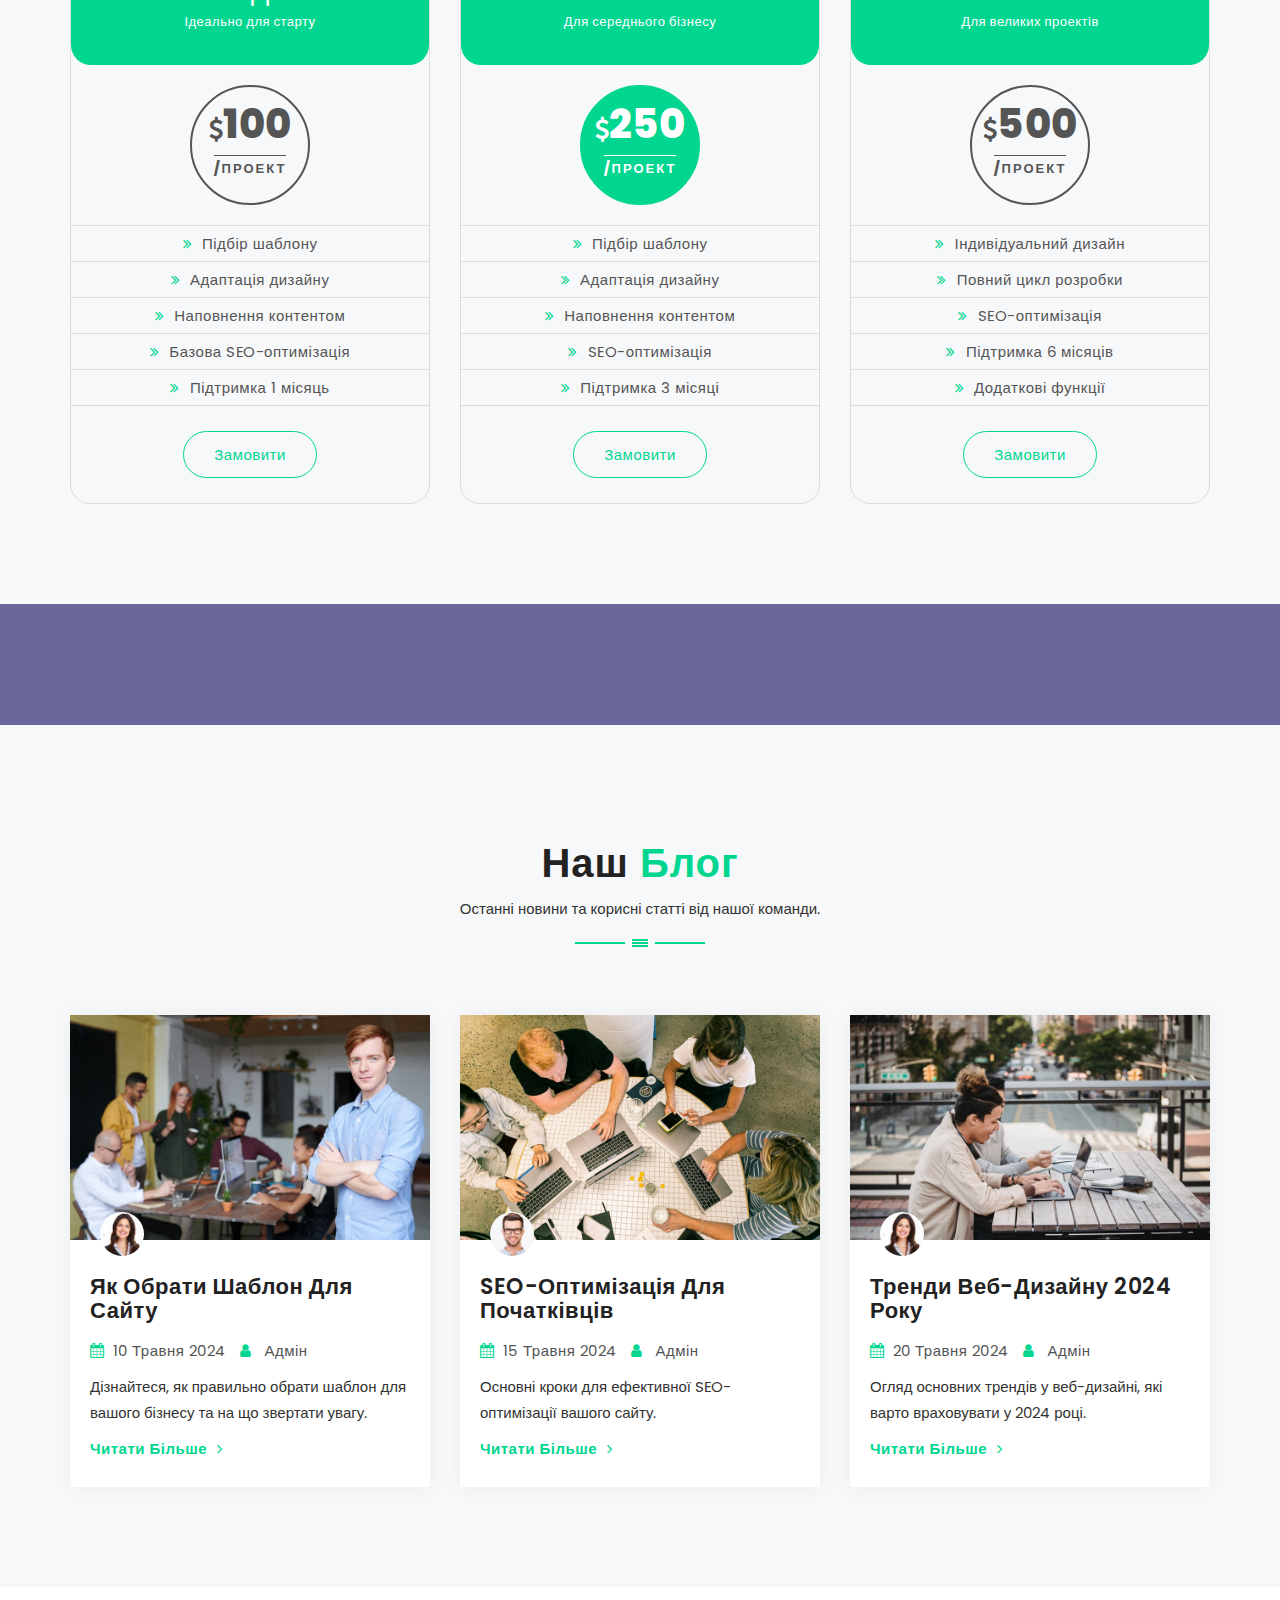
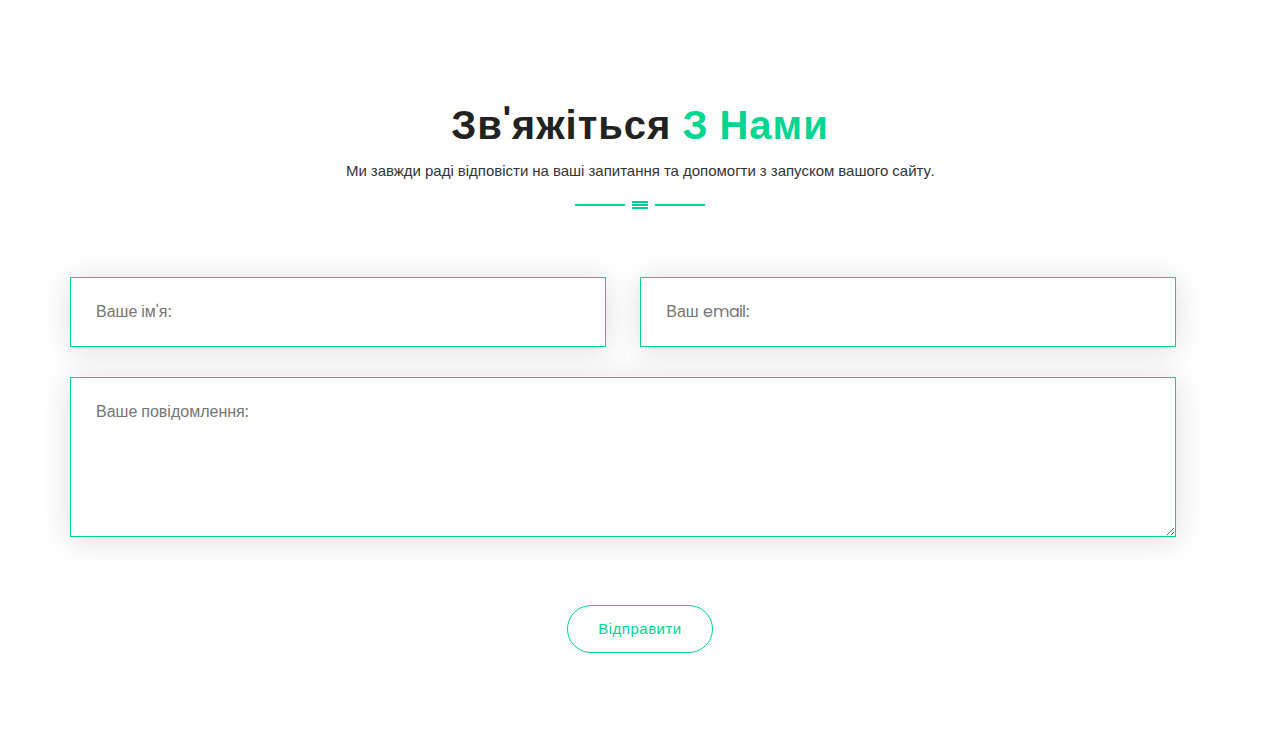
==== commit d687791d: "Update index.html" ====
--- a/index.html
+++ b/index.html
@@ -696,7 +696,6 @@
 		<!-- START CONTACT -->
              
       
-      
 <section id="contact" class="section_padding">
     <div class="container">
     <div class="section_heading text-center wow zoomIn">
@@ -716,7 +715,7 @@
             <input type="email" name="email" placeholder="Ваш email:" required><br>
             <textarea name="message" cols="30" rows="6" placeholder="Ваше повідомлення:" required></textarea><br>
             <div class="submit-area text-center">
-                <button type="submit" class="main_btn submit btn">Надіслати</button>
+                <button type="submit" class="main_btn submit btn">Відправити</button>
             </div>
         </form>
         <p id="form-messages" class="ajax-response text-center"></p>
@@ -761,37 +760,7 @@
             // formMessages.classList.remove('success-message');
         }
     });
-</script>
 
-
-     <!-- END CONTAINER -->
-
-    
-		<!-- END CONTACT -->
-		
-		<!-- START COPYRIGHT -->
-			<section class="copyright_area">
-				<div class="copyright text-center">
-					<div class="copy_text">
-						<p>Copyright © 2024 | Всі права захищені</p>
-					</div>
-				</div>
-			</section>
-		<!-- END COPYRIGHT -->
-		
-		<!-- Start jQuery -->
-			<script src="js/jquery.js"></script>
-			<script src="js/bootstrap.min.js"></script>	
-			<script src="js/jquery.easing.1.3.min.js"></script>			
-			<script src="js/modernizr-2.8.3.min.js"></script>	
-			<script src="js/jquery.stellar.min.js"></script>
-			<script src="js/isotope.pkgd.min.js"></script>
-			<script src="js/owl.carousel.min.js"></script>
-			<script src="js/lightbox.min.js"></script>
-			<script src="js/jquery.inview.min.js"></script>
-			<script src="js/scrolltopcontrol.js"></script>
-			<script src="js/wow.min.js"></script>
-			<script src="js/main.js"></script>
             <script src="js/form-handler.js"></script> <!-- Подключаем внешний JS файл -->
 		<!-- End jQuery -->
 		
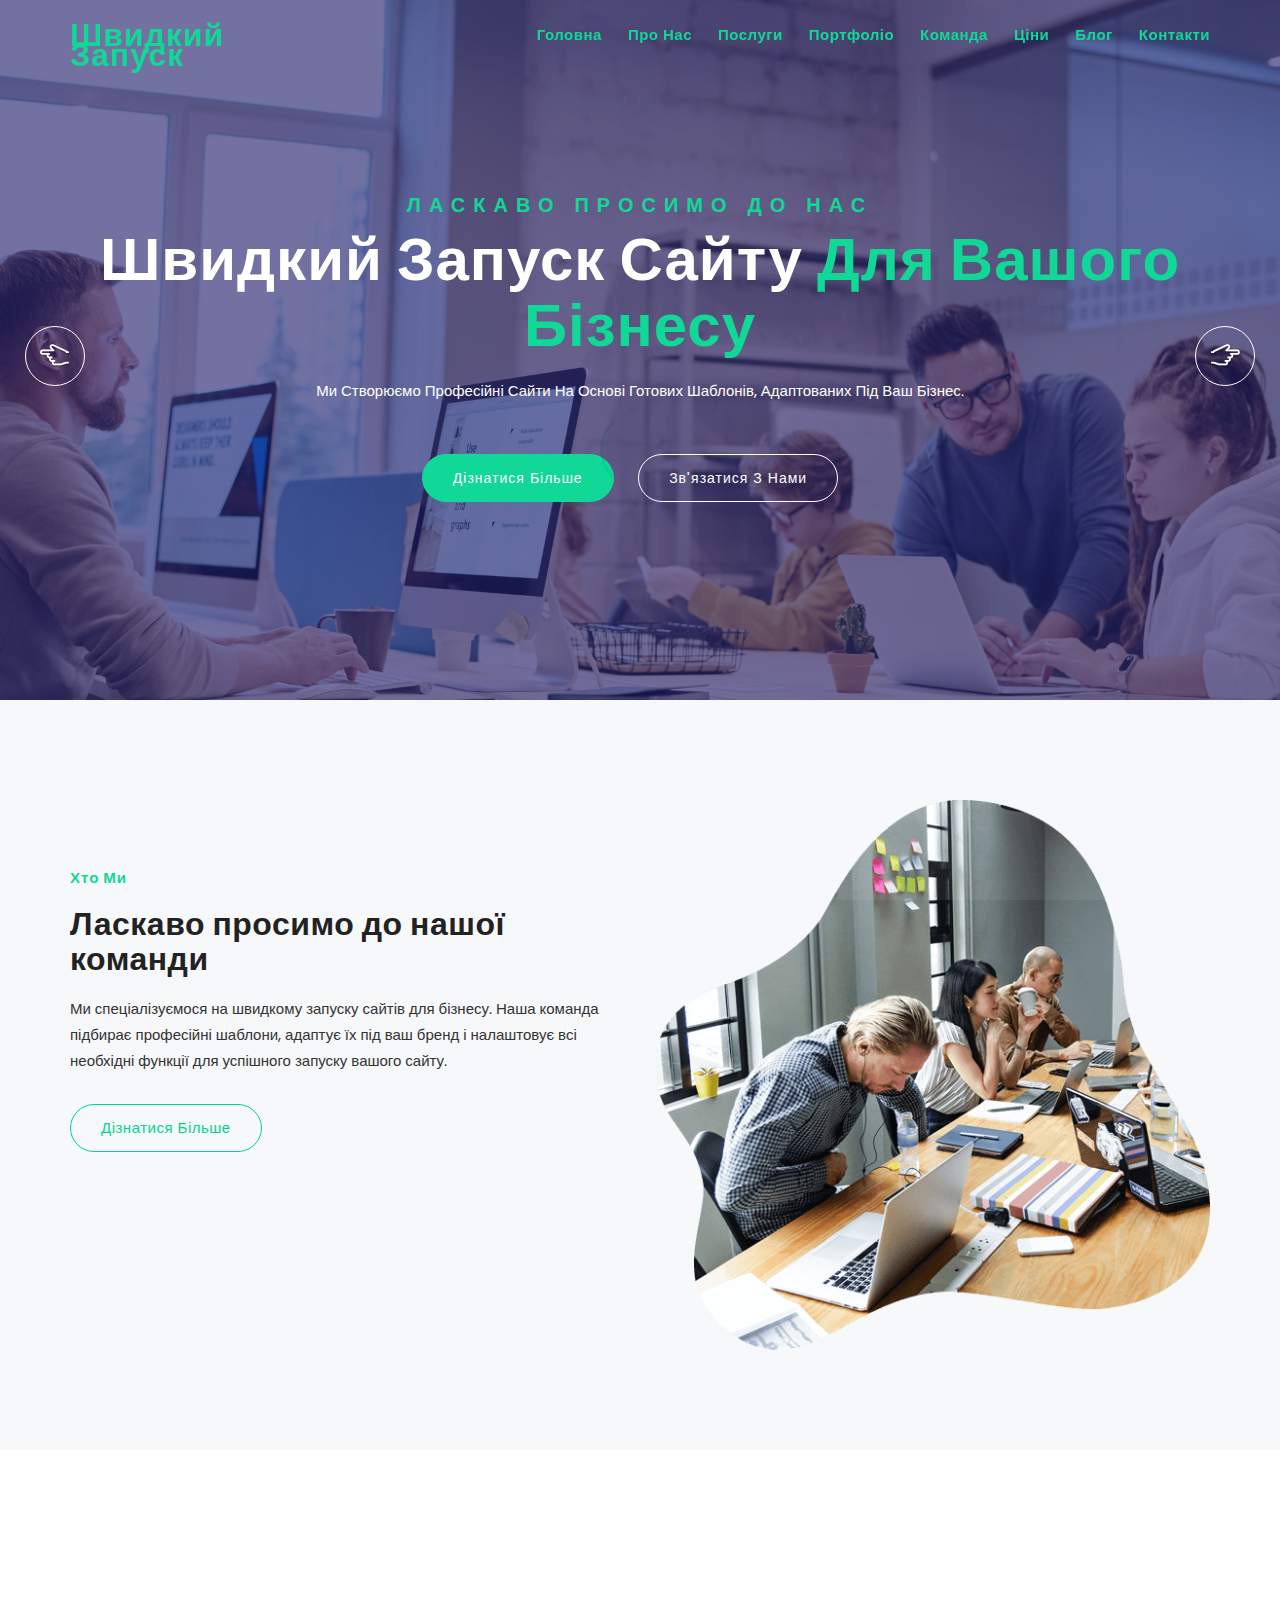
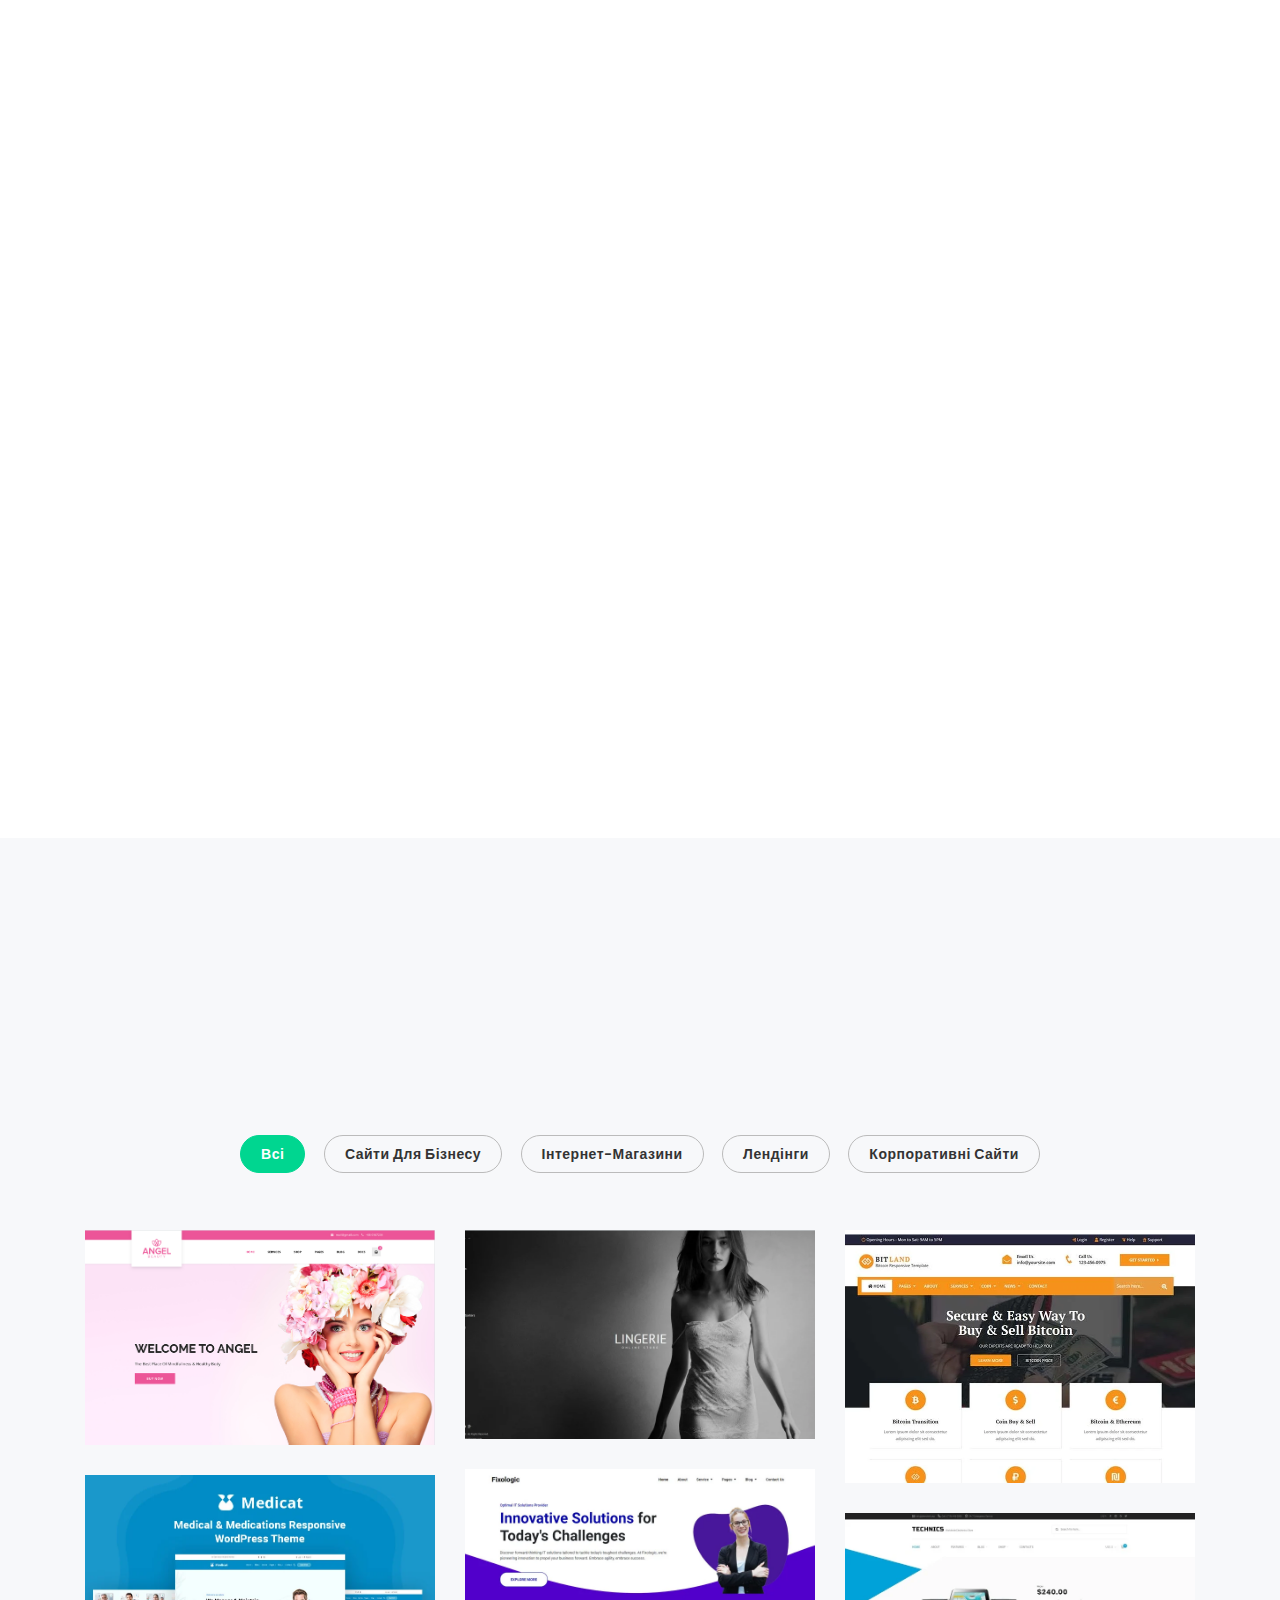
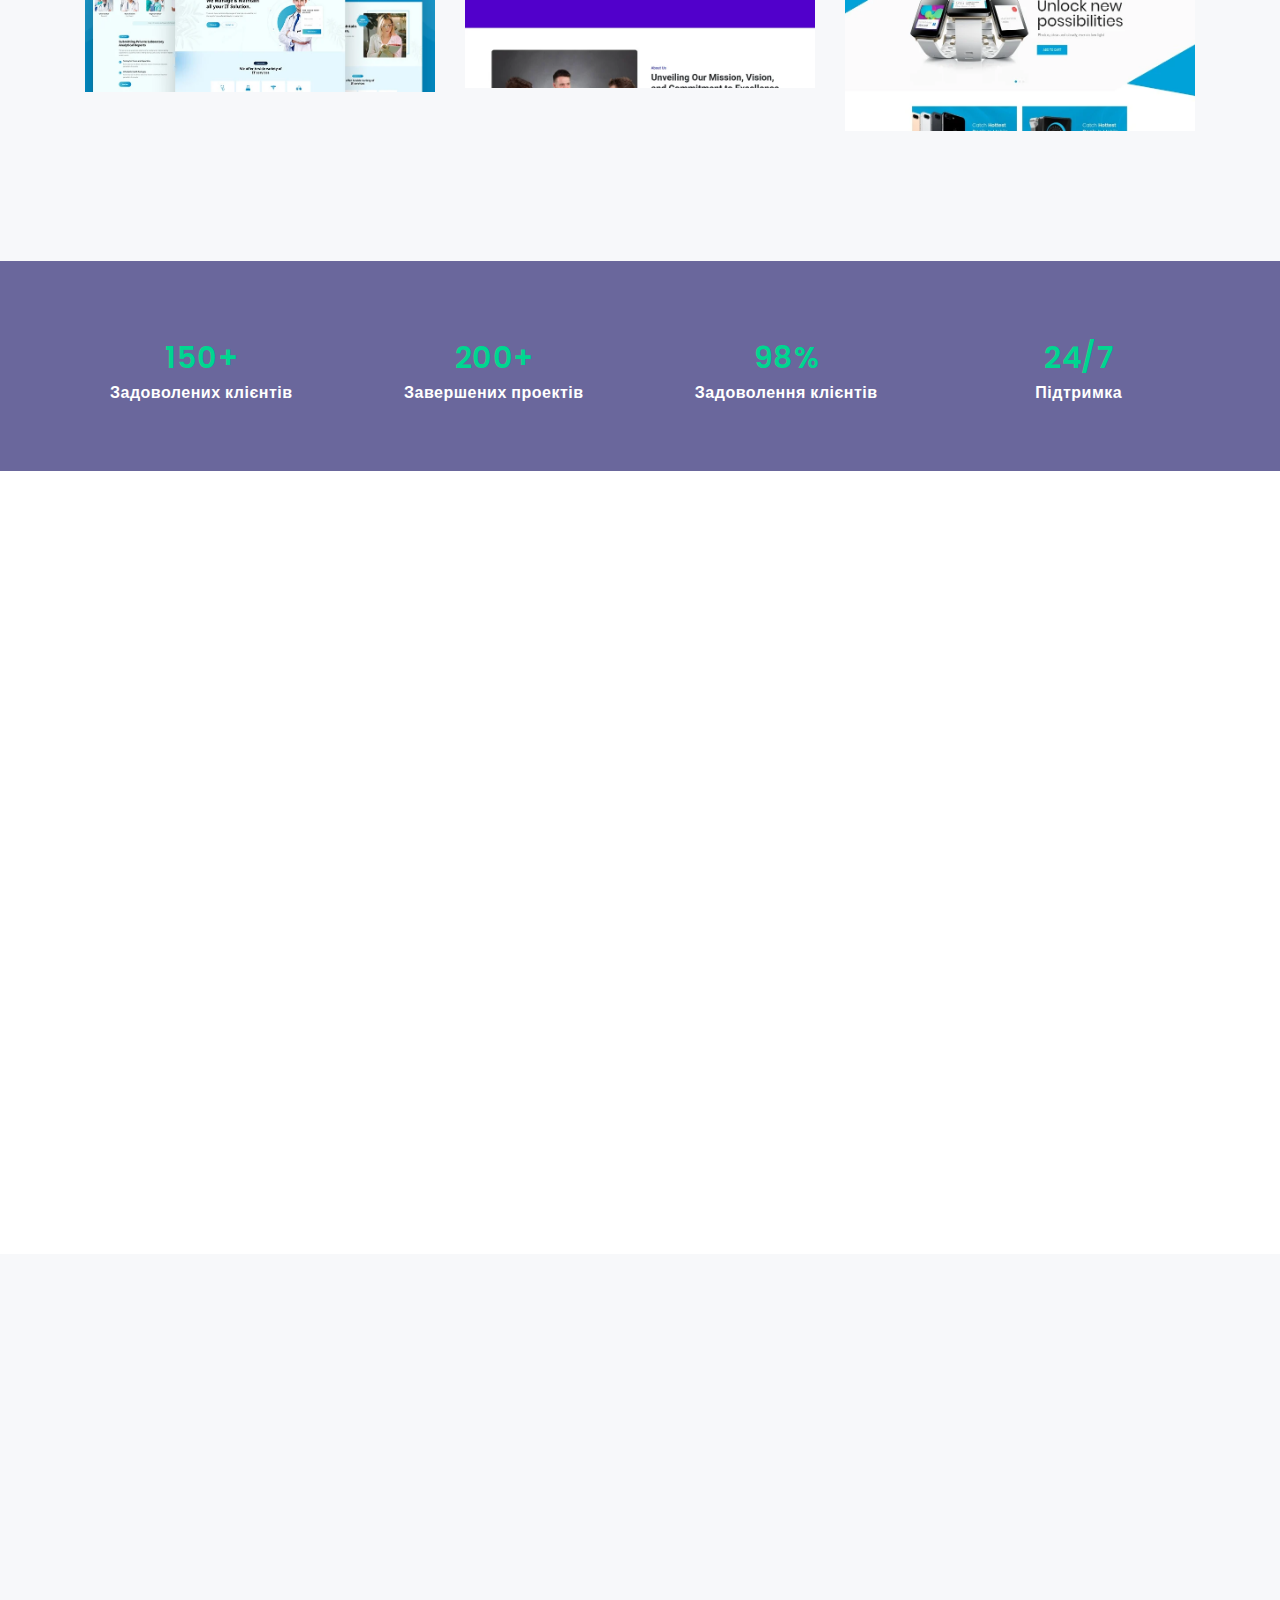
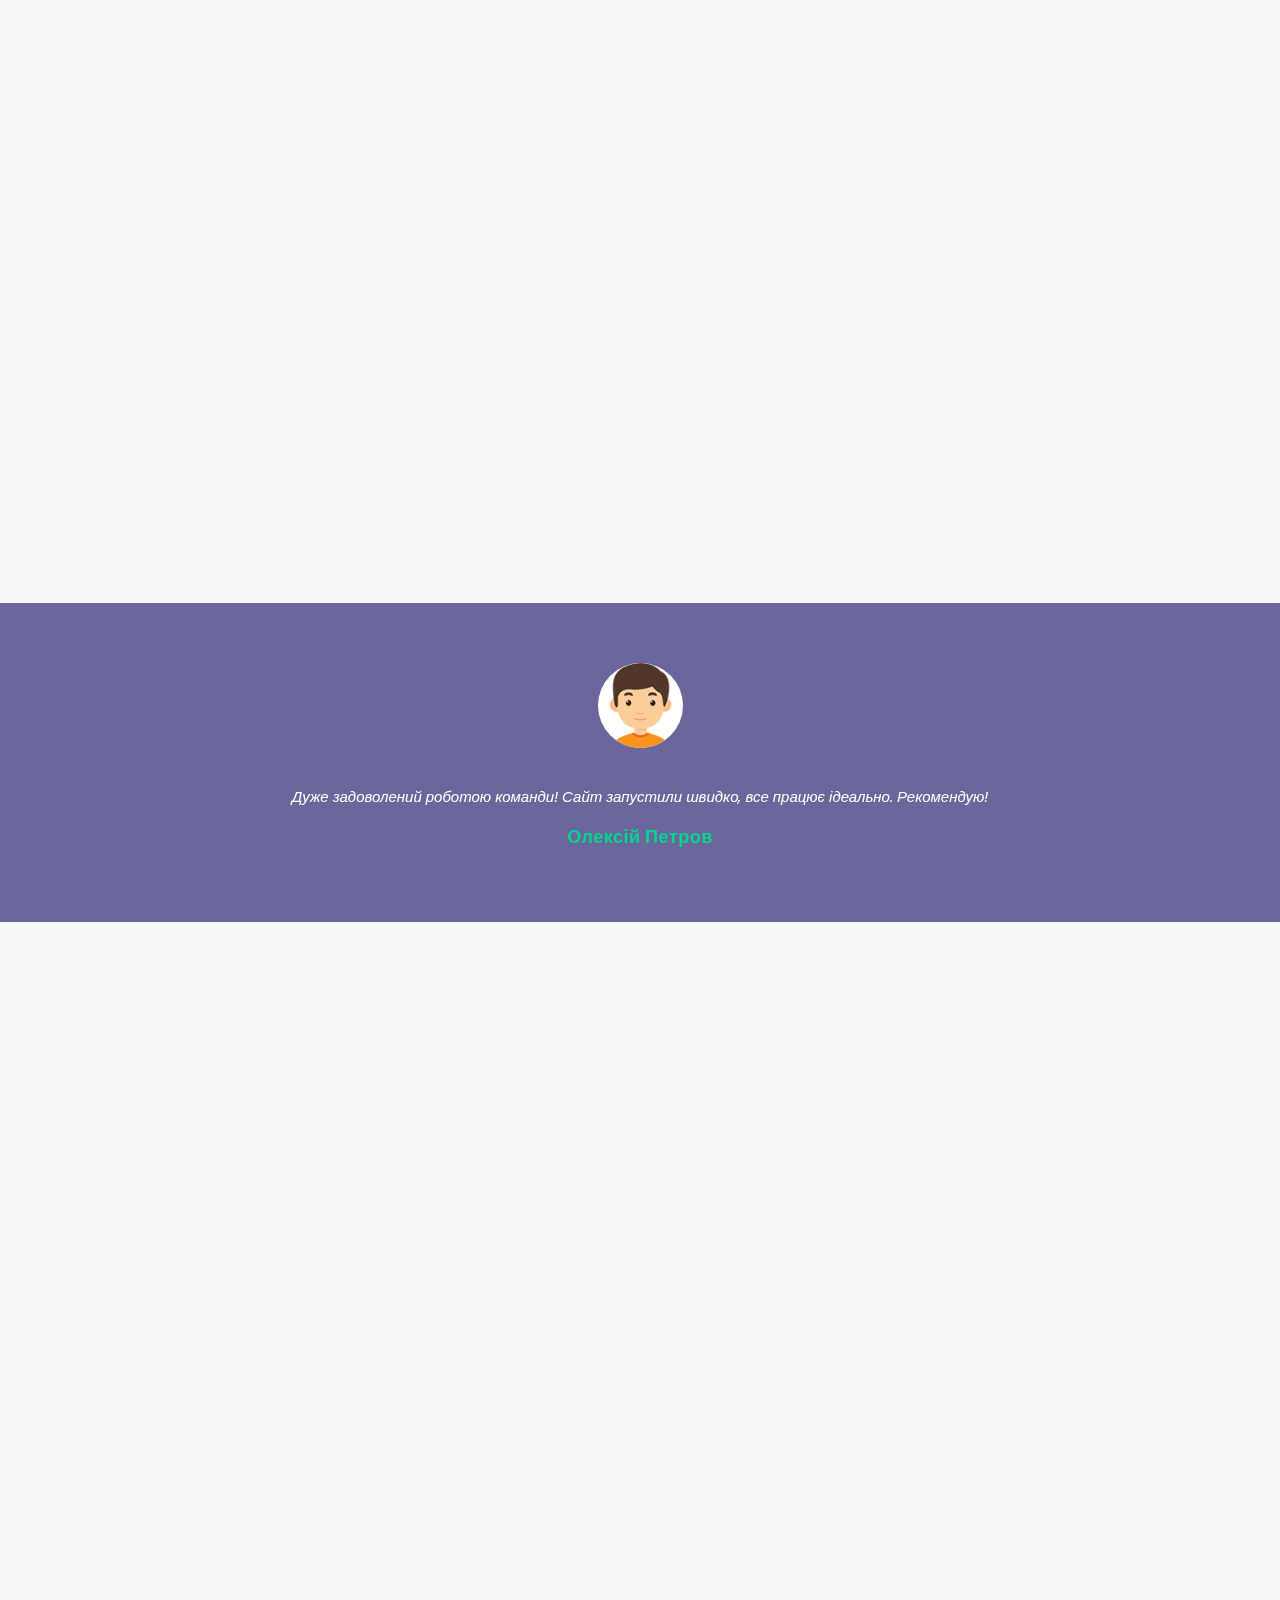
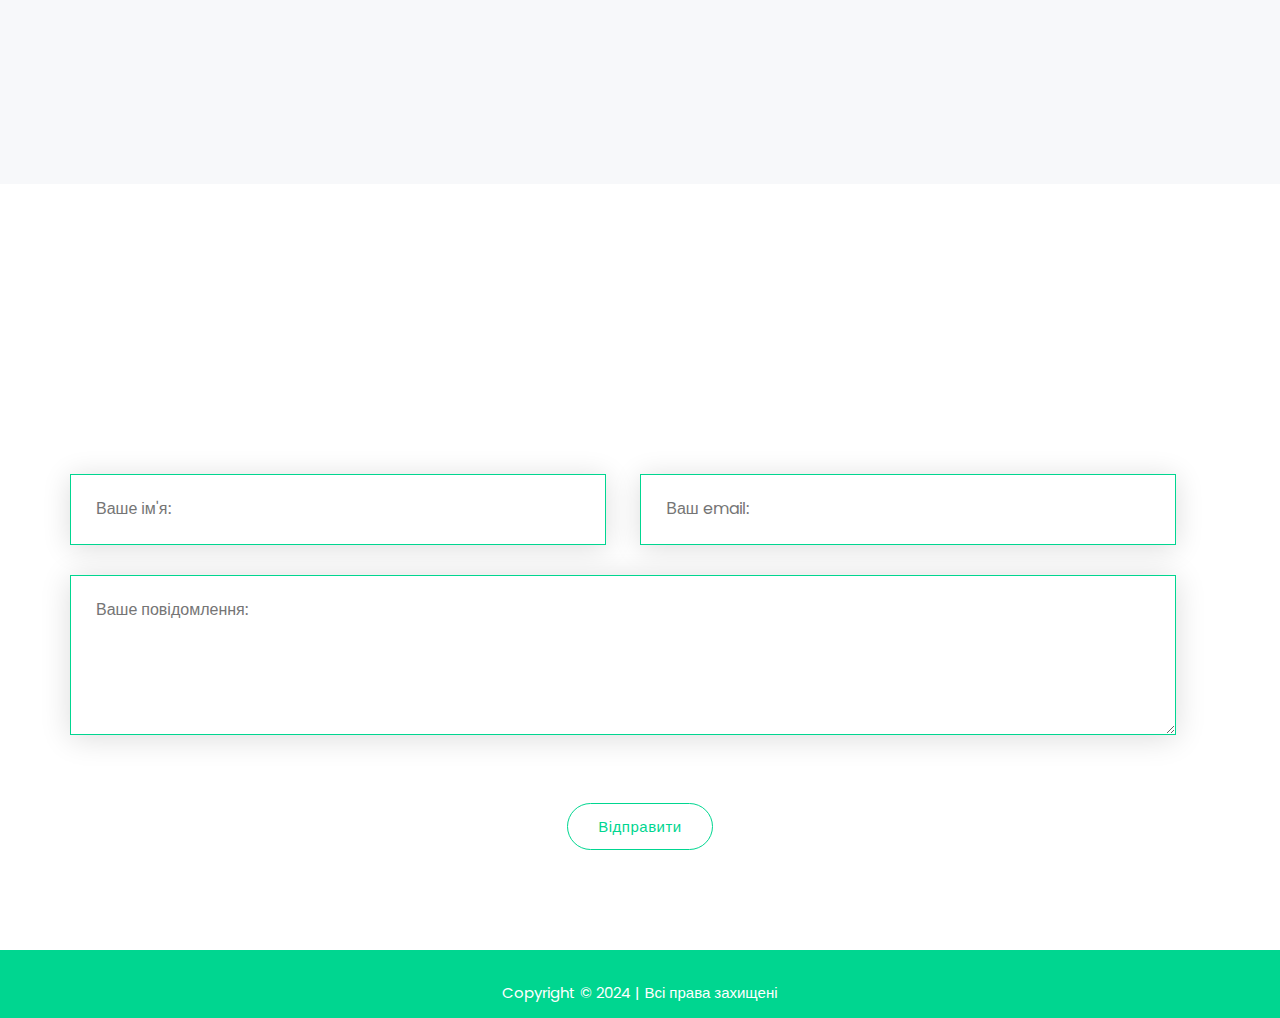
==== commit 41f482f0: "Update index.html" ====
--- a/index.html
+++ b/index.html
@@ -760,7 +760,36 @@
             // formMessages.classList.remove('success-message');
         }
     });
-
+</script>
+
+     <!-- END CONTAINER -->
+
+    
+		<!-- END CONTACT -->
+		
+		<!-- START COPYRIGHT -->
+			<section class="copyright_area">
+				<div class="copyright text-center">
+					<div class="copy_text">
+						<p>Copyright © 2024 | Всі права захищені</p>
+					</div>
+				</div>
+			</section>
+		<!-- END COPYRIGHT -->
+		
+		<!-- Start jQuery -->
+			<script src="js/jquery.js"></script>
+			<script src="js/bootstrap.min.js"></script>	
+			<script src="js/jquery.easing.1.3.min.js"></script>			
+			<script src="js/modernizr-2.8.3.min.js"></script>	
+			<script src="js/jquery.stellar.min.js"></script>
+			<script src="js/isotope.pkgd.min.js"></script>
+			<script src="js/owl.carousel.min.js"></script>
+			<script src="js/lightbox.min.js"></script>
+			<script src="js/jquery.inview.min.js"></script>
+			<script src="js/scrolltopcontrol.js"></script>
+			<script src="js/wow.min.js"></script>
+			<script src="js/main.js"></script>
             <script src="js/form-handler.js"></script> <!-- Подключаем внешний JS файл -->
 		<!-- End jQuery -->
 		
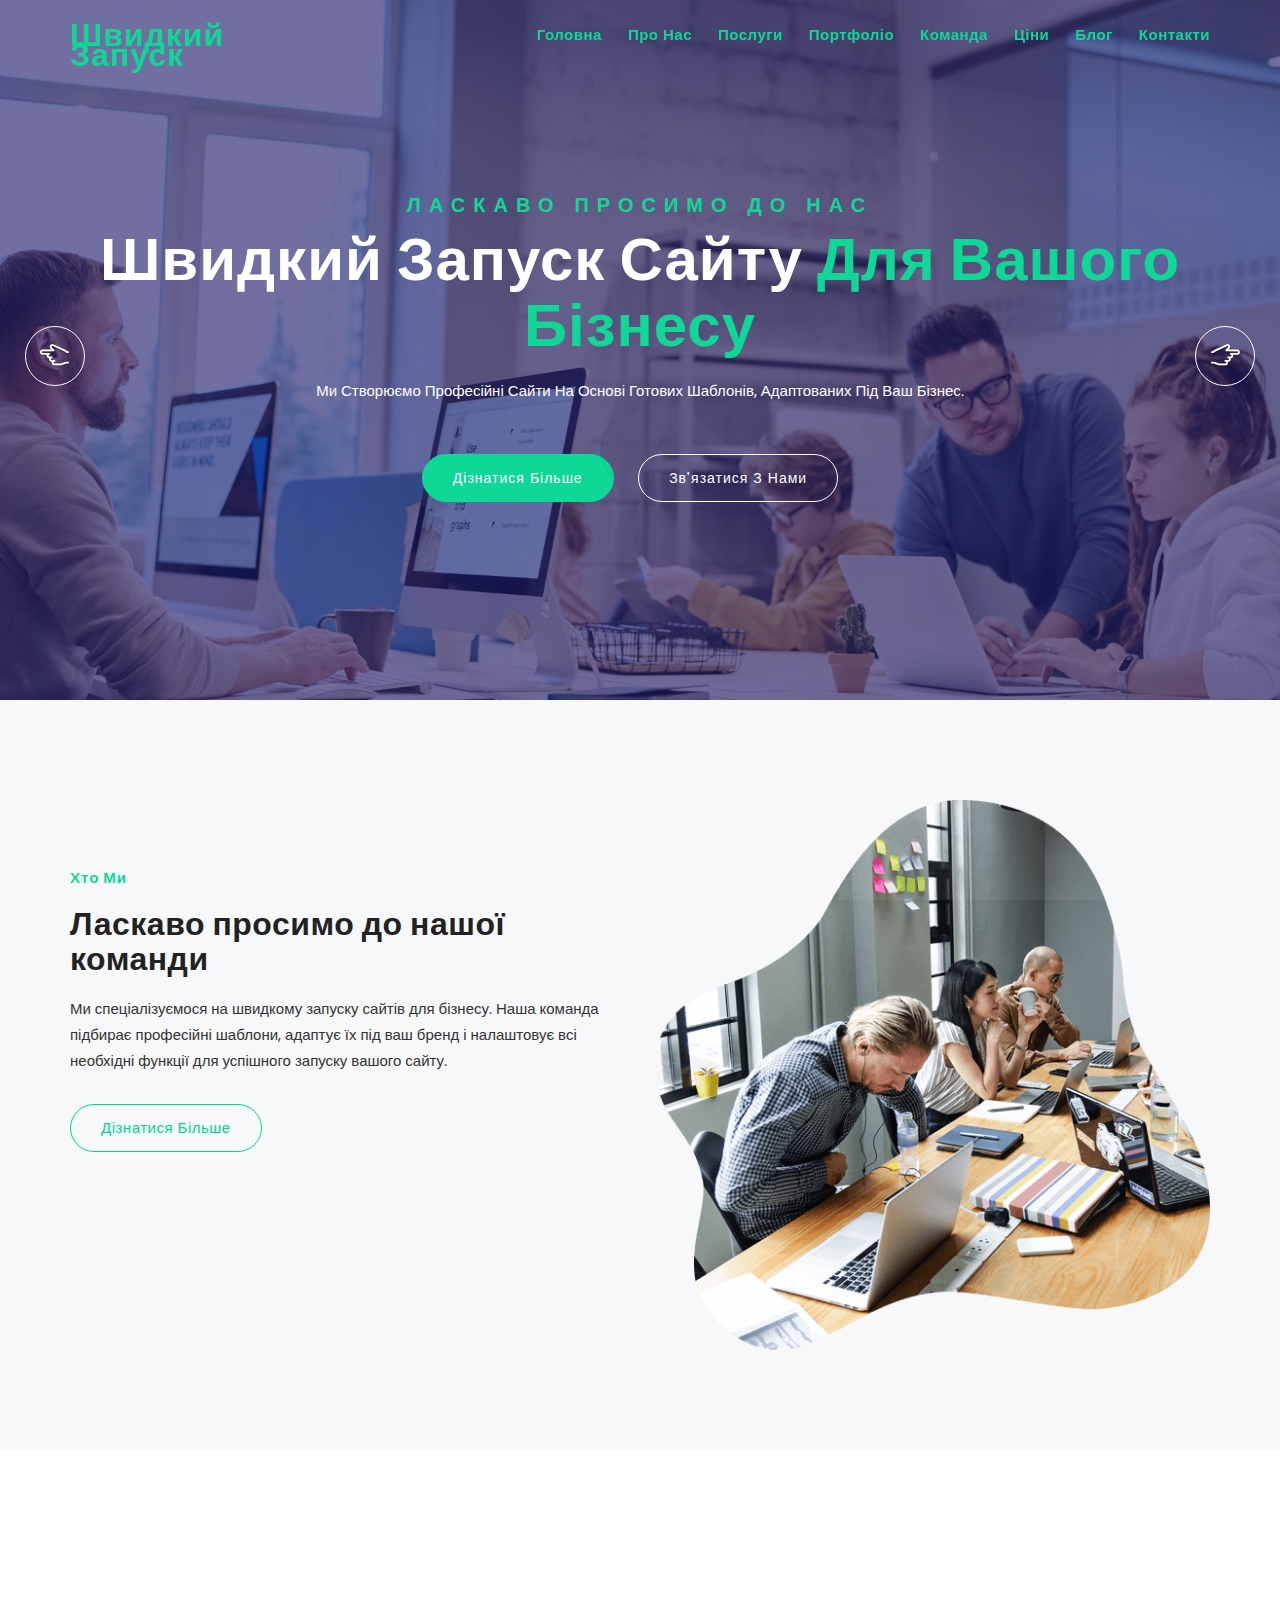
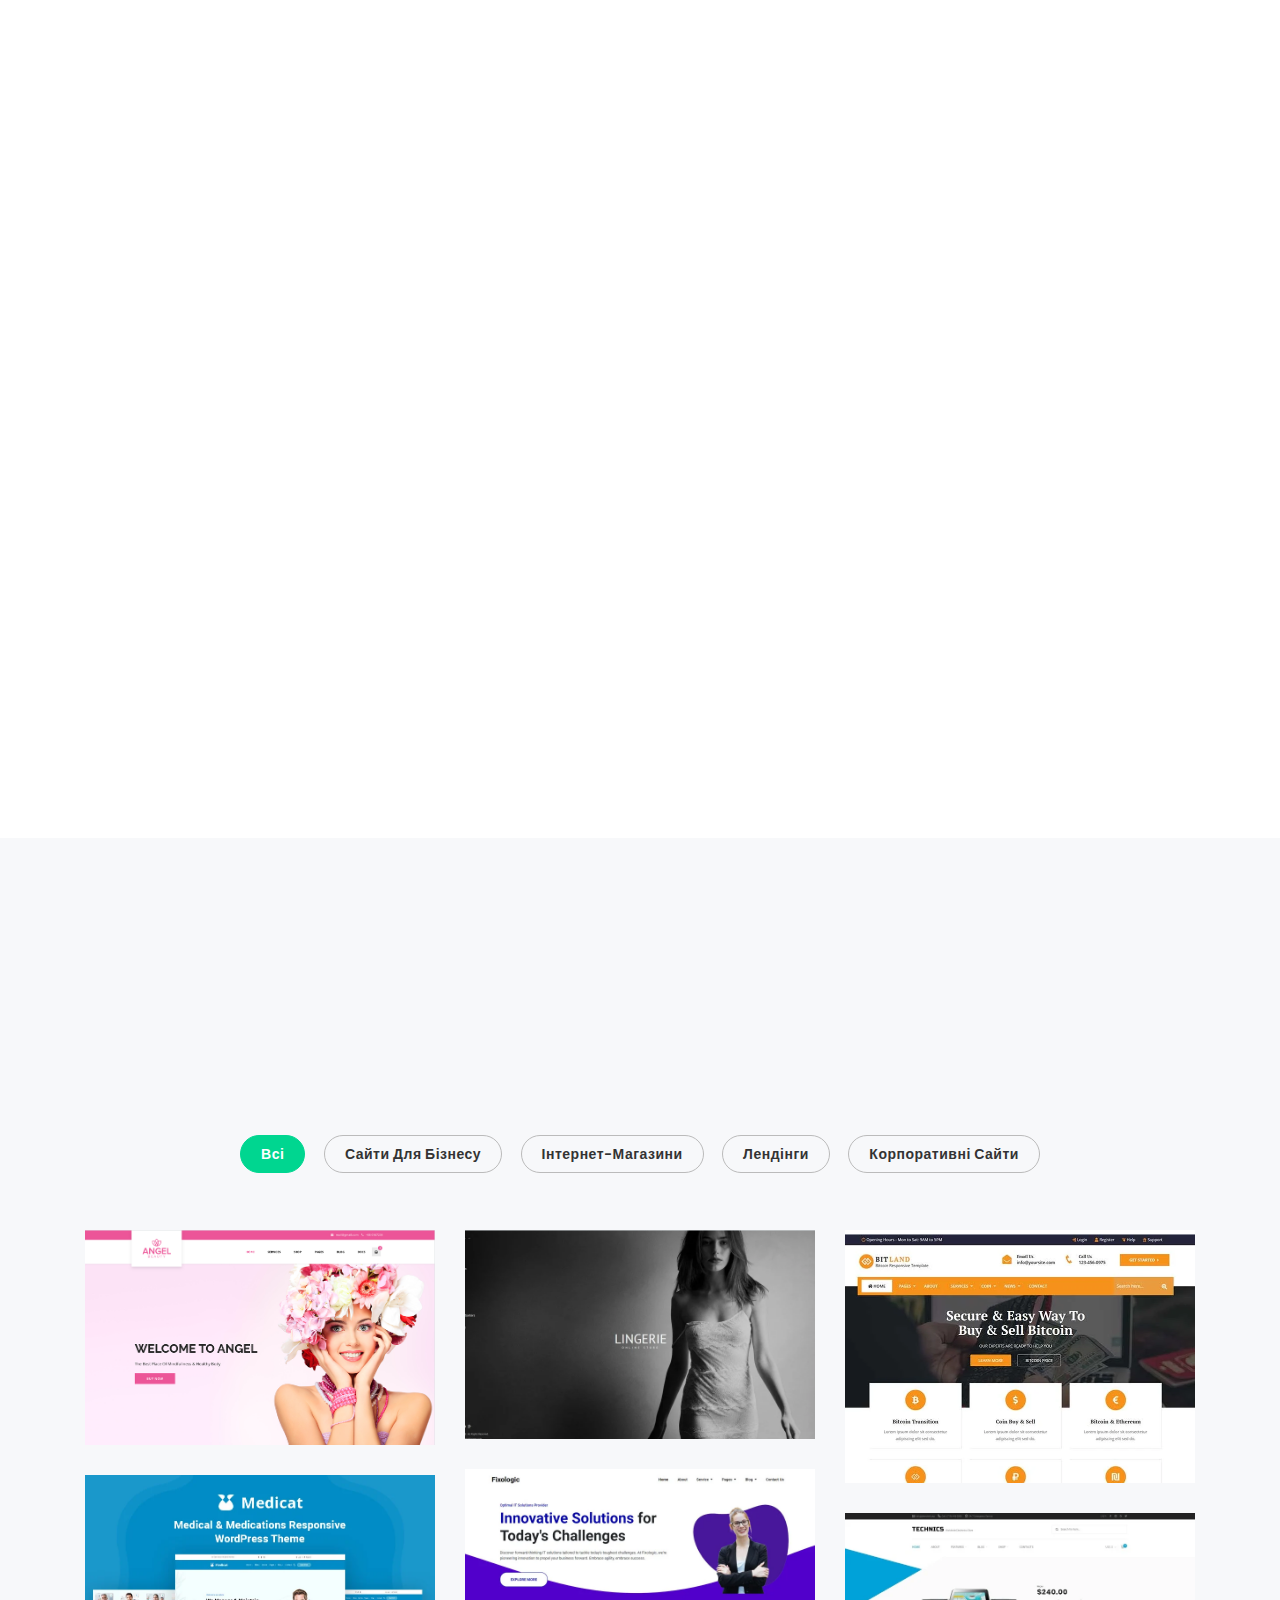
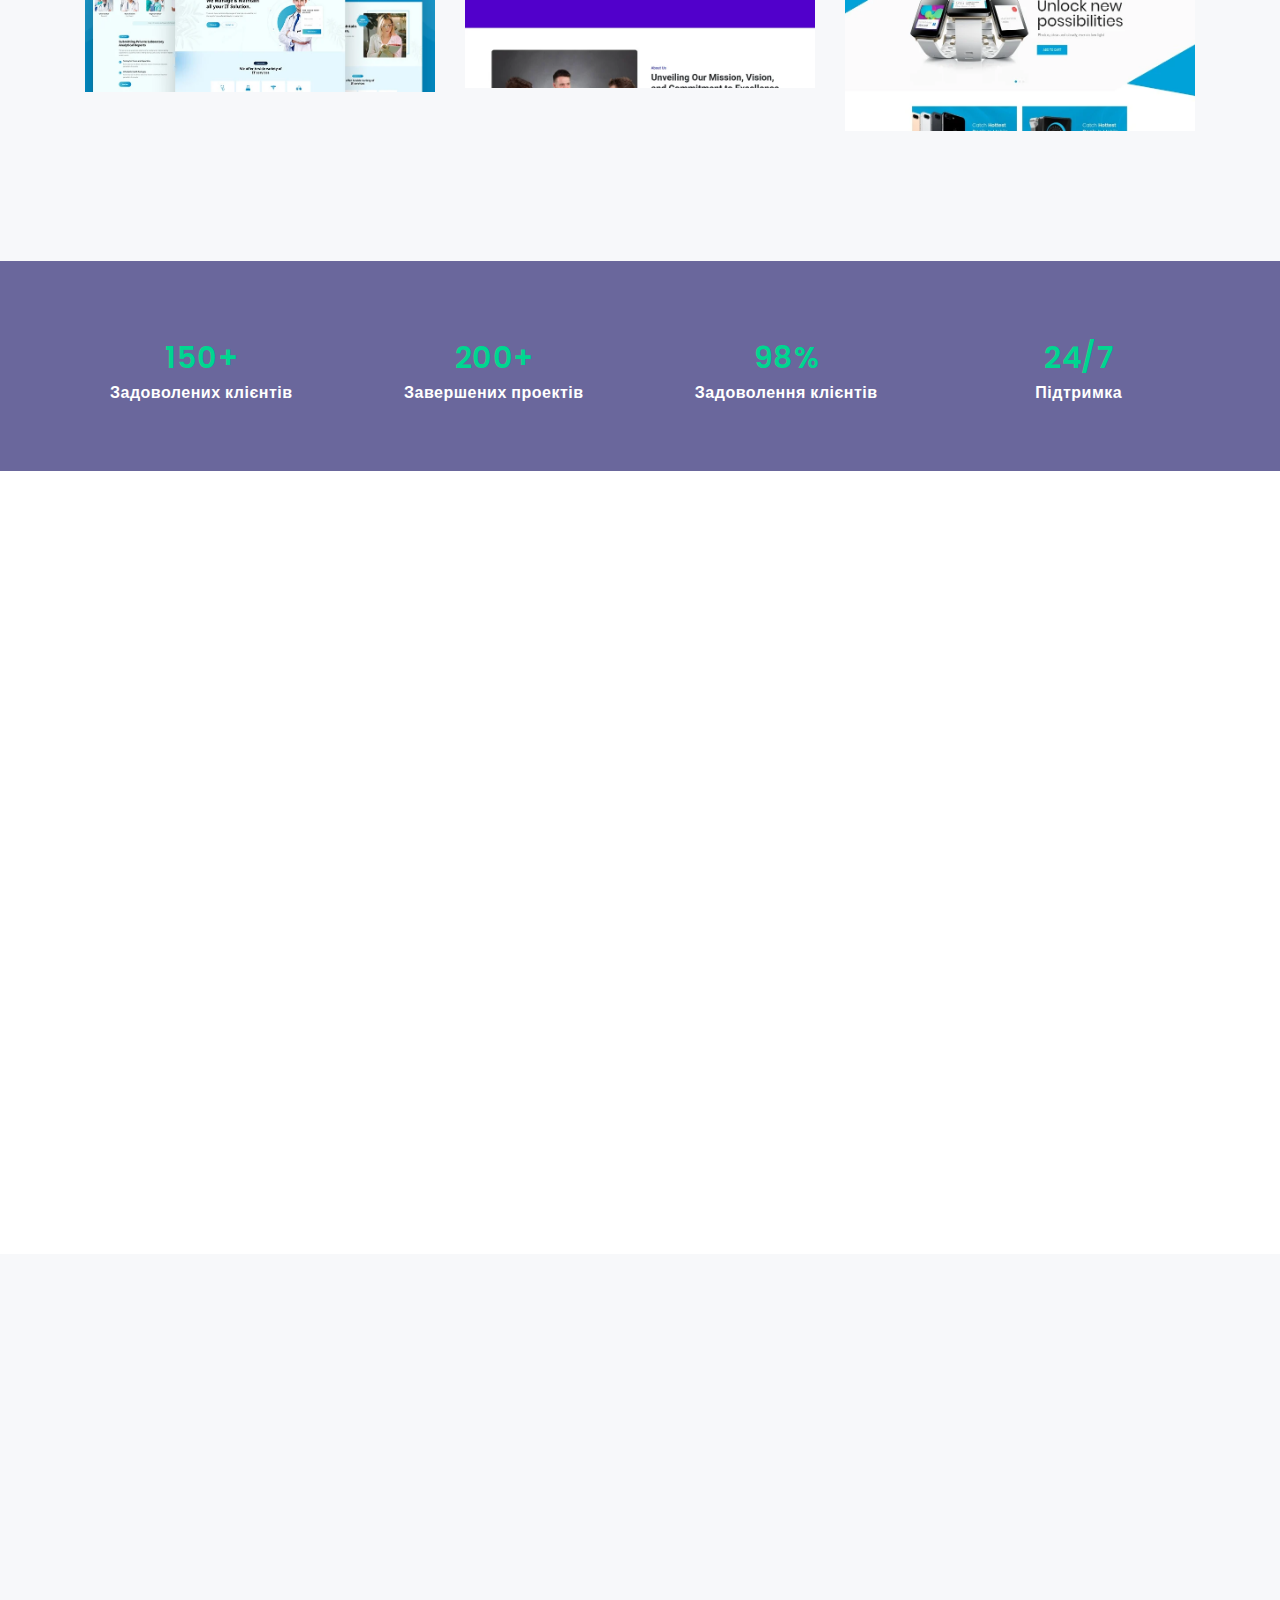
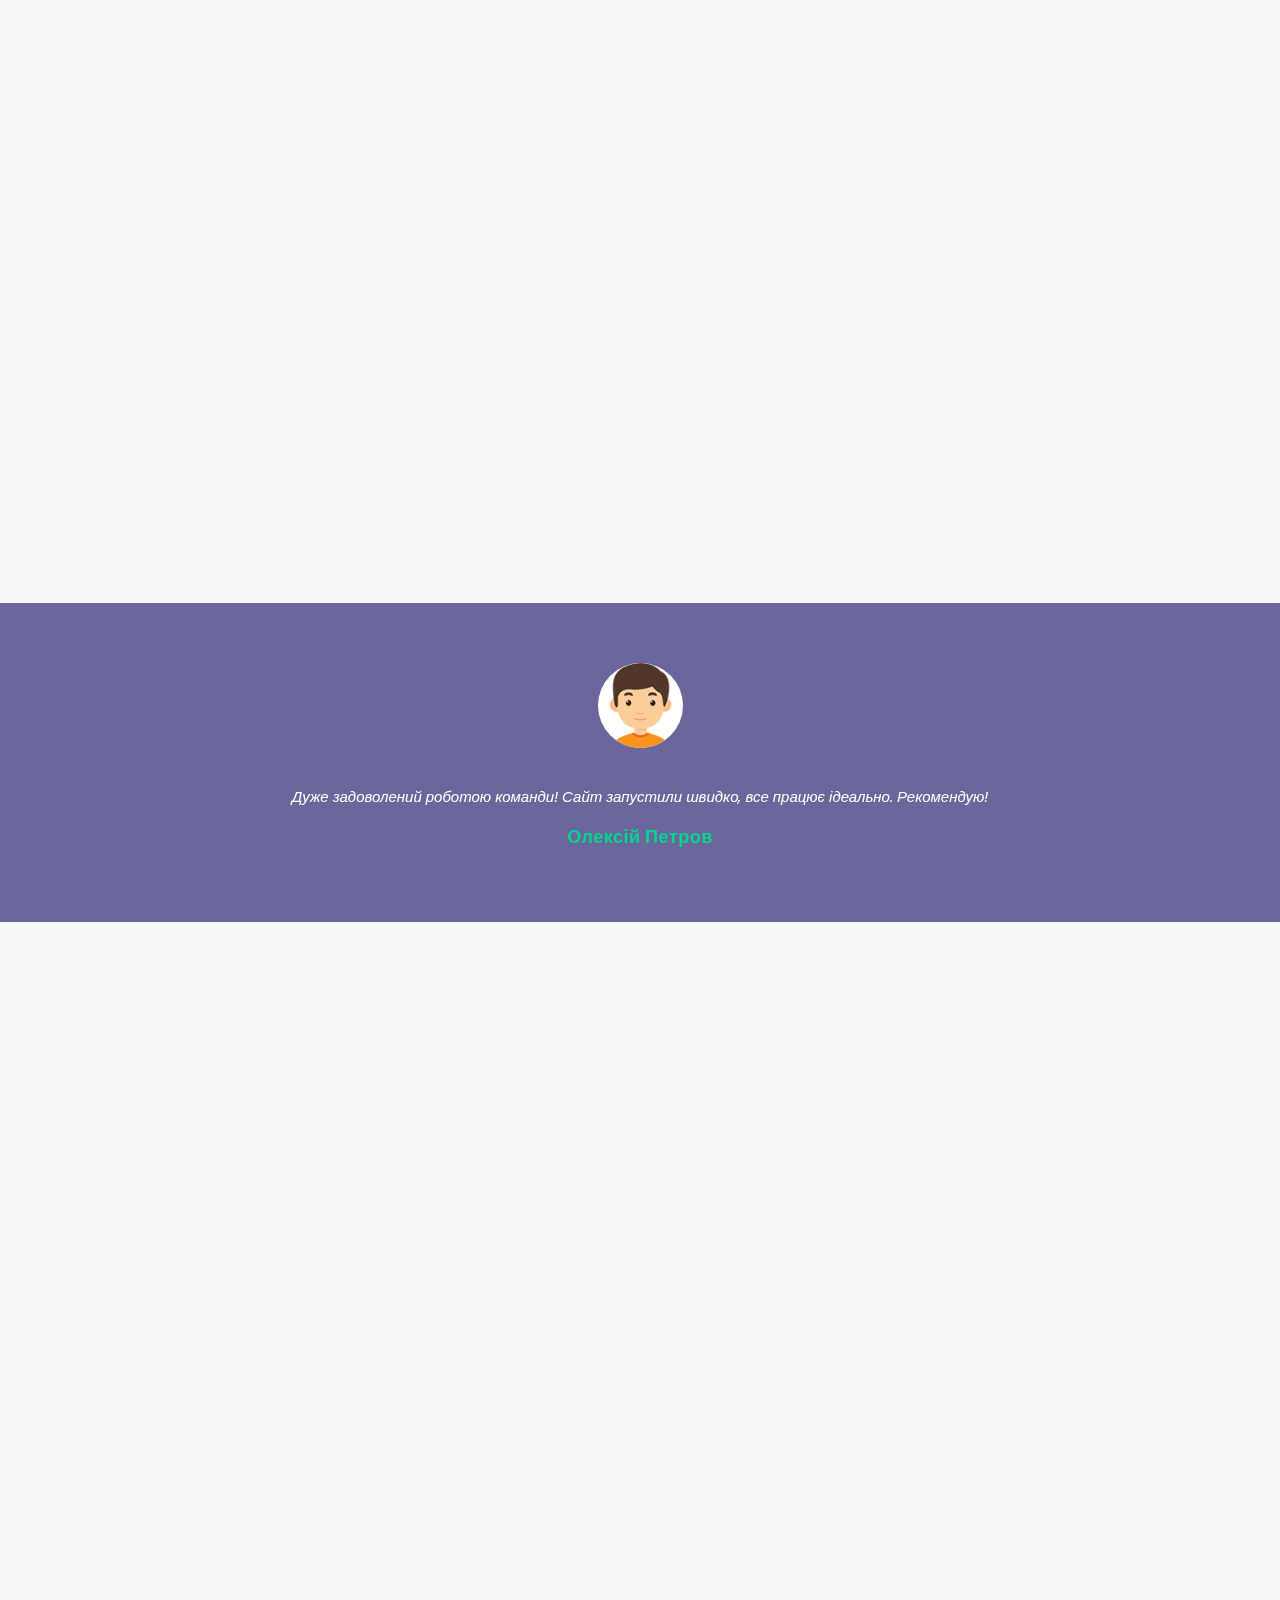
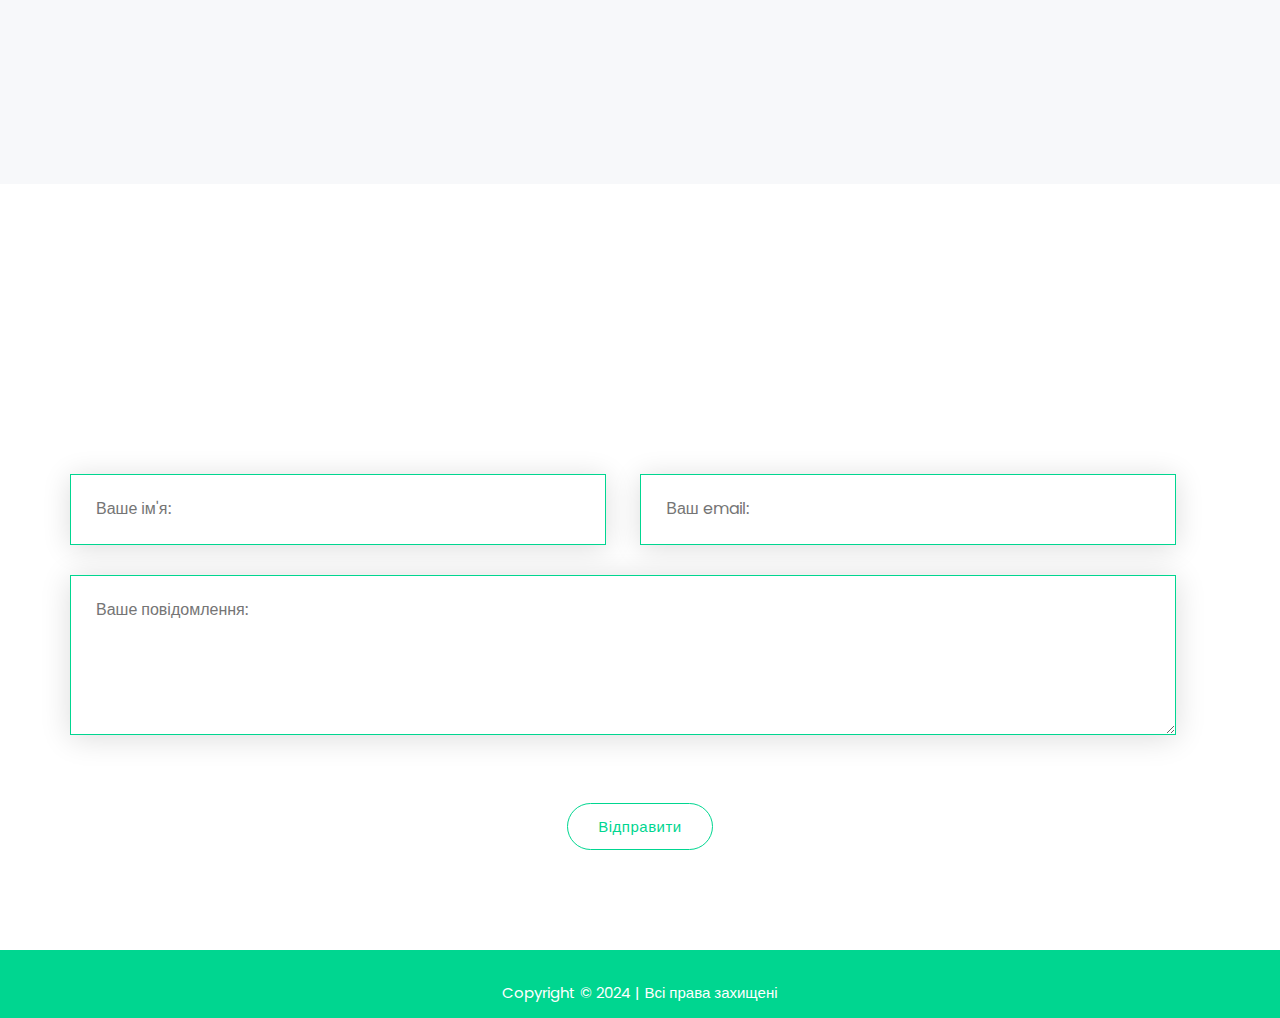
==== commit a8394b85: "Update index.html" ====
--- a/index.html
+++ b/index.html
@@ -790,7 +790,6 @@
 			<script src="js/scrolltopcontrol.js"></script>
 			<script src="js/wow.min.js"></script>
 			<script src="js/main.js"></script>
-            <script src="js/form-handler.js"></script> <!-- Подключаем внешний JS файл -->
 		<!-- End jQuery -->
 		
 	</body>	
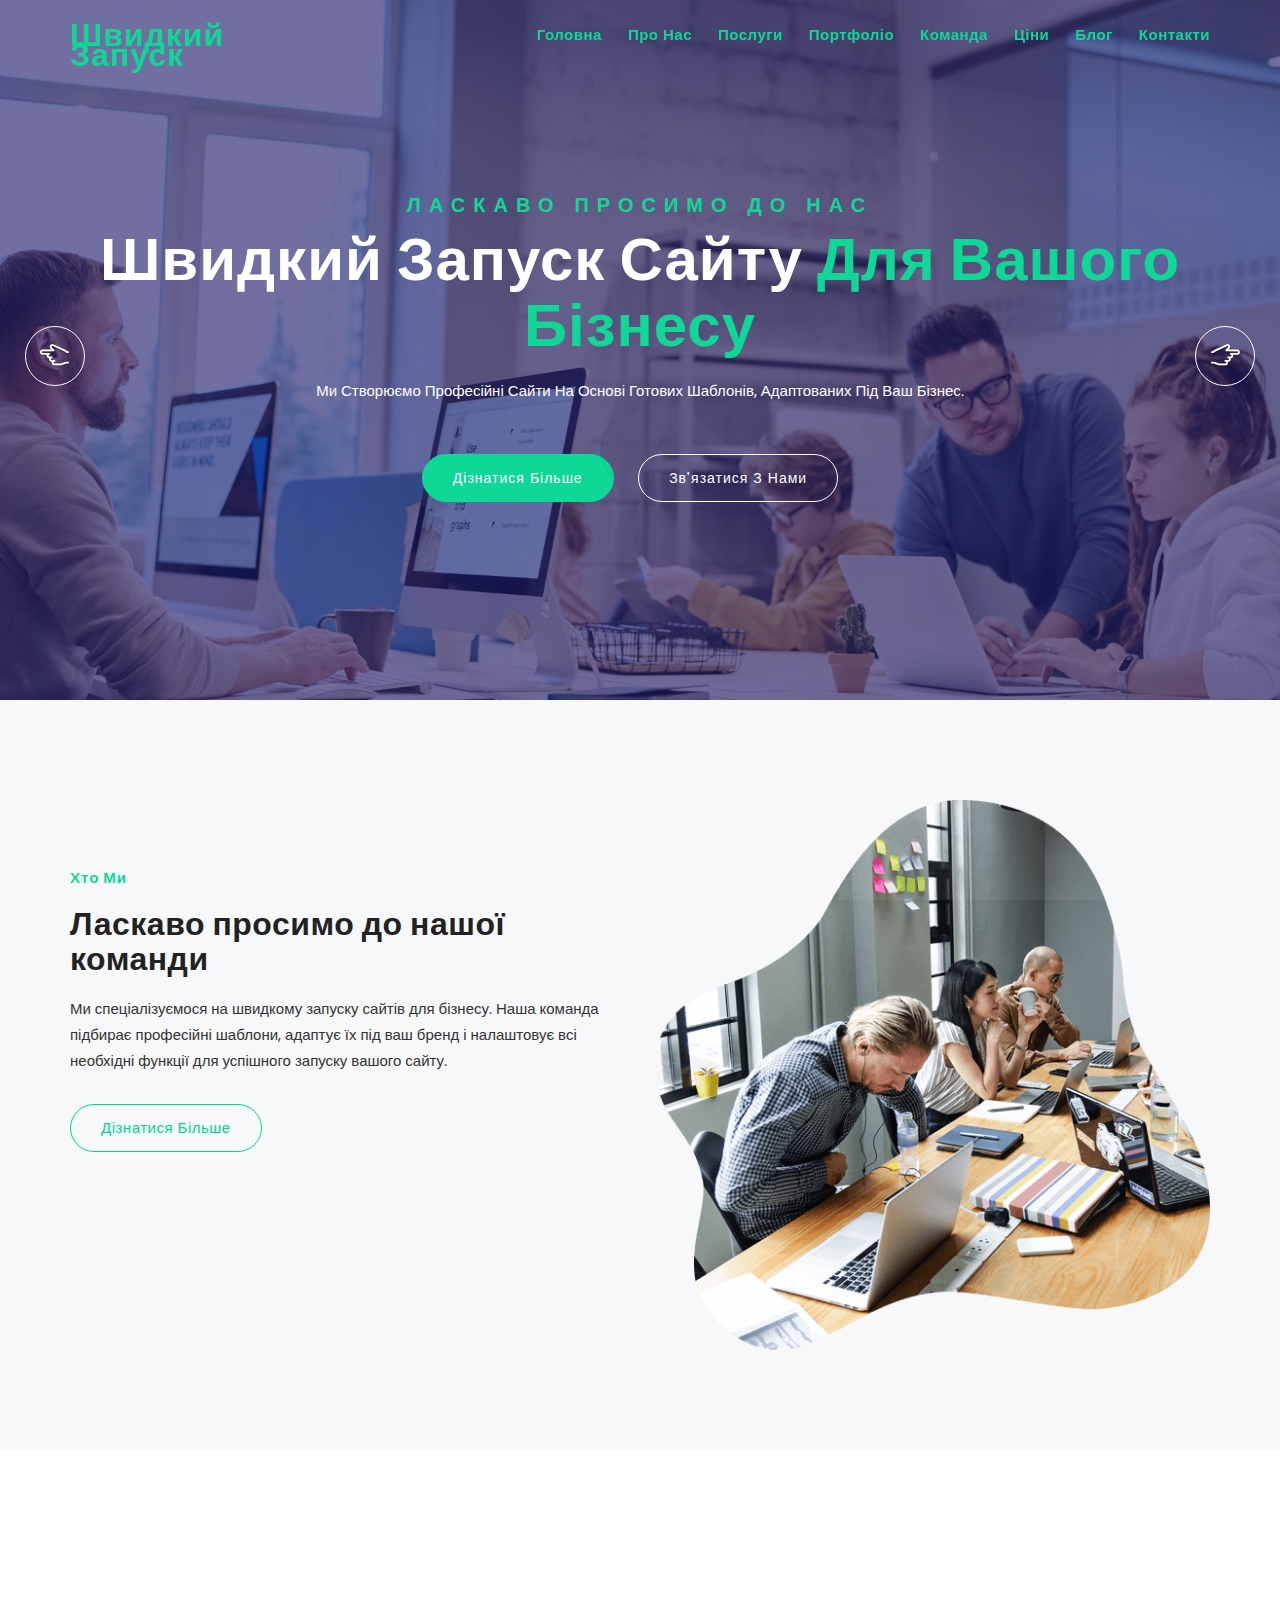
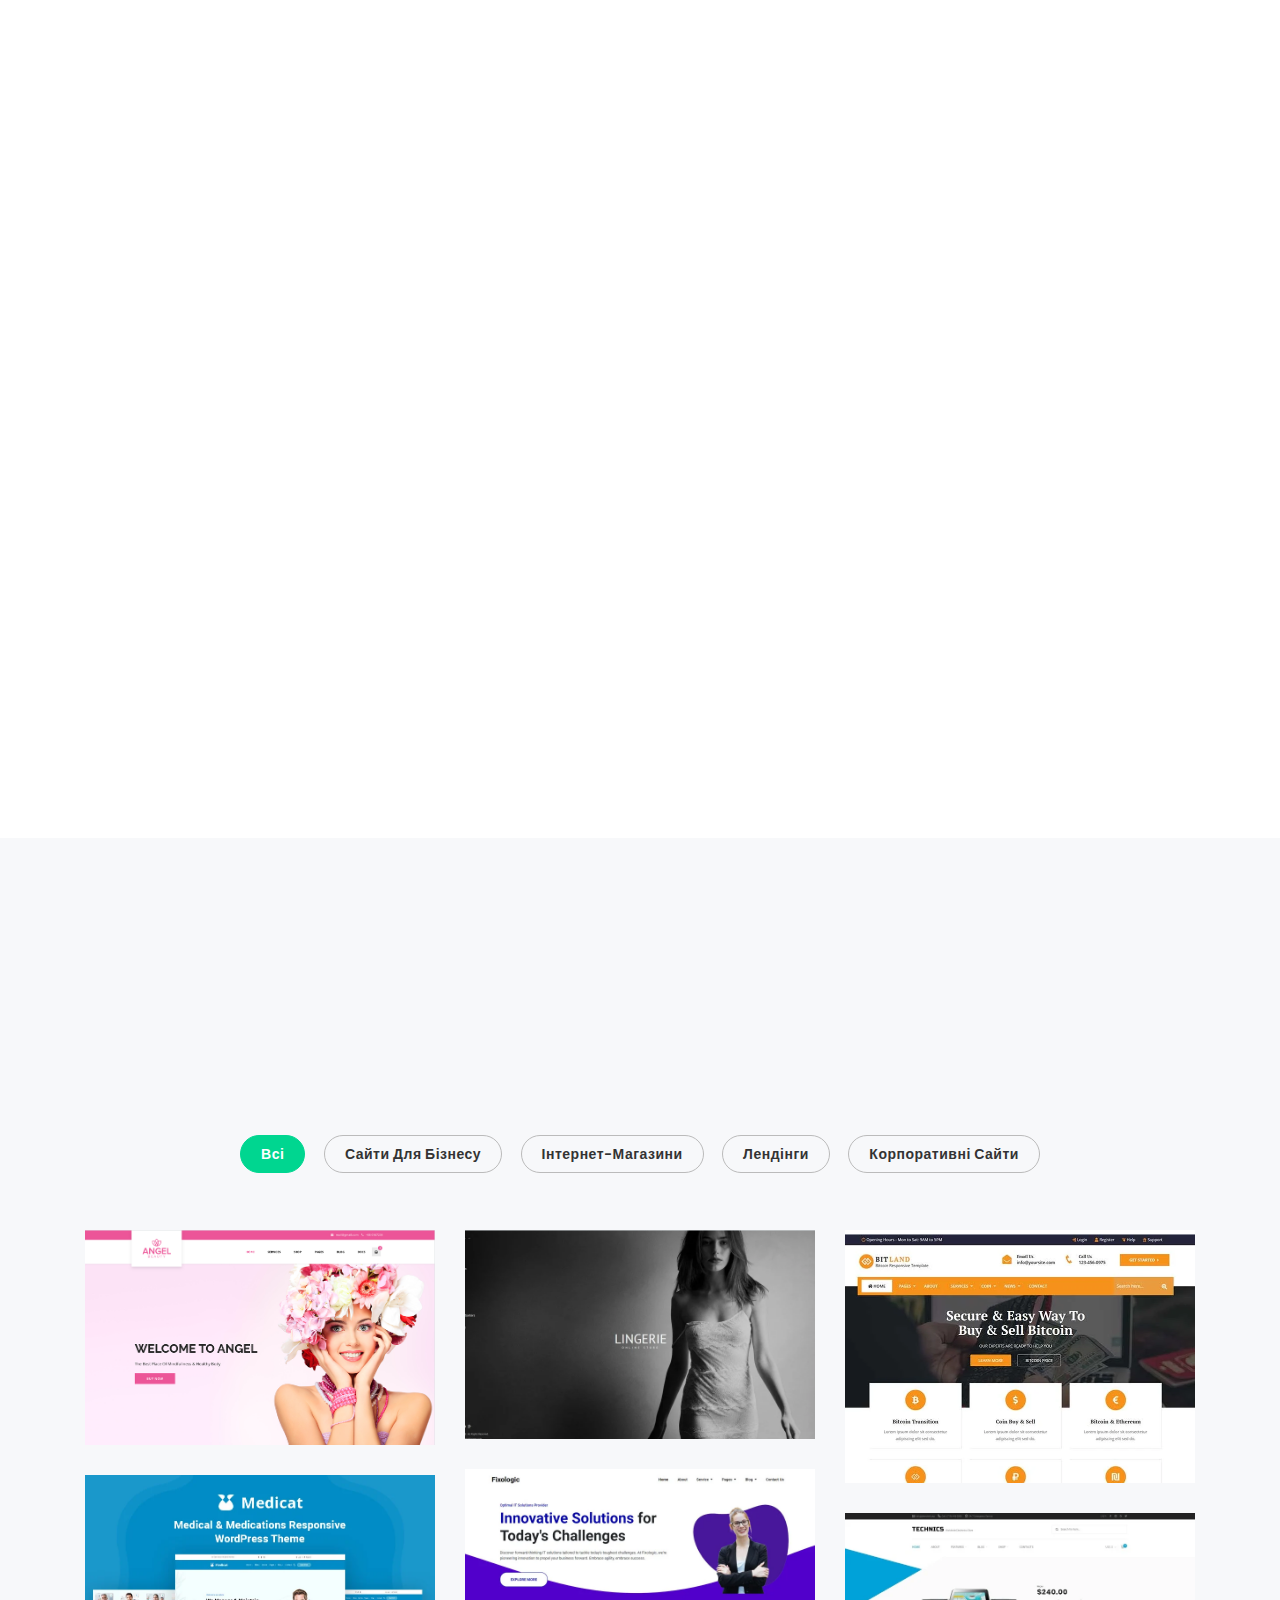
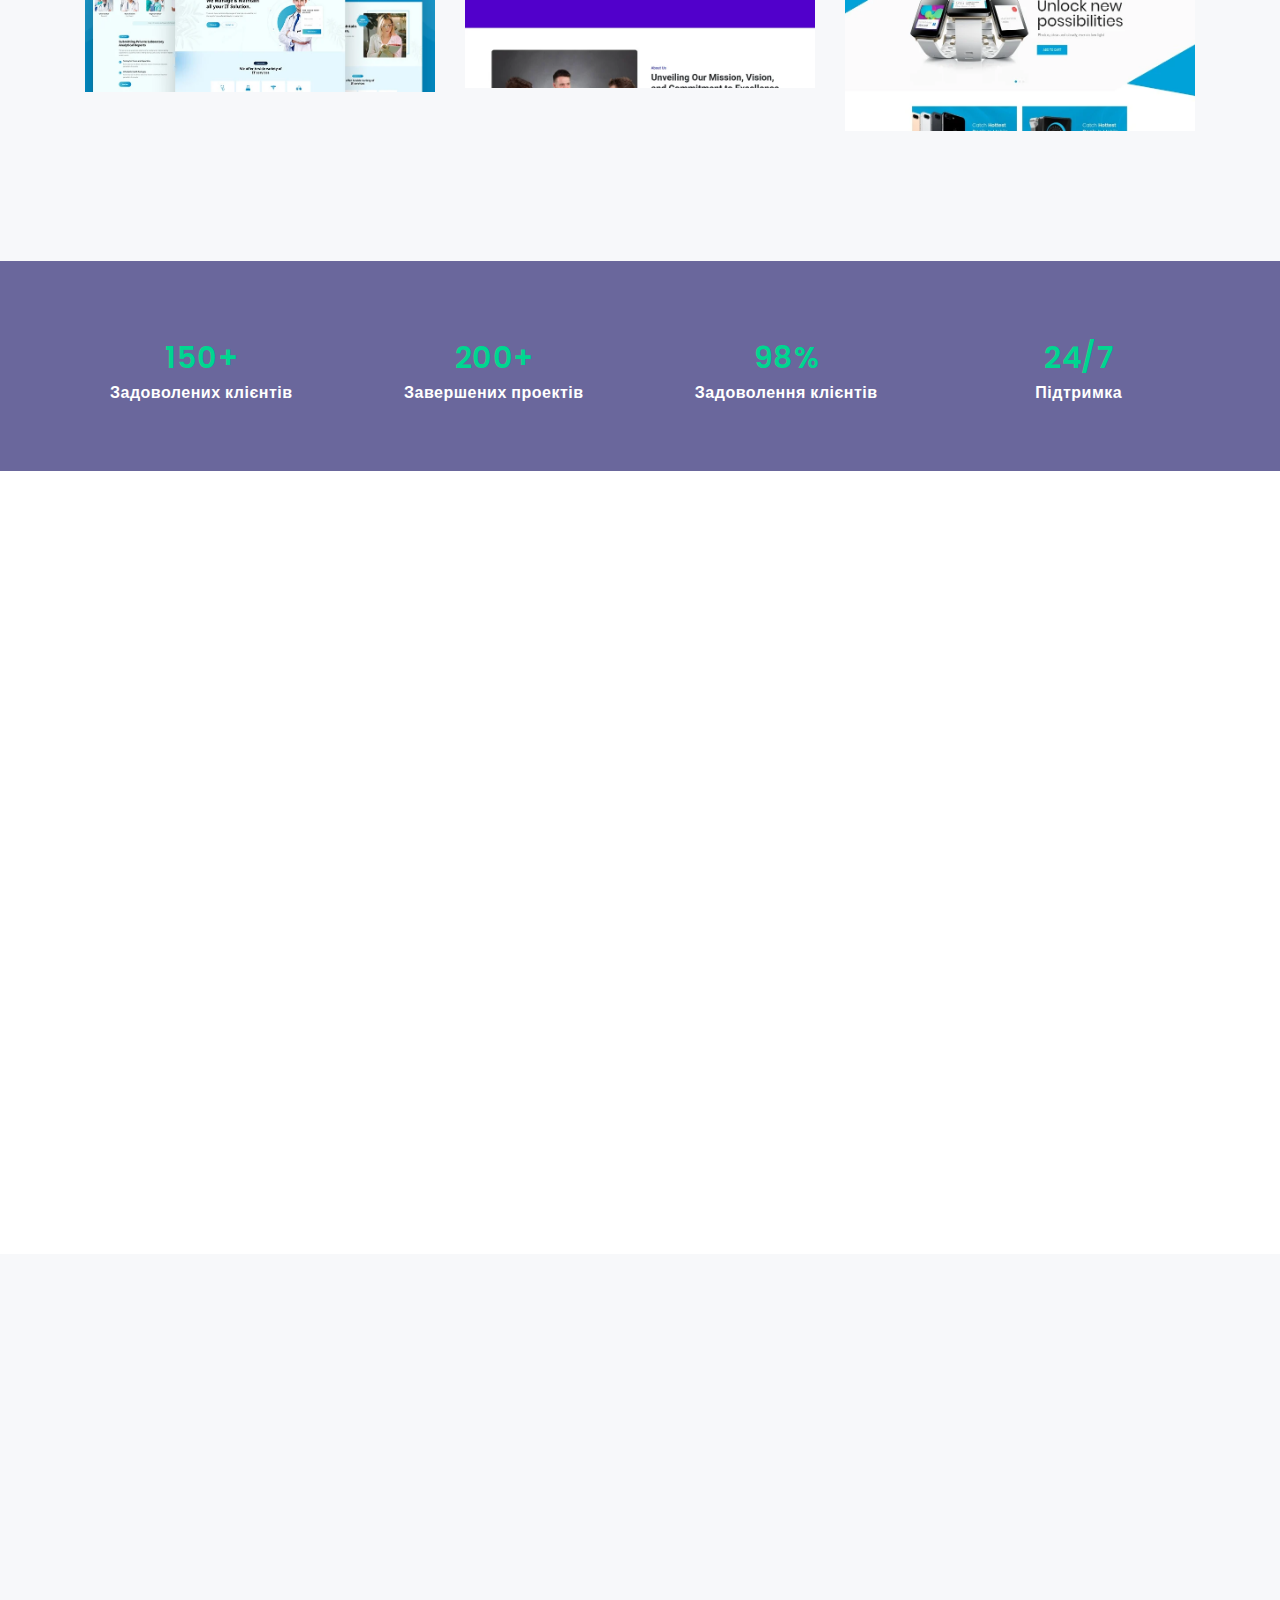
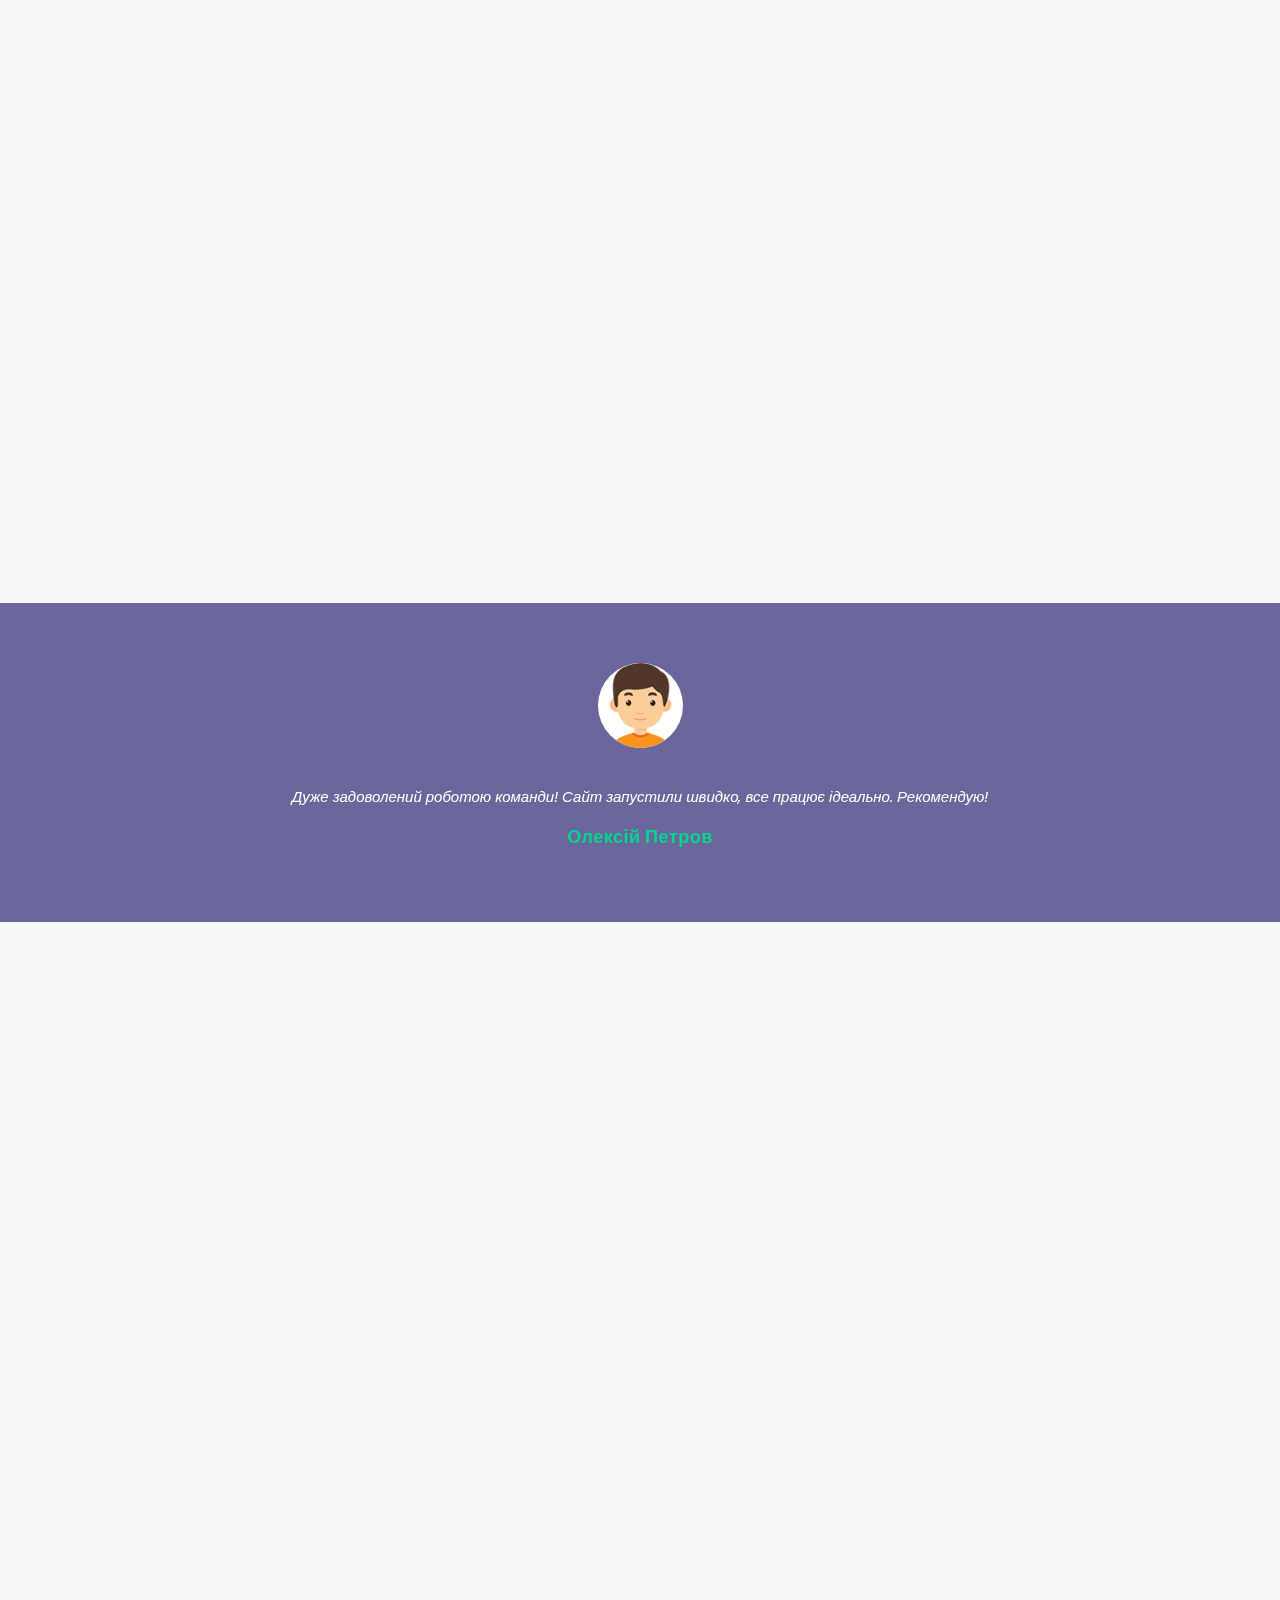
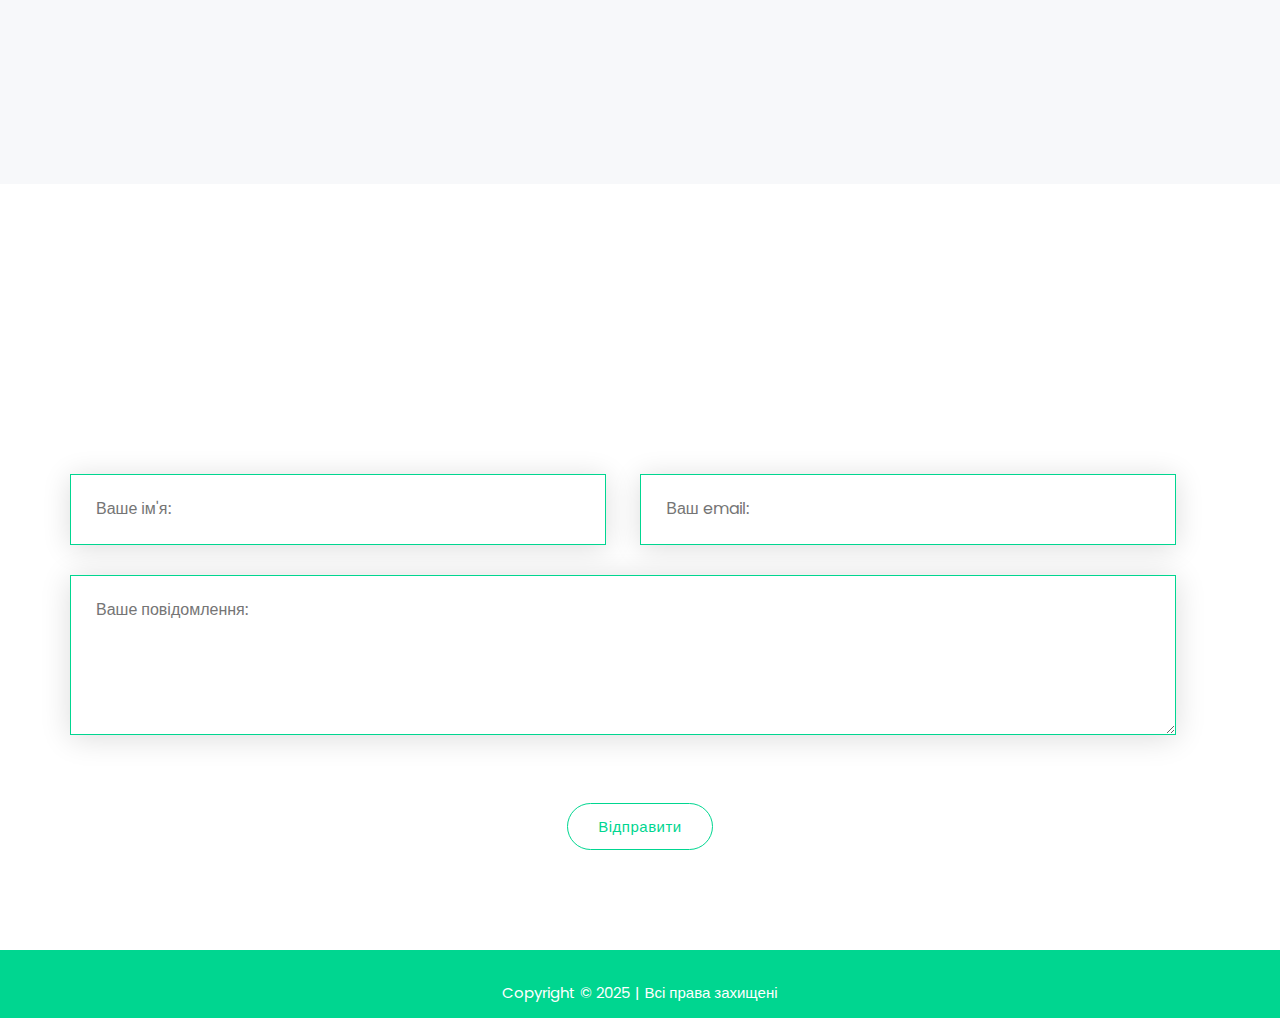
==== commit 4cf92e9c: "Update index.html" ====
--- a/index.html
+++ b/index.html
@@ -771,7 +771,7 @@
 			<section class="copyright_area">
 				<div class="copyright text-center">
 					<div class="copy_text">
-						<p>Copyright © 2024 | Всі права захищені</p>
+						<p>Copyright © 2025 | Всі права захищені</p>
 					</div>
 				</div>
 			</section>
